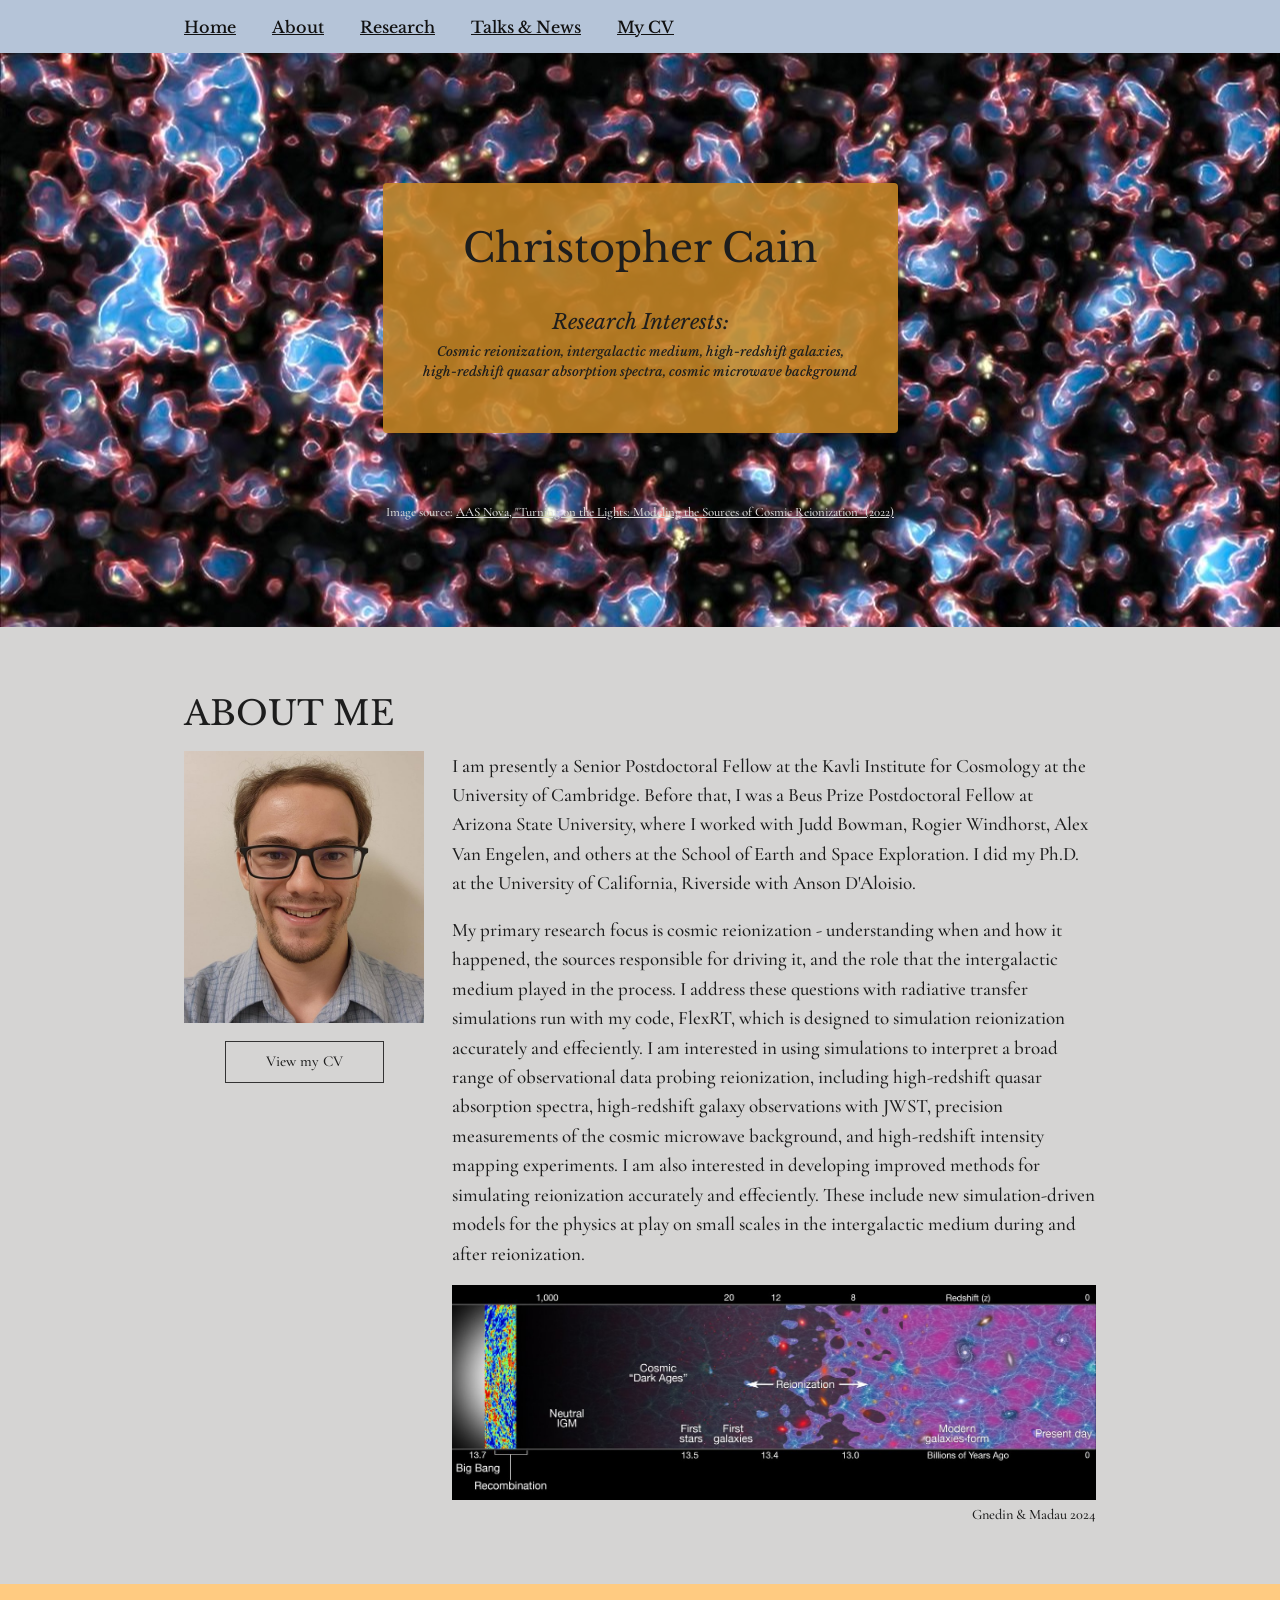
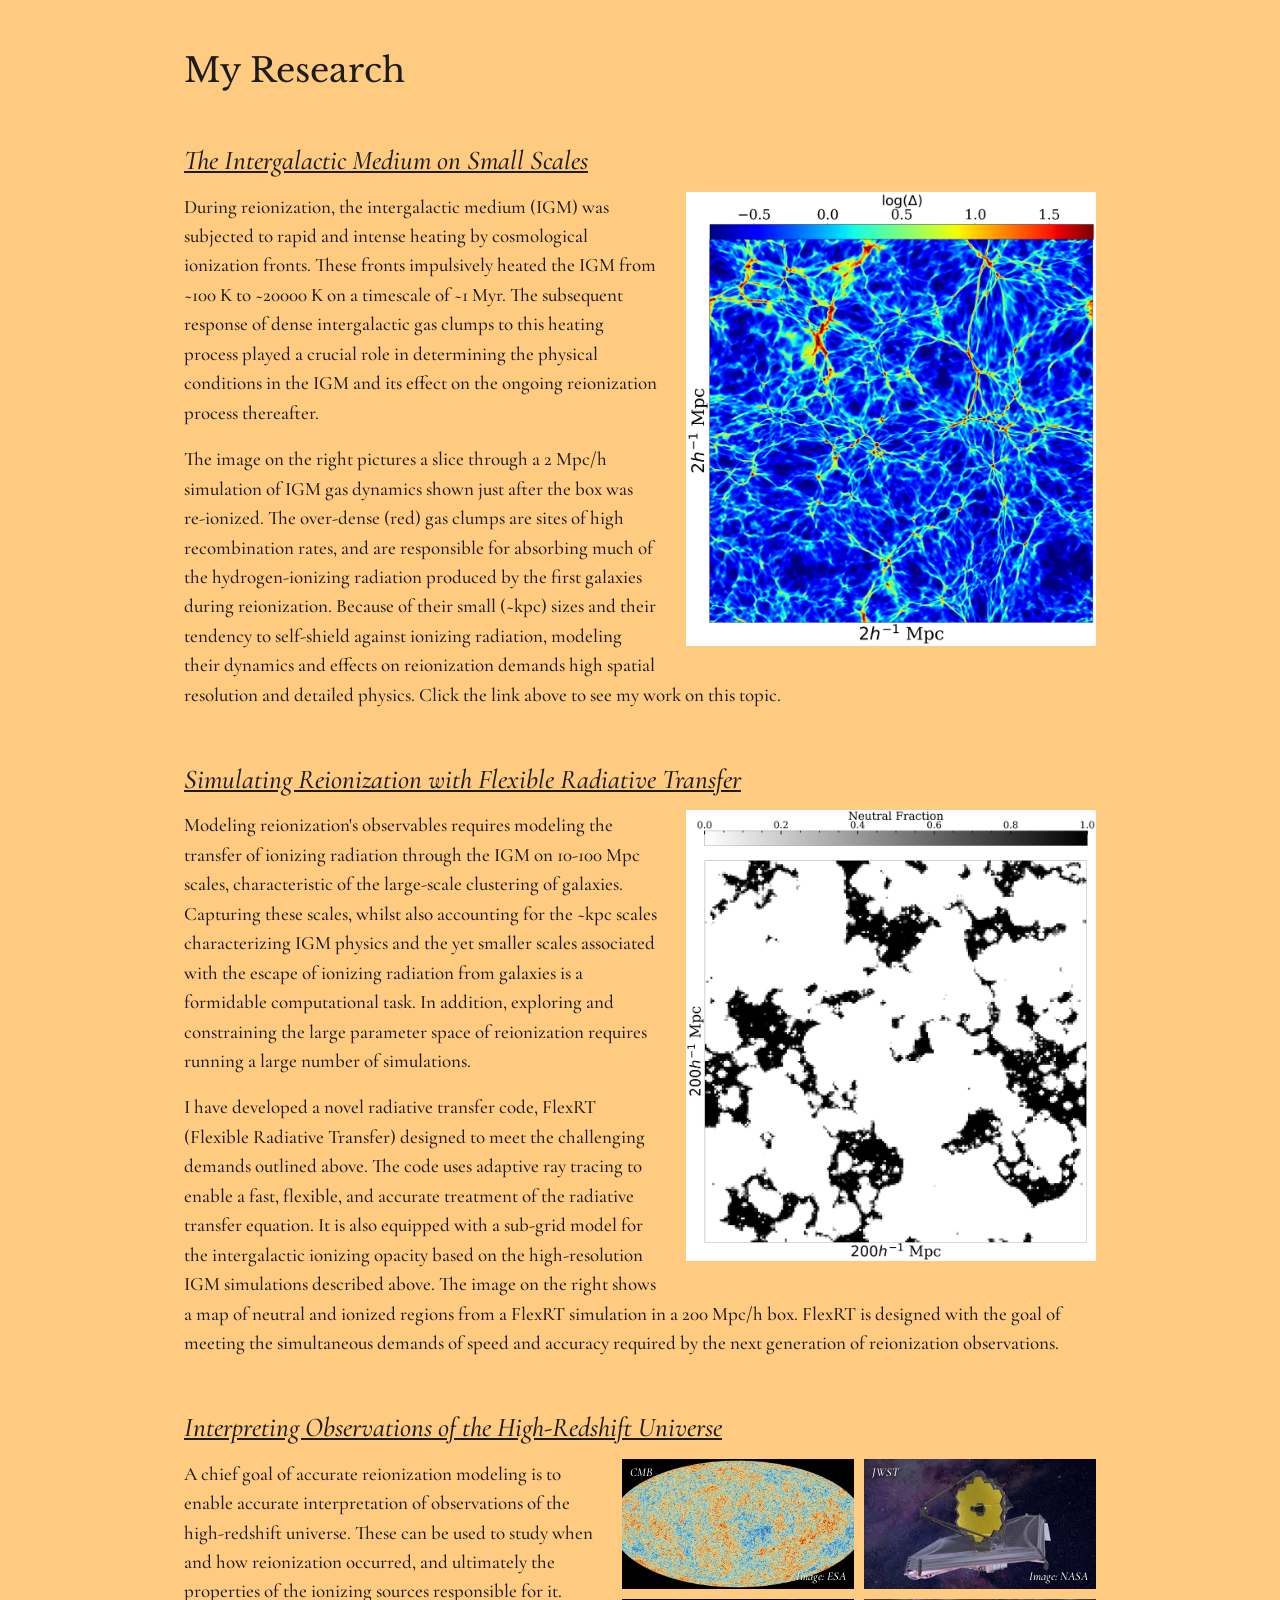
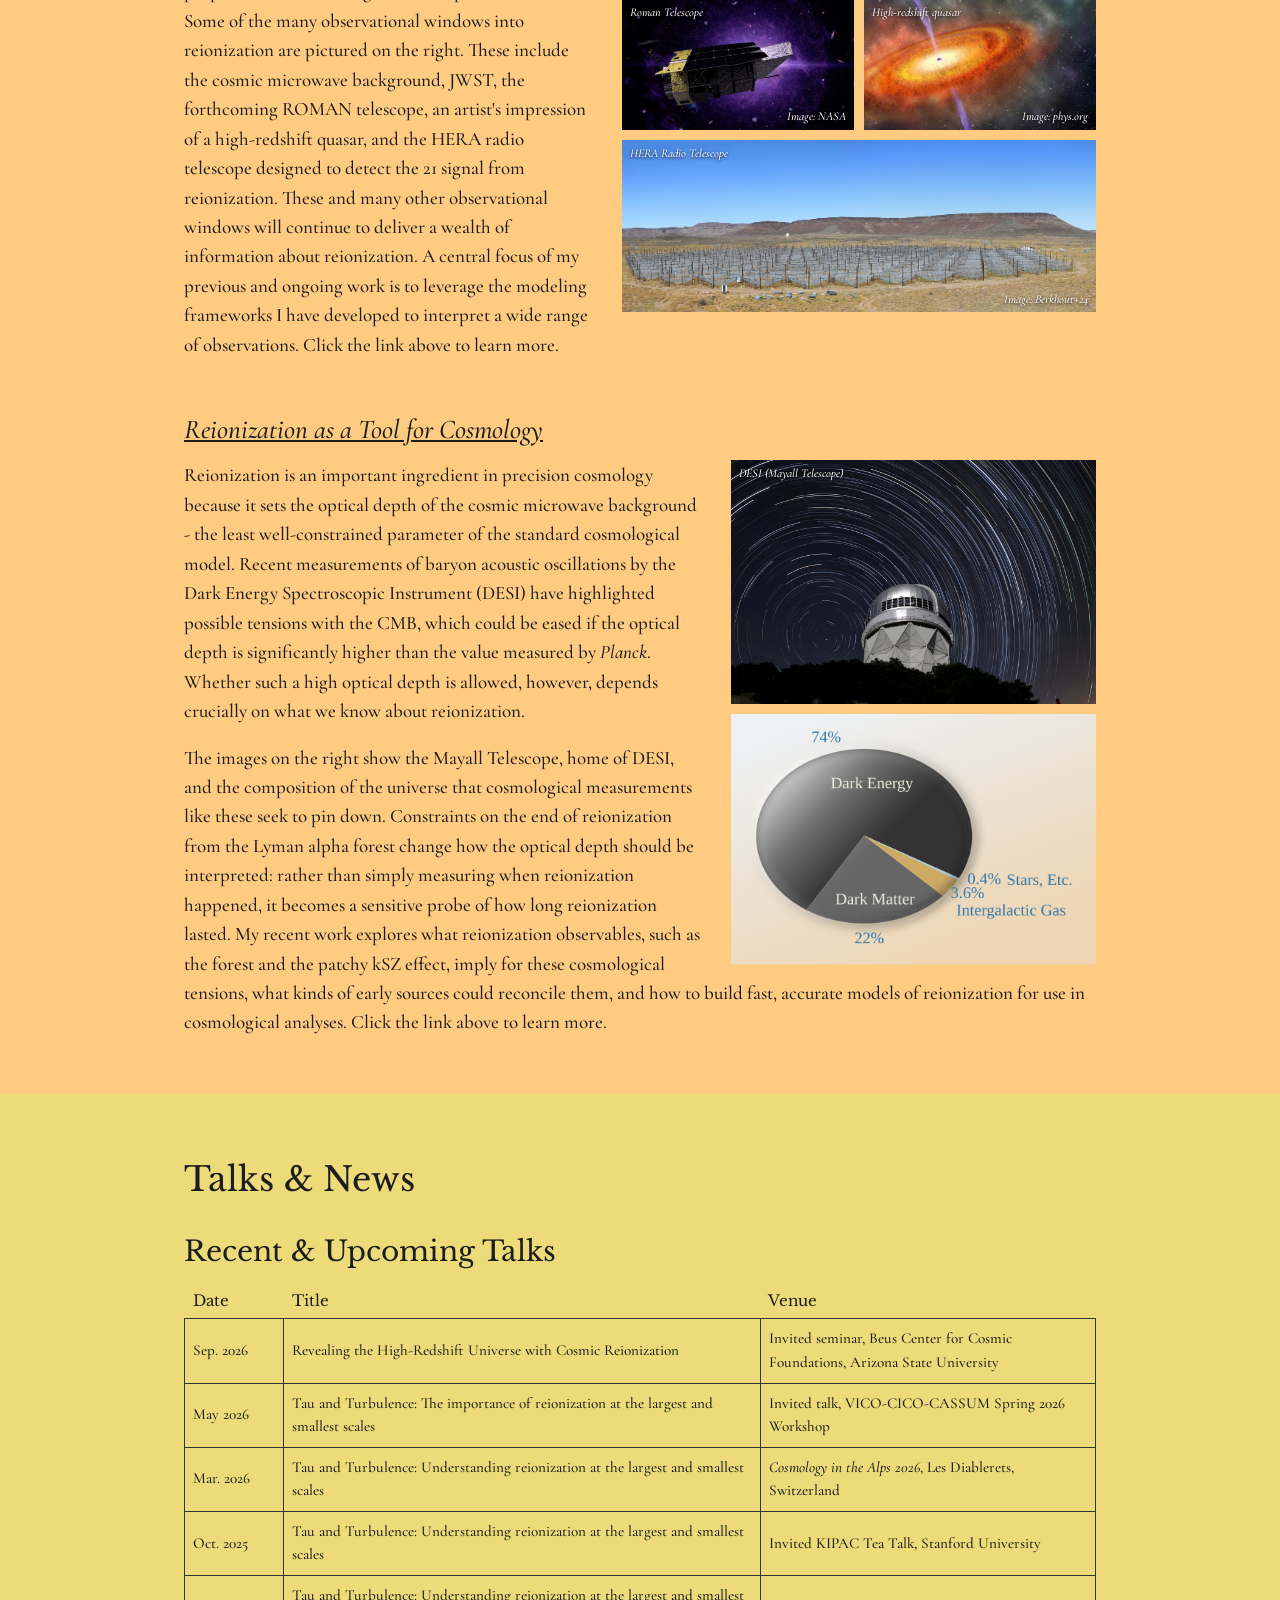
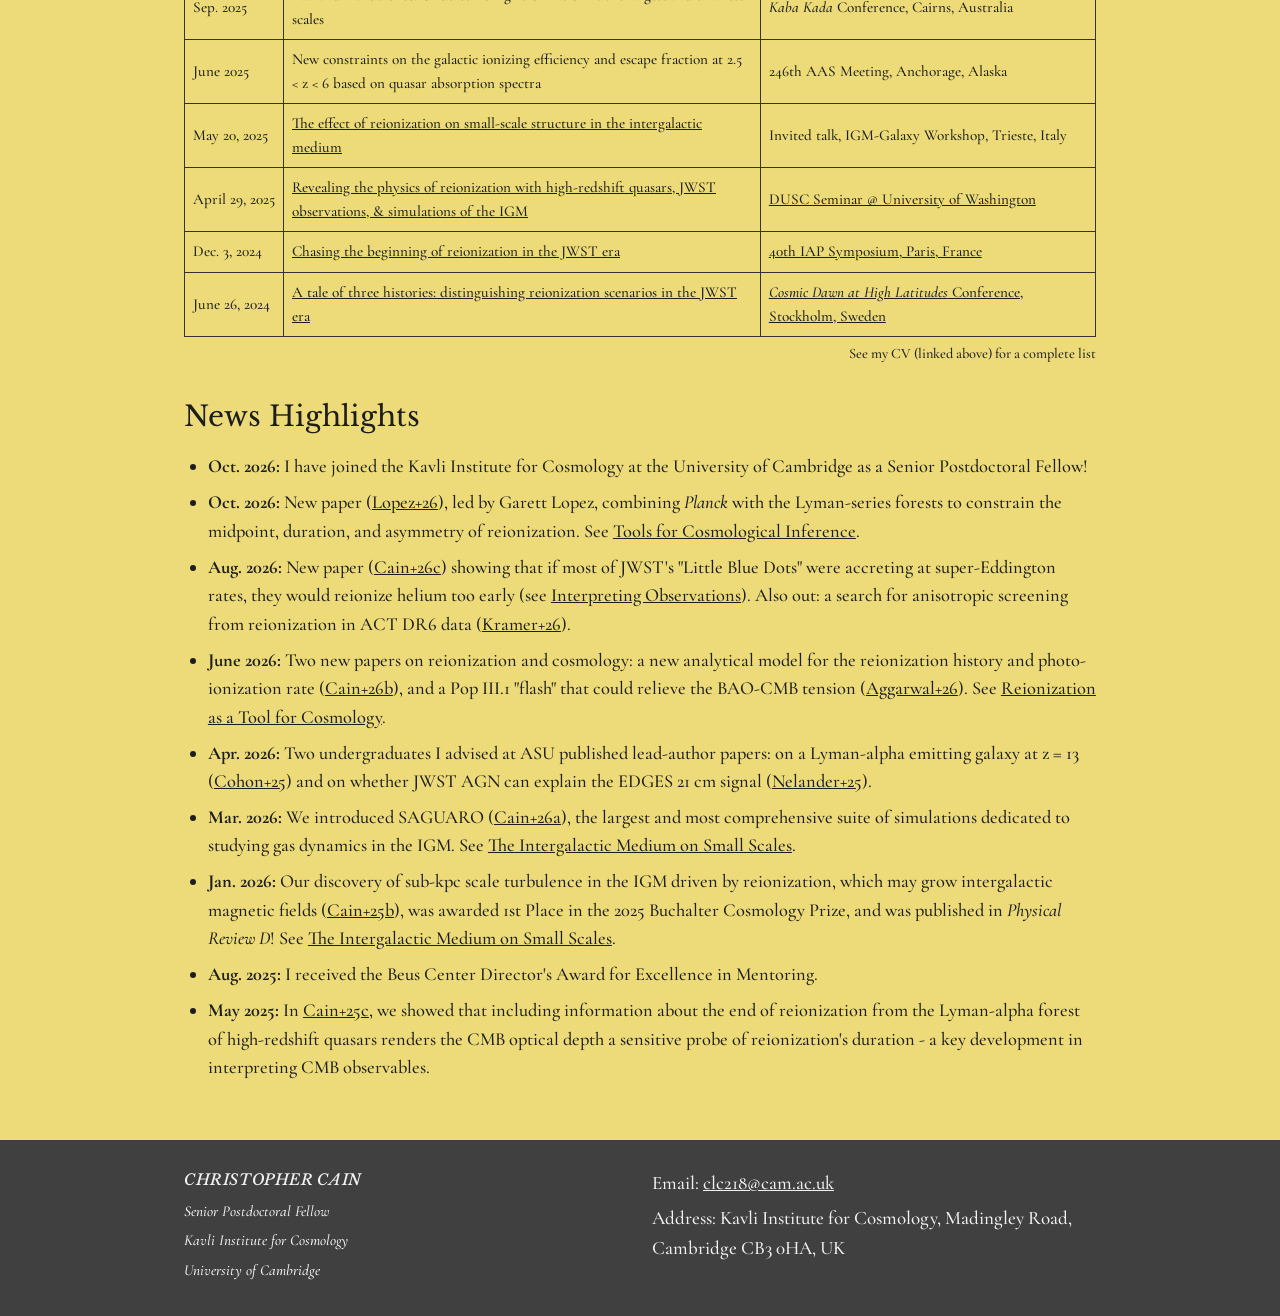
==== index.html @ e20c9944 "Add Nature of Little Dots section (Cain+26c) Co-Authored-By: Claude Opus 5.5 <noreply@anthropic.com>" ====
<!doctype html>
<html lang="en">
<head>
  <meta charset="utf-8">
  <meta name="viewport" content="width=device-width, initial-scale=1">
  <title>Christopher Cain</title>
  <meta name="description" content="Christopher Cain — Senior Postdoctoral Fellow at the Kavli Institute for Cosmology, University of Cambridge, studying cosmic reionization and the intergalactic medium.">
  <link rel="preconnect" href="https://fonts.googleapis.com">
  <link rel="preconnect" href="https://fonts.gstatic.com" crossorigin>
  <link href="https://fonts.googleapis.com/css2?family=Cormorant+Garamond:ital,wght@0,400;0,500;0,700;1,400;1,500&family=Libre+Baskerville:ital@0;1&display=swap" rel="stylesheet">
  <link rel="stylesheet" href="css/style.css">
</head>
<body>

  <!-- ===== Menu bar (same on every page; edit all four files if you change it) ===== -->
  <nav class="site-nav">
    <ul>
      <li><a href="index.html">Home</a></li>
      <li><a href="index.html#about">About</a></li>
      <li><a href="index.html#research">Research</a></li>
      <li><a href="index.html#talks">Talks &amp; News</a></li>
      <li><a href="files/CV.pdf">My CV</a></li>
    </ul>
  </nav>

  <!-- ===== Banner ===== -->
  <header class="hero">
    <div class="hero-box">
      <h1>Christopher Cain</h1>
      <h2>Research Interests:</h2>
      <p>Cosmic reionization, intergalactic medium, high-redshift galaxies, high-redshift quasar absorption spectra, cosmic microwave background</p>
    </div>
    <p class="image-credit">Image source: <a href="https://aasnova.org/2022/04/26/turning-on-the-lights-modeling-the-sources-of-cosmic-reionization/">AAS Nova, "Turning on the Lights: Modeling the Sources of Cosmic Reionization" (2022)</a></p>
  </header>

  <main>

    <!-- ===== About me ===== -->
    <section id="about" class="bg-about">
      <div class="container">
        <h1>ABOUT ME</h1>
        <div class="about-grid">
          <div class="about-photo">
            <img class="portrait" src="images/portrait.jpg" alt="Photo of Christopher Cain">
            <a class="cv-button" href="files/CV.pdf">View my CV</a>
          </div>
          <div>
            <p>I am presently a Senior Postdoctoral Fellow at the Kavli Institute for Cosmology at the University of Cambridge. Before that, I was a Beus Prize Postdoctoral Fellow at Arizona State University, where I worked with Judd Bowman, Rogier Windhorst, Alex Van Engelen, and others at the School of Earth and Space Exploration. I did my Ph.D. at the University of California, Riverside with Anson D'Aloisio.</p>
            <p>My primary research focus is cosmic reionization - understanding when and how it happened, the sources responsible for driving it, and the role that the intergalactic medium played in the process. I address these questions with radiative transfer simulations run with my code, FlexRT, which is designed to simulation reionization accurately and effeciently. I am interested in using simulations to interpret a broad range of observational data probing reionization, including high-redshift quasar absorption spectra, high-redshift galaxy observations with JWST, precision measurements of the cosmic microwave background, and high-redshift intensity mapping experiments. I am also interested in developing improved methods for simulating reionization accurately and effeciently. These include new simulation-driven models for the physics at play on small scales in the intergalactic medium during and after reionization.</p>
            <figure class="wide">
              <a href="images/cosmic-timeline-gnedin-madau-2024.jpg"><img src="images/cosmic-timeline-gnedin-madau-2024.jpg" alt="Timeline of cosmic history from the Big Bang through reionization"></a>
              <figcaption>Gnedin &amp; Madau 2024</figcaption>
            </figure>
          </div>
        </div>
      </div>
    </section>

    <!-- ===== Research ===== -->
    <section id="research" class="bg-research">
      <div class="container">
        <h1>My Research</h1>

        <div class="research-item">
          <h3><a href="igm-small-scales.html">The Intergalactic Medium on Small Scales</a></h3>
          <figure class="right">
            <a href="igm-small-scales.html"><img src="images/rho_map.png" alt="Slice through a 2 Mpc/h simulation of IGM gas density"></a>
          </figure>
          <p>During reionization, the intergalactic medium (IGM) was subjected to rapid and intense heating by cosmological ionization fronts. These fronts impulsively heated the IGM from ~100 K to ~20000 K on a timescale of ~1 Myr. The subsequent response of dense intergalactic gas clumps to this heating process played a crucial role in determining the physical conditions in the IGM and its effect on the ongoing reionization process thereafter.</p>
          <p>The image on the right pictures a slice through a 2 Mpc/h simulation of IGM gas dynamics shown just after the box was re-ionized. The over-dense (red) gas clumps are sites of high recombination rates, and are responsible for absorbing much of the hydrogen-ionizing radiation produced by the first galaxies during reionization. Because of their small (~kpc) sizes and their tendency to self-shield against ionizing radiation, modeling their dynamics and effects on reionization demands high spatial resolution and detailed physics. Click the link above to see my work on this topic.</p>
        </div>

        <div class="research-item">
          <h3><a href="flexrt.html">Simulating Reionization with Flexible Radiative Transfer</a></h3>
          <figure class="right">
            <a href="flexrt.html"><img src="images/ion_field_one_panel.png" alt="Map of neutral and ionized regions in a 200 Mpc/h FlexRT simulation"></a>
          </figure>
          <p>Modeling reionization's observables requires modeling the transfer of ionizing radiation through the IGM on 10-100 Mpc scales, characteristic of the large-scale clustering of galaxies. Capturing these scales, whilst also accounting for the ~kpc scales characterizing IGM physics and the yet smaller scales associated with the escape of ionizing radiation from galaxies is a formidable computational task. In addition, exploring and constraining the large parameter space of reionization requires running a large number of simulations.</p>
          <p>I have developed a novel radiative transfer code, FlexRT (Flexible Radiative Transfer) designed to meet the challenging demands outlined above. The code uses adaptive ray tracing to enable a fast, flexible, and accurate treatment of the radiative transfer equation. It is also equipped with a sub-grid model for the intergalactic ionizing opacity based on the high-resolution IGM simulations described above. The image on the right shows a map of neutral and ionized regions from a FlexRT simulation in a 200 Mpc/h box. FlexRT is designed with the goal of meeting the simultaneous demands of speed and accuracy required by the next generation of reionization observations.</p>
        </div>

        <div class="research-item">
          <h3><a href="interpreting-observations.html">Interpreting Observations of the High-Redshift Universe</a></h3>
          <div class="obs-grid">
            <figure>
              <img src="images/cmb_esa.jpg" alt="Map of the cosmic microwave background">
              <span class="label">CMB</span><span class="credit">Image: ESA</span>
            </figure>
            <figure>
              <img src="images/jwst.jpg" alt="The James Webb Space Telescope">
              <span class="label">JWST</span><span class="credit">Image: NASA</span>
            </figure>
            <figure>
              <img src="images/roman.jpg" alt="The Roman Space Telescope">
              <span class="label">Roman Telescope</span><span class="credit">Image: NASA</span>
            </figure>
            <figure>
              <img src="images/quasar_physorg.jpg" alt="Artist's impression of a high-redshift quasar">
              <span class="label">High-redshift quasar</span><span class="credit">Image: phys.org</span>
            </figure>
            <figure class="span2">
              <img src="images/hera_panorama.jpg" alt="The HERA radio telescope">
              <span class="label">HERA Radio Telescope</span><span class="credit">Image: Berkhout+24</span>
            </figure>
          </div>
          <p>A chief goal of accurate reionization modeling is to enable accurate interpretation of observations of the high-redshift universe. These can be used to study when and how reionization occurred, and ultimately the properties of the ionizing sources responsible for it. Some of the many observational windows into reionization are pictured on the right. These include the cosmic microwave background, JWST, the forthcoming ROMAN telescope, an artist's impression of a high-redshift quasar, and the HERA radio telescope designed to detect the 21 signal from reionization. These and many other observational windows will continue to deliver a wealth of information about reionization. A central focus of my previous and ongoing work is to leverage the modeling frameworks I have developed to interpret a wide range of observations. Click the link above to learn more.</p>
        </div>

        <div class="research-item">
          <h3><a href="cosmology.html">Reionization as a Tool for Cosmology</a></h3>
          <div class="obs-grid stack">
            <figure>
              <img src="images/desi_mayall.jpg" alt="Star trails above the Mayall Telescope at Kitt Peak, home of the Dark Energy Spectroscopic Instrument">
              <span class="label">DESI (Mayall Telescope)</span>
            </figure>
            <figure>
              <img src="images/universe_composition.png" alt="Pie chart of the composition of the universe: dark energy, dark matter, intergalactic gas, and stars">
            </figure>
          </div>
          <p>Reionization is an important ingredient in precision cosmology because it sets the optical depth of the cosmic microwave background - the least well-constrained parameter of the standard cosmological model. Recent measurements of baryon acoustic oscillations by the Dark Energy Spectroscopic Instrument (DESI) have highlighted possible tensions with the CMB, which could be eased if the optical depth is significantly higher than the value measured by <i>Planck</i>. Whether such a high optical depth is allowed, however, depends crucially on what we know about reionization.</p>
          <p>The images on the right show the Mayall Telescope, home of DESI, and the composition of the universe that cosmological measurements like these seek to pin down. Constraints on the end of reionization from the Lyman alpha forest change how the optical depth should be interpreted: rather than simply measuring when reionization happened, it becomes a sensitive probe of how long reionization lasted. My recent work explores what reionization observables, such as the forest and the patchy kSZ effect, imply for these cosmological tensions, what kinds of early sources could reconcile them, and how to build fast, accurate models of reionization for use in cosmological analyses. Click the link above to learn more.</p>
        </div>
      </div>
    </section>

    <!-- ===== Talks & News ===== -->
    <section id="talks" class="bg-talks">
      <div class="container">
        <h1>Talks &amp; News</h1>

        <h2>Recent &amp; Upcoming Talks</h2>
        <!-- To add a talk: copy one <tr>...</tr> block, paste it at the top, and edit it.
             Put slides in files/talks/ and link to them like the others. -->
        <table class="talks-table">
          <thead>
            <tr><th>Date</th><th>Title</th><th>Venue</th></tr>
          </thead>
          <tbody>
            <tr>
              <td>Sep. 2026</td>
              <td>Revealing the High-Redshift Universe with Cosmic Reionization</td>
              <td>Invited seminar, Beus Center for Cosmic Foundations, Arizona State University</td>
            </tr>
            <tr>
              <td>May 2026</td>
              <td>Tau and Turbulence: The importance of reionization at the largest and smallest scales</td>
              <td>Invited talk, VICO-CICO-CASSUM Spring 2026 Workshop</td>
            </tr>
            <tr>
              <td>Mar. 2026</td>
              <td>Tau and Turbulence: Understanding reionization at the largest and smallest scales</td>
              <td><em>Cosmology in the Alps 2026</em>, Les Diablerets, Switzerland</td>
            </tr>
            <tr>
              <td>Oct. 2025</td>
              <td>Tau and Turbulence: Understanding reionization at the largest and smallest scales</td>
              <td>Invited KIPAC Tea Talk, Stanford University</td>
            </tr>
            <tr>
              <td>Sep. 2025</td>
              <td>Tau and Turbulence: Understanding reionization at the largest and smallest scales</td>
              <td><em>Kaba Kada</em> Conference, Cairns, Australia</td>
            </tr>
            <tr>
              <td>June 2025</td>
              <td>New constraints on the galactic ionizing efficiency and escape fraction at 2.5 &lt; z &lt; 6 based on quasar absorption spectra</td>
              <td>246th AAS Meeting, Anchorage, Alaska</td>
            </tr>
            <tr>
              <td>May 20, 2025</td>
              <td><a href="files/talks/2025-05-20_Trieste_IGM-small-scale-structure.pdf">The effect of reionization on small-scale structure in the intergalactic medium</a></td>
              <td>Invited talk, IGM-Galaxy Workshop, Trieste, Italy</td>
            </tr>
            <tr>
              <td>April 29, 2025</td>
              <td><a href="files/talks/2025-04-29_UW-DUSC_reionization-physics.pdf">Revealing the physics of reionization with high-redshift quasars, JWST observations, &amp; simulations of the IGM</a></td>
              <td><a href="https://sites.google.com/uw.edu/dusc/home">DUSC Seminar @ University of Washington</a></td>
            </tr>
            <tr>
              <td>Dec. 3, 2024</td>
              <td><a href="files/talks/2024-12-03_IAP-Paris_beginning-of-reionization.pdf">Chasing the beginning of reionization in the JWST era</a></td>
              <td><a href="https://iapsymposium2024.sciencesconf.org/">40th IAP Symposium, Paris, France</a></td>
            </tr>
            <tr>
              <td>June 26, 2024</td>
              <td><a href="files/talks/2024-06-26_Stockholm_tale-of-three-histories.pdf">A tale of three histories: distinguishing reionization scenarios in the JWST era</a></td>
              <td><a href="https://indico.fysik.su.se/event/8499/"><em>Cosmic Dawn at High Latitudes</em> Conference, Stockholm, Sweden</a></td>
            </tr>
          </tbody>
        </table>
        <p class="table-note">See my CV (linked above) for a complete list</p>

        <h2>News Highlights</h2>
        <!-- To add news: copy one <li>...</li> line and paste it at the top of the list. -->
        <ul class="news-list">
          <li><strong>Oct. 2026:</strong> I have joined the Kavli Institute for Cosmology at the University of Cambridge as a Senior Postdoctoral Fellow!</li>
          <li><strong>Oct. 2026:</strong> New paper (<a href="https://arxiv.org/abs/2610.28765">Lopez+26</a>), led by Garett Lopez, combining <i>Planck</i> with the Lyman-series forests to constrain the midpoint, duration, and asymmetry of reionization. See <a href="cosmology.html#inference">Tools for Cosmological Inference</a>.</li>
          <li><strong>Aug. 2026:</strong> New paper (<a href="https://arxiv.org/abs/2608.28745">Cain+26c</a>) showing that if most of JWST's "Little Blue Dots" were accreting at super-Eddington rates, they would reionize helium too early (see <a href="interpreting-observations.html">Interpreting Observations</a>). Also out: a search for anisotropic screening from reionization in ACT DR6 data (<a href="https://arxiv.org/abs/2608.27458">Kramer+26</a>).</li>
          <li><strong>June 2026:</strong> Two new papers on reionization and cosmology: a new analytical model for the reionization history and photo-ionization rate (<a href="https://arxiv.org/abs/2606.19449">Cain+26b</a>), and a Pop III.1 "flash" that could relieve the BAO-CMB tension (<a href="https://arxiv.org/abs/2606.19459">Aggarwal+26</a>). See <a href="cosmology.html">Reionization as a Tool for Cosmology</a>.</li>
          <li><strong>Apr. 2026:</strong> Two undergraduates I advised at ASU published lead-author papers: on a Lyman-alpha emitting galaxy at z = 13 (<a href="https://arxiv.org/abs/2508.05739">Cohon+25</a>) and on whether JWST AGN can explain the EDGES 21 cm signal (<a href="https://arxiv.org/abs/2507.21230">Nelander+25</a>).</li>
          <li><strong>Mar. 2026:</strong> We introduced SAGUARO (<a href="https://arxiv.org/abs/2603.25788">Cain+26a</a>), the largest and most comprehensive suite of simulations dedicated to studying gas dynamics in the IGM. See <a href="igm-small-scales.html">The Intergalactic Medium on Small Scales</a>.</li>
          <li><strong>Jan. 2026:</strong> Our discovery of sub-kpc scale turbulence in the IGM driven by reionization, which may grow intergalactic magnetic fields (<a href="https://arxiv.org/abs/2504.21082">Cain+25b</a>), was awarded 1st Place in the 2025 Buchalter Cosmology Prize, and was published in <i>Physical Review D</i>! See <a href="igm-small-scales.html">The Intergalactic Medium on Small Scales</a>.</li>
          <li><strong>Aug. 2025:</strong> I received the Beus Center Director's Award for Excellence in Mentoring.</li>
          <li><strong>May 2025:</strong> In <a href="https://arxiv.org/abs/2505.15899">Cain+25c</a>, we showed that including information about the end of reionization from the Lyman-alpha forest of high-redshift quasars renders the CMB optical depth a sensitive probe of reionization's duration - a key development in interpreting CMB observables.</li>
        </ul>
      </div>
    </section>

  </main>

  <!-- ===== Footer (same on every page) ===== -->
  <footer class="site-footer">
    <div class="container">
      <div class="affil">
        <p class="name">CHRISTOPHER CAIN</p>
        <p>Senior Postdoctoral Fellow</p>
        <p>Kavli Institute for Cosmology</p>
        <p>University of Cambridge</p>
      </div>
      <div>
        <p>Email: <a href="mailto:clc218@cam.ac.uk">clc218@cam.ac.uk</a></p>
        <p>Address: Kavli Institute for Cosmology, Madingley Road, Cambridge CB3 0HA, UK</p>
      </div>
    </div>
  </footer>

</body>
</html>
---- css/style.css ----
/* ==========================================================================
   Christopher Cain — personal website stylesheet
   Colors and fonts approximate the earlier Wix site.
   To change a page's background color, edit the variables just below.
   ========================================================================== */

:root {
  --nav-bg:        #b5c4d8;  /* light blue menu bar */
  --hero-box:      rgba(198, 135, 38, 0.88); /* gold box on home banner */
  --about-bg:      #d5d4d3;  /* grey */
  --research-bg:   #ffcb81;  /* orange */
  --talks-bg:      #ecdb78;  /* yellow */
  --footer-bg:     #404040;  /* dark grey */
  --flexrt-bg:     #cecece;
  --igm-bg:        #e9c58c;
  --obs-bg:        #c8e5f0;
  --cosmo-bg:      #ddd5ee;  /* lavender */

  --text:          #1d1d1d;
  --footer-text:   #f2f2f2;
  --link:          #1d1d1d;
  --link-hover:    #7a3e00;

  --serif-body:    "Cormorant Garamond", Garamond, "Times New Roman", serif;
  --serif-head:    "Libre Baskerville", Baskerville, Georgia, serif;

  --content-width: 960px;
}

* { box-sizing: border-box; }

html { scroll-behavior: smooth; scroll-padding-top: 60px; }

body {
  margin: 0;
  background: #ffffff;
  color: var(--text);
  font-family: var(--serif-body);
  font-size: 19px;
  font-weight: 500;
  line-height: 1.55;
}

img { max-width: 100%; height: auto; display: block; }

a { color: var(--link); }
a:hover { color: var(--link-hover); }

h1, h2, h3, h4 {
  font-family: var(--serif-head);
  font-weight: 400;
  line-height: 1.25;
  margin: 1.2em 0 0.5em;
}
h1 { font-size: 2.1rem; }
h2 { font-size: 1.75rem; }
h3 { font-size: 1.3rem; }

p { margin: 0 0 0.9em; }

/* Centered column that holds the content of every section */
.container {
  max-width: var(--content-width);
  margin: 0 auto;
  padding: 0 24px;
}

section { padding: 24px 0 40px; }
section::after { content: ""; display: table; clear: both; }  /* contain floated figures */

/* ---------- Navigation bar ---------- */
.site-nav {
  position: sticky;
  top: 0;
  z-index: 10;
  background: var(--nav-bg);
}
.site-nav ul {
  list-style: none;
  margin: 0 auto;
  padding: 12px 24px;
  max-width: var(--content-width);
  display: flex;
  flex-wrap: wrap;
  gap: 8px 36px;
}
.site-nav a {
  font-family: var(--serif-head);
  font-size: 1rem;
  color: #111;
}

/* ---------- Home-page banner ---------- */
.hero {
  position: relative;
  min-height: 574px;
  background: #000 url("../images/hero-reionization.jpg") center / cover no-repeat;
  padding: 130px 24px 40px;
  text-align: center;
}
.hero-box {
  max-width: 515px;
  margin: 0 auto;
  padding: 40px 40px 50px;
  border-radius: 4px;
  background: var(--hero-box);
}
.hero-box h1 { margin: 0 0 0.9em; font-size: 2.5rem; }
.hero-box h2 {
  margin: 0 0 0.3em;
  font-size: 1.3rem;
  font-style: italic;
}
.hero-box p {
  margin: 0;
  font-family: var(--serif-head);
  font-style: italic;
  font-size: 0.8rem;
  line-height: 1.6;
}
.image-credit {
  margin: 70px auto 0;
  max-width: 520px;
  font-size: 0.8rem;
  color: #ddd;
}
.image-credit a { color: #ddd; }

/* ---------- Page banners on the research pages ---------- */
/* Heights and title sizes match the Wix banners at a 1400px-wide window.
   Line breaks in the titles are set with <br> in each page's HTML. */
.banner {
  display: flex;
  align-items: center;
  background-color: #000;
  background-position: center;
  background-size: cover;
}
.banner > .container { width: 100%; }
.banner h1 {
  margin: 0;
  padding: 30px 0 30px 82px;
  font-size: 3.5rem;
  line-height: 1.4;
}
.banner.light h1 { color: #111; text-shadow: 0 0 6px #fff, 0 0 16px rgba(255, 255, 255, 0.9); }
.banner.dark h1  { color: #fff; text-shadow: 0 2px 8px rgba(0, 0, 0, 0.6); }

.banner-flexrt {
  min-height: 395px;
  background-color: #fff;
  background-image: url("../images/banner-flexrt.png");
  background-size: auto;  /* full size and centered, as on Wix */
}
.banner-igm {
  min-height: 299px;
  background-image: url("../images/banner-igm.jpg");
  background-size: auto;  /* shown at full size, like Wix, so the filaments look zoomed in */
  text-align: center;
}
.banner-igm h1 { padding-left: 0; line-height: 1.15; margin: 0 auto; }
.banner-obs {
  min-height: 388px;
  background-image: linear-gradient(rgba(0, 0, 0, 0.25), rgba(0, 0, 0, 0.25)), url("../images/jwst.jpg");
}
.banner-obs h1 { padding-left: 118px; }
.banner-cosmo {
  min-height: 388px;
  background-image: linear-gradient(rgba(0, 0, 0, 0.35), rgba(0, 0, 0, 0.35)), url("../images/banner-cosmology.jpg");
}
.banner-cosmo h1 { padding-left: 118px; }

/* ---------- Section background colors ---------- */
.bg-about    { background: var(--about-bg); }
.bg-research { background: var(--research-bg); }
.bg-talks    { background: var(--talks-bg); }
.bg-flexrt   { background: var(--flexrt-bg); }
.bg-igm      { background: var(--igm-bg); }
.bg-obs      { background: var(--obs-bg); }
.bg-cosmo    { background: var(--cosmo-bg); }

/* ---------- About me ---------- */
.about-grid {
  display: grid;
  grid-template-columns: 240px 1fr;
  gap: 28px;
  align-items: start;
}
.about-grid .portrait { width: 240px; }
.about-photo { text-align: center; }
.cv-button {
  display: inline-block;
  margin-top: 18px;
  padding: 8px 40px;
  border: 1px solid #333;
  text-decoration: none;
  font-size: 0.95rem;
}
.cv-button:hover { background: rgba(0, 0, 0, 0.06); }

/* ---------- Figures (float right/left with text wrapping) ---------- */
figure { margin: 0 0 18px; }
figure.right { float: right; width: 45%; margin-left: 28px; }
figure.left  { float: left;  width: 45%; margin-right: 28px; }
figure.wide  { width: 100%; clear: both; }
figure.small { width: 36%; }
.figure-stack { float: left; width: 45%; margin-right: 28px; }
figcaption {
  text-align: right;
  font-size: 0.9rem;
  margin-top: 4px;
}
figure a img { cursor: zoom-in; }

/* Grid of observatory pictures on the home page */
.obs-grid {
  float: right;
  width: 52%;
  margin-left: 28px;
  display: grid;
  grid-template-columns: 1fr 1fr;
  gap: 10px;
}
.obs-grid figure { position: relative; margin: 0; }
.obs-grid figure.span2 { grid-column: span 2; }
.obs-grid img { width: 100%; aspect-ratio: 16 / 9; object-fit: cover; }
.obs-grid figure.span2 img { aspect-ratio: 2.75 / 1; }
/* Single-column variant: images stacked at their natural shapes */
.obs-grid.stack { width: 40%; grid-template-columns: 1fr; }
.obs-grid.stack img { aspect-ratio: auto; object-fit: initial; }
.obs-grid .label,
.obs-grid .credit {
  position: absolute;
  color: #fff;
  font-style: italic;
  font-size: 0.75rem;
  text-shadow: 0 1px 3px #000;
}
.obs-grid .label  { top: 4px; left: 8px; }
.obs-grid .credit { bottom: 4px; right: 8px; }

/* Research blurbs on the home page */
.research-item { clear: both; padding-top: 4px; }
.research-item h3 { font-style: italic; font-family: var(--serif-body); font-size: 1.7rem; font-weight: 500; }

/* ---------- Talks table ---------- */
.talks-table {
  width: 100%;
  border-collapse: collapse;
  font-size: 0.95rem;
}
.talks-table th {
  text-align: left;
  font-family: var(--serif-head);
  font-weight: 400;
  padding: 6px 8px;
}
.talks-table td {
  border: 1px solid #333;
  padding: 8px;
  vertical-align: middle;
}
.talks-table td:first-child { white-space: nowrap; }
.table-note { text-align: right; font-size: 0.9rem; margin-top: 6px; }

.news-list { padding-left: 1.3em; font-size: 1.15rem; }
.news-list li { margin-bottom: 0.4em; }

/* ---------- Footer ---------- */
.site-footer {
  background: var(--footer-bg);
  color: var(--footer-text);
  padding: 28px 0;
}
.site-footer .container {
  display: grid;
  grid-template-columns: 1fr 1fr;
  gap: 24px;
}
.site-footer a { color: var(--footer-text); }
.site-footer .name {
  font-family: var(--serif-head);
  font-style: italic;
  letter-spacing: 0.04em;
  margin: 0 0 8px;
}
.site-footer p { margin: 0 0 6px; }
.site-footer .affil p { font-style: italic; font-size: 0.95rem; }

/* ---------- Phones and narrow screens ---------- */
@media (max-width: 720px) {
  body { font-size: 18px; }
  .site-nav ul { gap: 6px 20px; justify-content: center; }
  .hero { min-height: 0; padding-top: 50px; }
  .hero-box { padding: 28px 24px 32px; }
  .hero-box h1 { font-size: 2.2rem; }
  .image-credit { margin-top: 40px; }
  .banner-flexrt, .banner-igm, .banner-obs, .banner-cosmo { min-height: 220px; }
  .banner h1, .banner-obs h1, .banner-cosmo h1 { font-size: 2rem; padding-left: 0; }
  .about-grid { grid-template-columns: 1fr; }
  .about-grid .portrait { margin: 0 auto; }
  figure.right, figure.left, figure.small, .figure-stack, .obs-grid, .obs-grid.stack {
    float: none;
    width: 100%;
    margin-left: 0;
    margin-right: 0;
  }
  .obs-grid { margin-bottom: 18px; }
  .talks-table, .talks-table tbody, .talks-table tr, .talks-table td { display: block; width: 100%; }
  .talks-table thead { display: none; }
  .talks-table tr { border: 1px solid #333; margin-bottom: 10px; }
  .talks-table td { border: none; padding: 4px 10px; }
  .talks-table td:first-child { font-weight: 700; padding-top: 8px; }
  .site-footer .container { grid-template-columns: 1fr; }
}
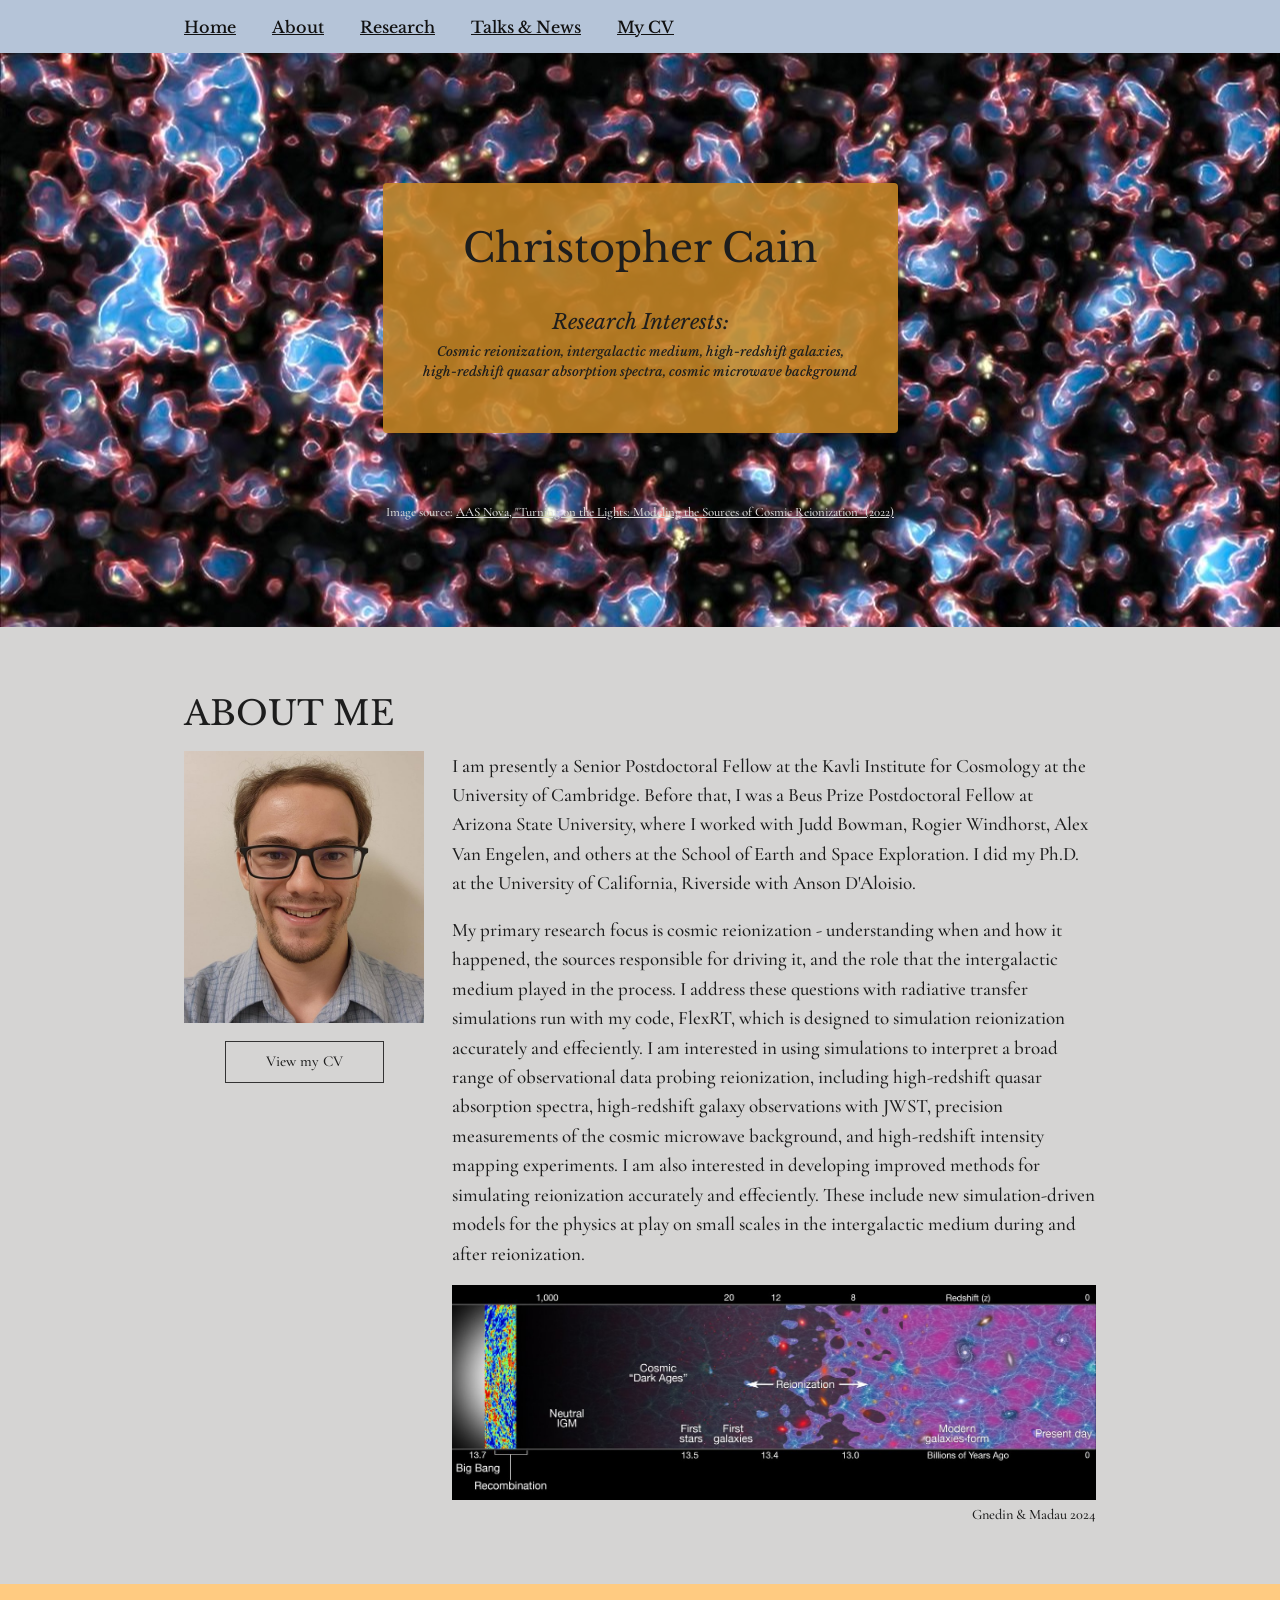
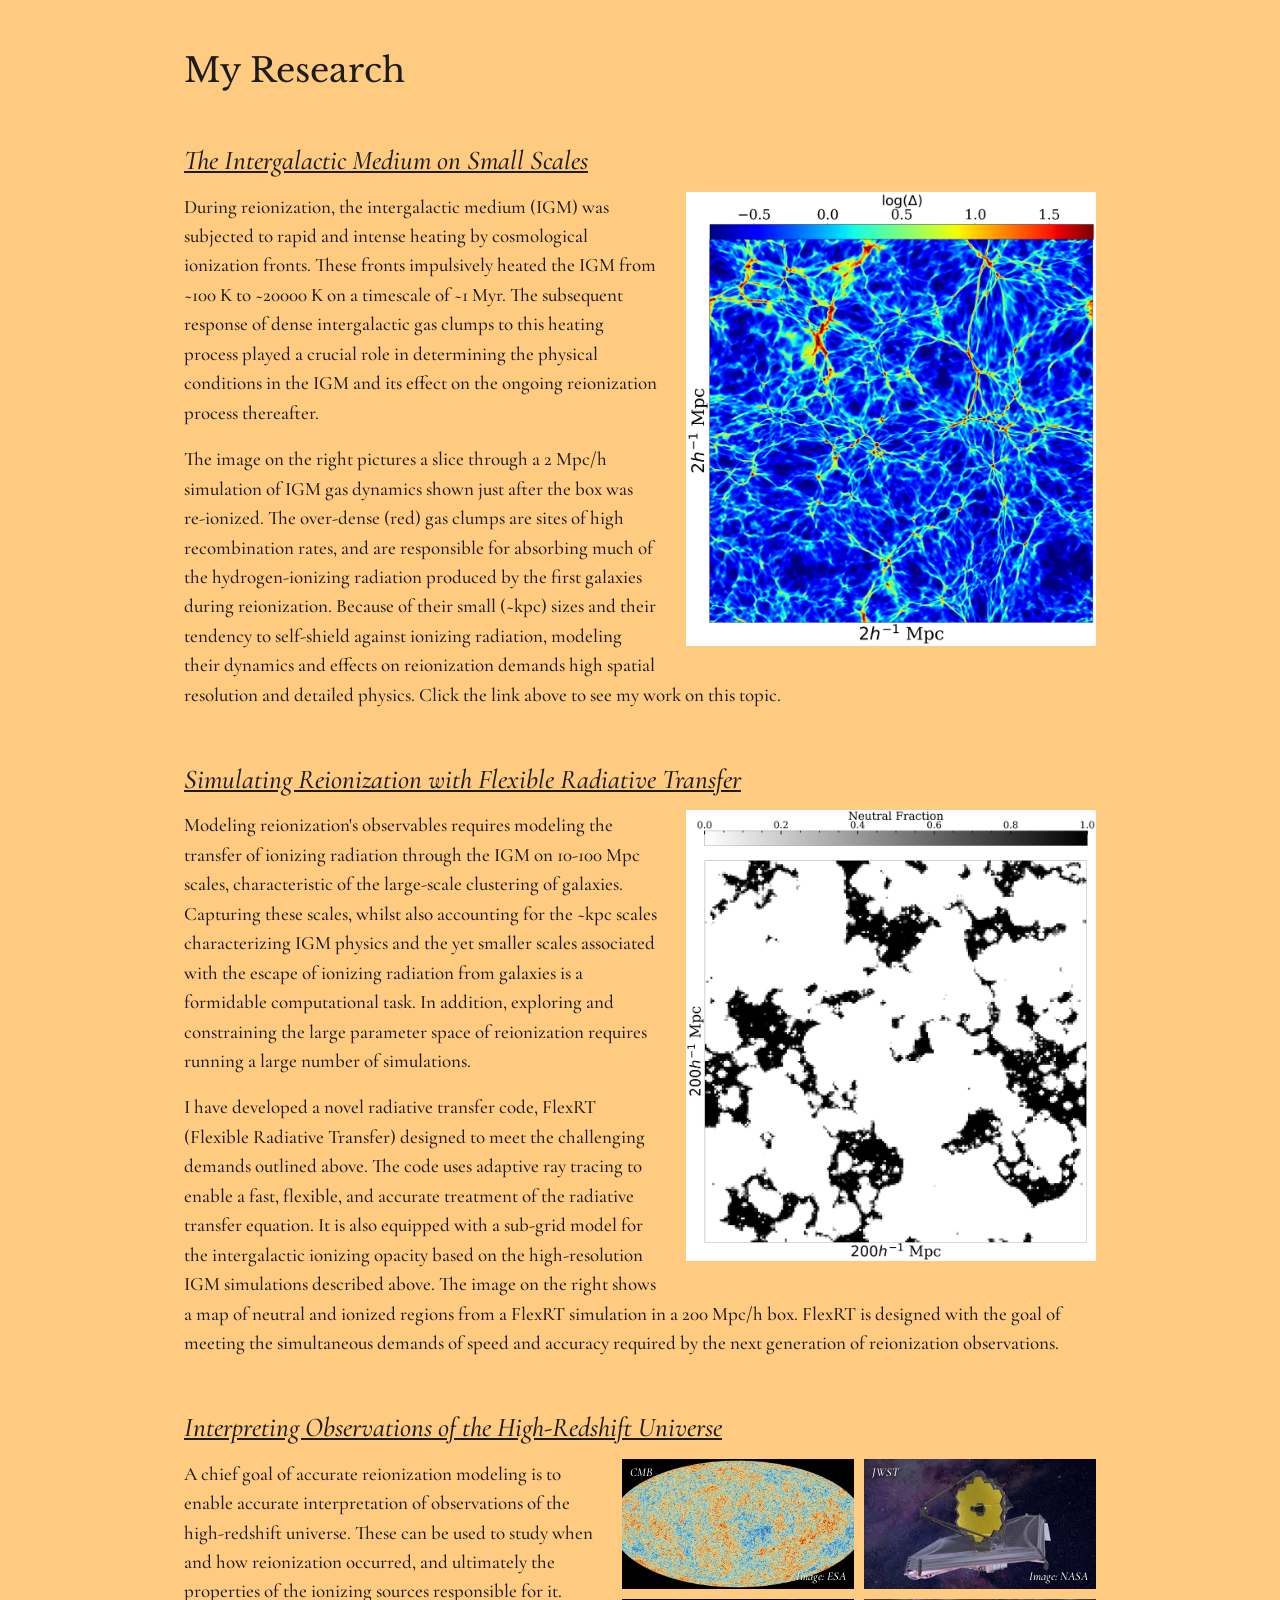
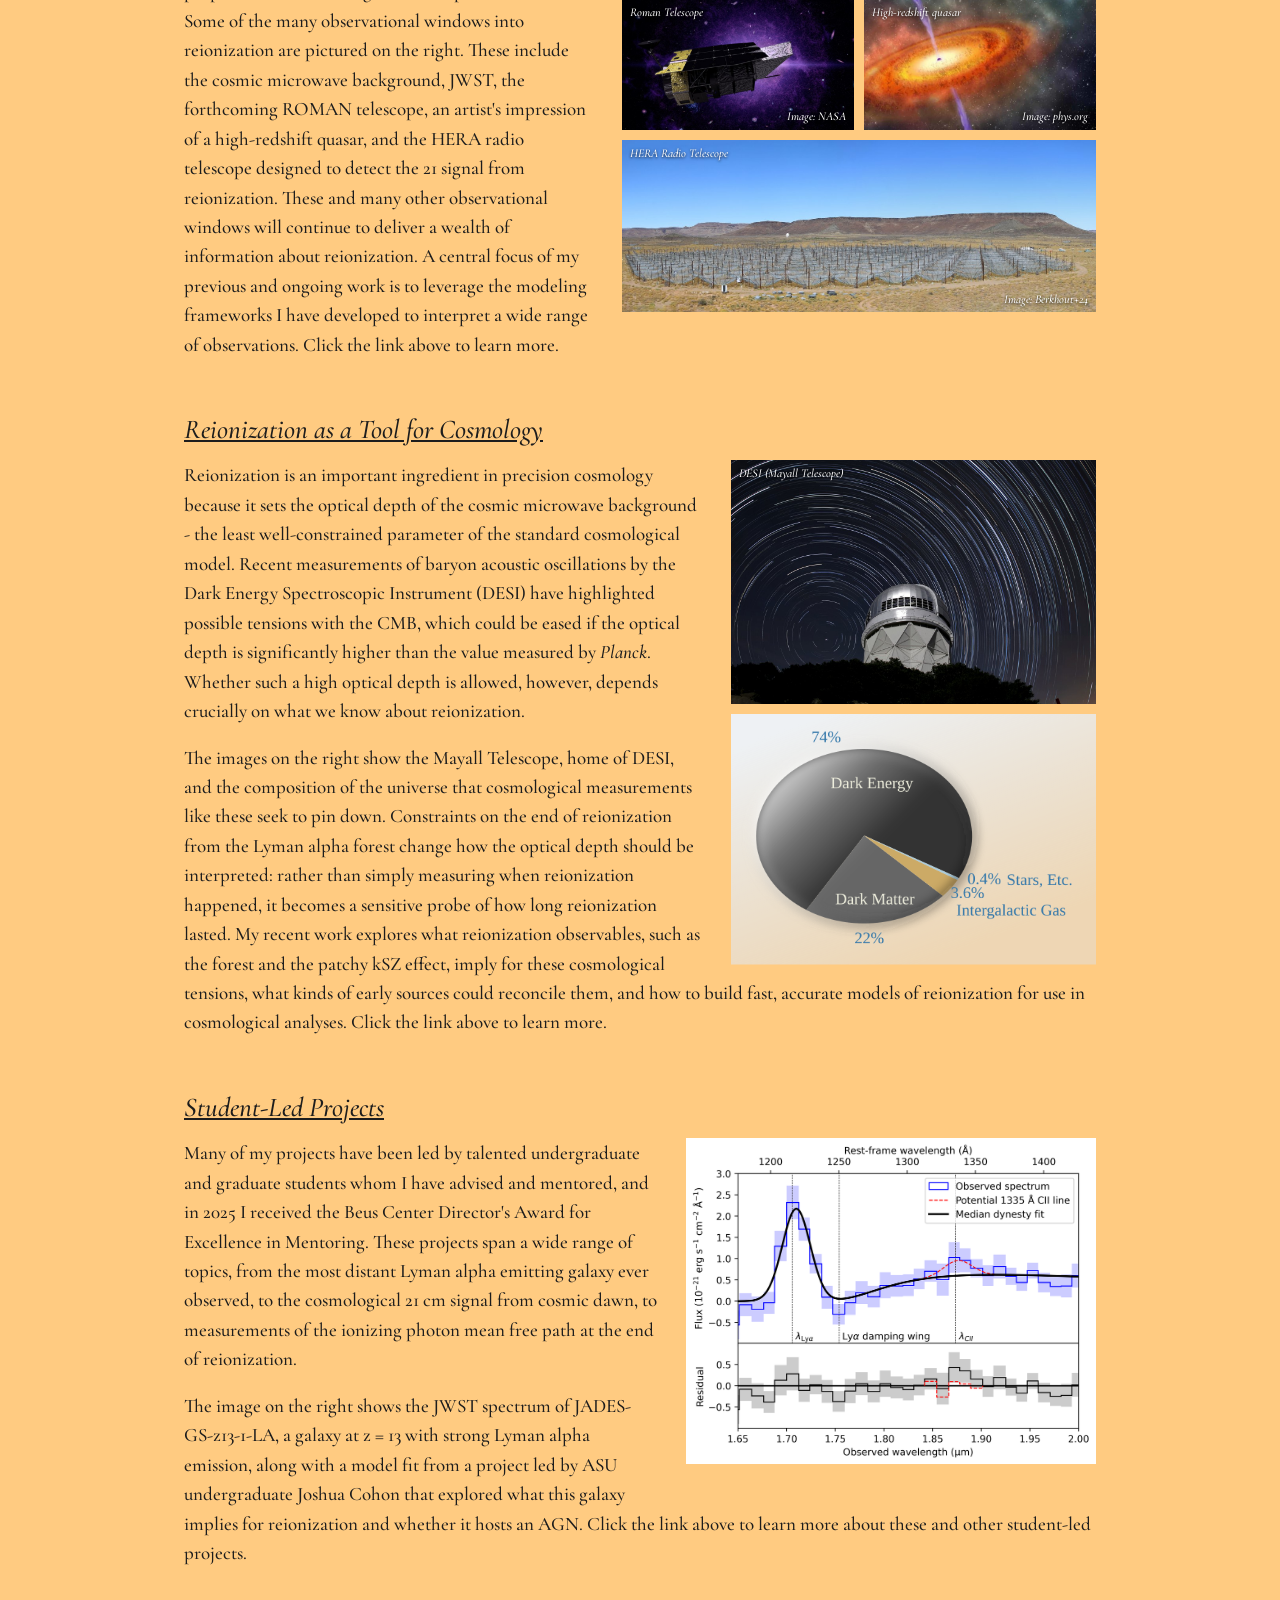
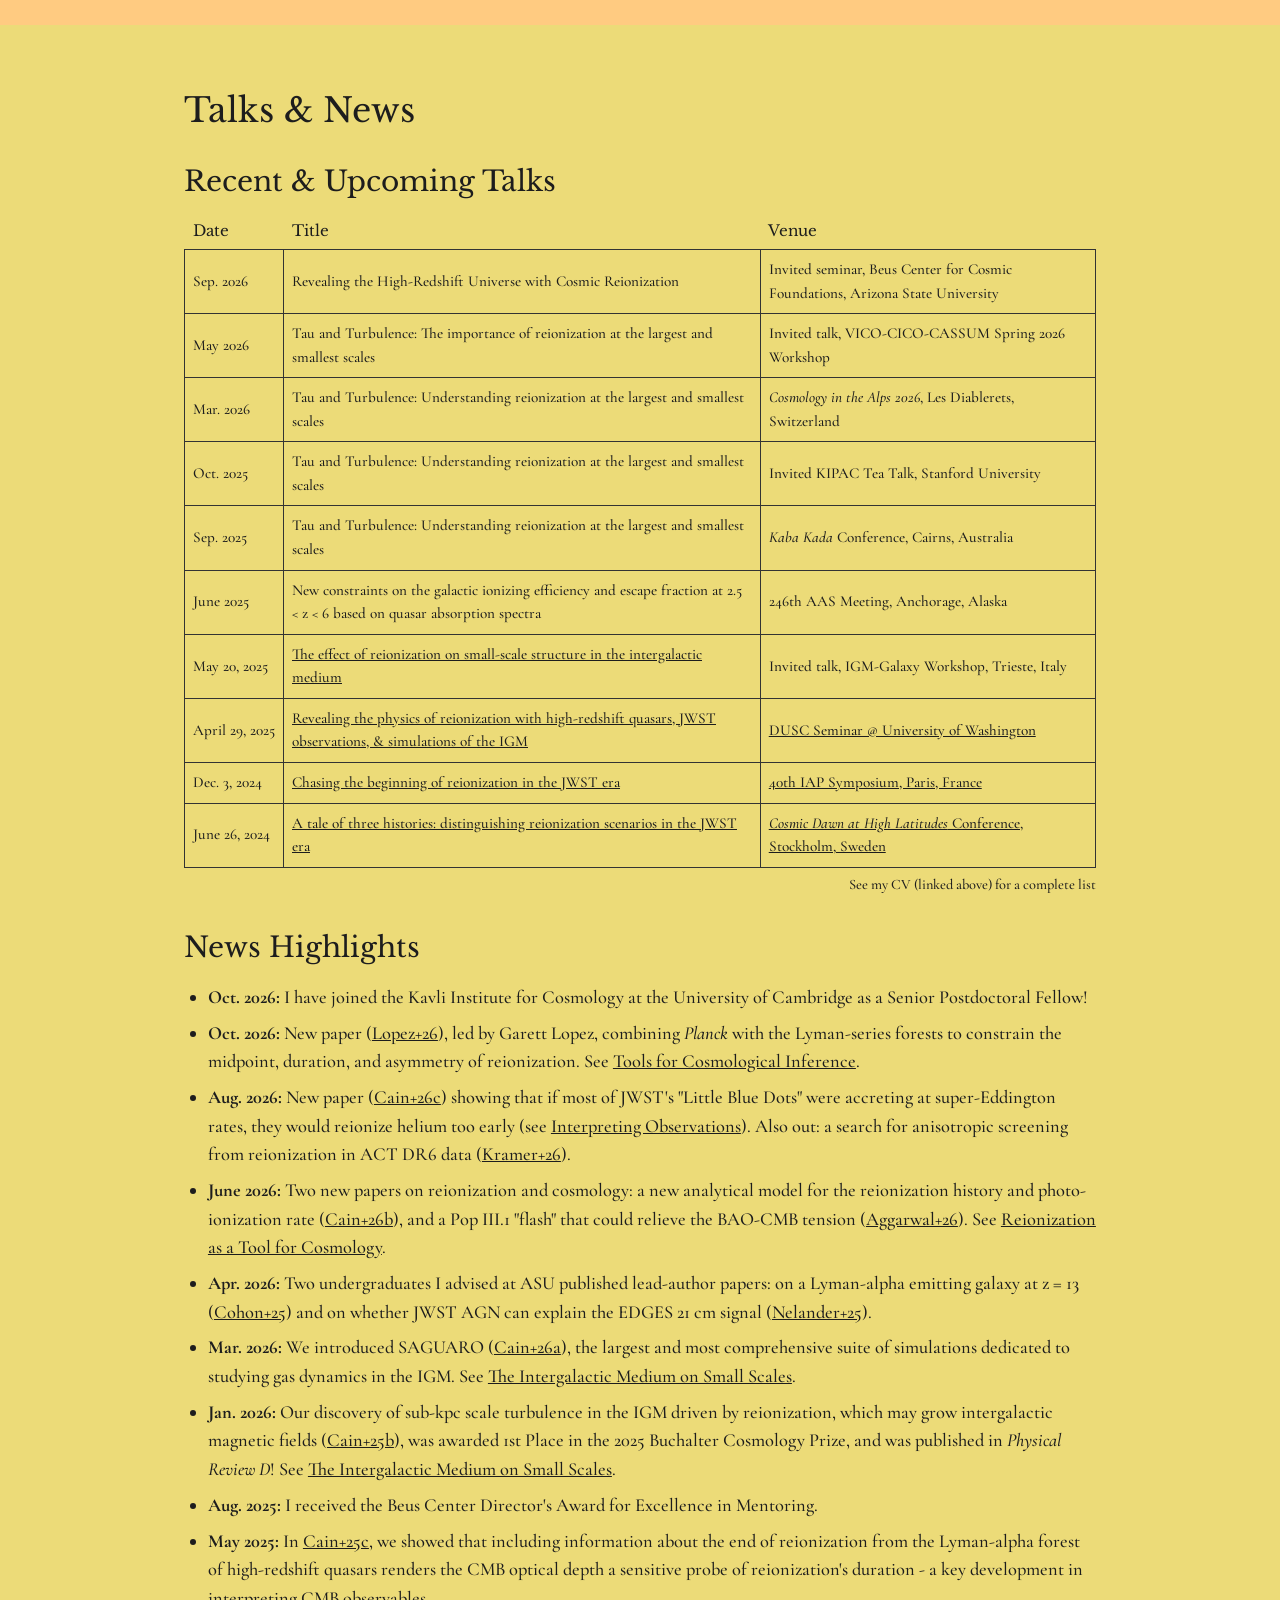
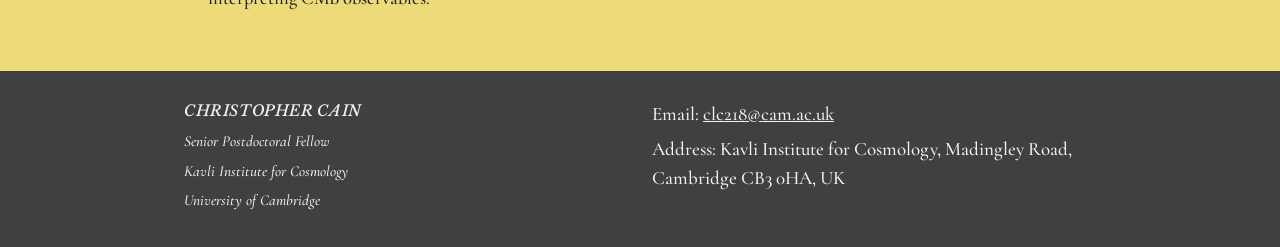
==== commit 926fc2c1: "Add Student-Led Projects page New research page with sections for Cohon+25, Nelander+25, and Roth+24" ====
--- a/index.html
+++ b/index.html
@@ -120,6 +120,15 @@
           <p>Reionization is an important ingredient in precision cosmology because it sets the optical depth of the cosmic microwave background - the least well-constrained parameter of the standard cosmological model. Recent measurements of baryon acoustic oscillations by the Dark Energy Spectroscopic Instrument (DESI) have highlighted possible tensions with the CMB, which could be eased if the optical depth is significantly higher than the value measured by <i>Planck</i>. Whether such a high optical depth is allowed, however, depends crucially on what we know about reionization.</p>
           <p>The images on the right show the Mayall Telescope, home of DESI, and the composition of the universe that cosmological measurements like these seek to pin down. Constraints on the end of reionization from the Lyman alpha forest change how the optical depth should be interpreted: rather than simply measuring when reionization happened, it becomes a sensitive probe of how long reionization lasted. My recent work explores what reionization observables, such as the forest and the patchy kSZ effect, imply for these cosmological tensions, what kinds of early sources could reconcile them, and how to build fast, accurate models of reionization for use in cosmological analyses. Click the link above to learn more.</p>
         </div>
+
+        <div class="research-item">
+          <h3><a href="student-projects.html">Student-Led Projects</a></h3>
+          <figure class="right">
+            <a href="student-projects.html"><img src="images/z13_lae_spectrum_cohon25.png" alt="JWST spectrum of JADES-GS-z13-1-LA, a Lyman alpha emitting galaxy at z = 13, with a model fit"></a>
+          </figure>
+          <p>Many of my projects have been led by talented undergraduate and graduate students whom I have advised and mentored, and in 2025 I received the Beus Center Director's Award for Excellence in Mentoring. These projects span a wide range of topics, from the most distant Lyman alpha emitting galaxy ever observed, to the cosmological 21 cm signal from cosmic dawn, to measurements of the ionizing photon mean free path at the end of reionization.</p>
+          <p>The image on the right shows the JWST spectrum of JADES-GS-z13-1-LA, a galaxy at z = 13 with strong Lyman alpha emission, along with a model fit from a project led by ASU undergraduate Joshua Cohon that explored what this galaxy implies for reionization and whether it hosts an AGN. Click the link above to learn more about these and other student-led projects.</p>
+        </div>
       </div>
     </section>
 
--- a/css/style.css
+++ b/css/style.css
@@ -15,6 +15,7 @@
   --igm-bg:        #e9c58c;
   --obs-bg:        #c8e5f0;
   --cosmo-bg:      #ddd5ee;  /* lavender */
+  --students-bg:   #d5e8cf;  /* light green */
 
   --text:          #1d1d1d;
   --footer-text:   #f2f2f2;
@@ -169,6 +170,15 @@
   background-image: linear-gradient(rgba(0, 0, 0, 0.35), rgba(0, 0, 0, 0.35)), url("../images/banner-cosmology.jpg");
 }
 .banner-cosmo h1 { padding-left: 118px; }
+.banner-students {
+  min-height: 388px;
+  background-image: linear-gradient(rgba(0, 0, 0, 0.3), rgba(0, 0, 0, 0.3)), url("../images/banner-students.jpg");
+}
+.banner-students h1 { padding-left: 118px; }
+
+/* Student-led projects: who led the work, and (optionally) their photo */
+.student-note { font-style: italic; }
+.student-photo { float: right; width: 160px; margin: 0 0 12px 24px; border-radius: 4px; }
 
 /* ---------- Section background colors ---------- */
 .bg-about    { background: var(--about-bg); }
@@ -178,6 +188,7 @@
 .bg-igm      { background: var(--igm-bg); }
 .bg-obs      { background: var(--obs-bg); }
 .bg-cosmo    { background: var(--cosmo-bg); }
+.bg-students { background: var(--students-bg); }
 
 /* ---------- About me ---------- */
 .about-grid {
@@ -295,8 +306,8 @@
   .hero-box { padding: 28px 24px 32px; }
   .hero-box h1 { font-size: 2.2rem; }
   .image-credit { margin-top: 40px; }
-  .banner-flexrt, .banner-igm, .banner-obs, .banner-cosmo { min-height: 220px; }
-  .banner h1, .banner-obs h1, .banner-cosmo h1 { font-size: 2rem; padding-left: 0; }
+  .banner-flexrt, .banner-igm, .banner-obs, .banner-cosmo, .banner-students { min-height: 220px; }
+  .banner h1, .banner-obs h1, .banner-cosmo h1, .banner-students h1 { font-size: 2rem; padding-left: 0; }
   .about-grid { grid-template-columns: 1fr; }
   .about-grid .portrait { margin: 0 auto; }
   figure.right, figure.left, figure.small, .figure-stack, .obs-grid, .obs-grid.stack {
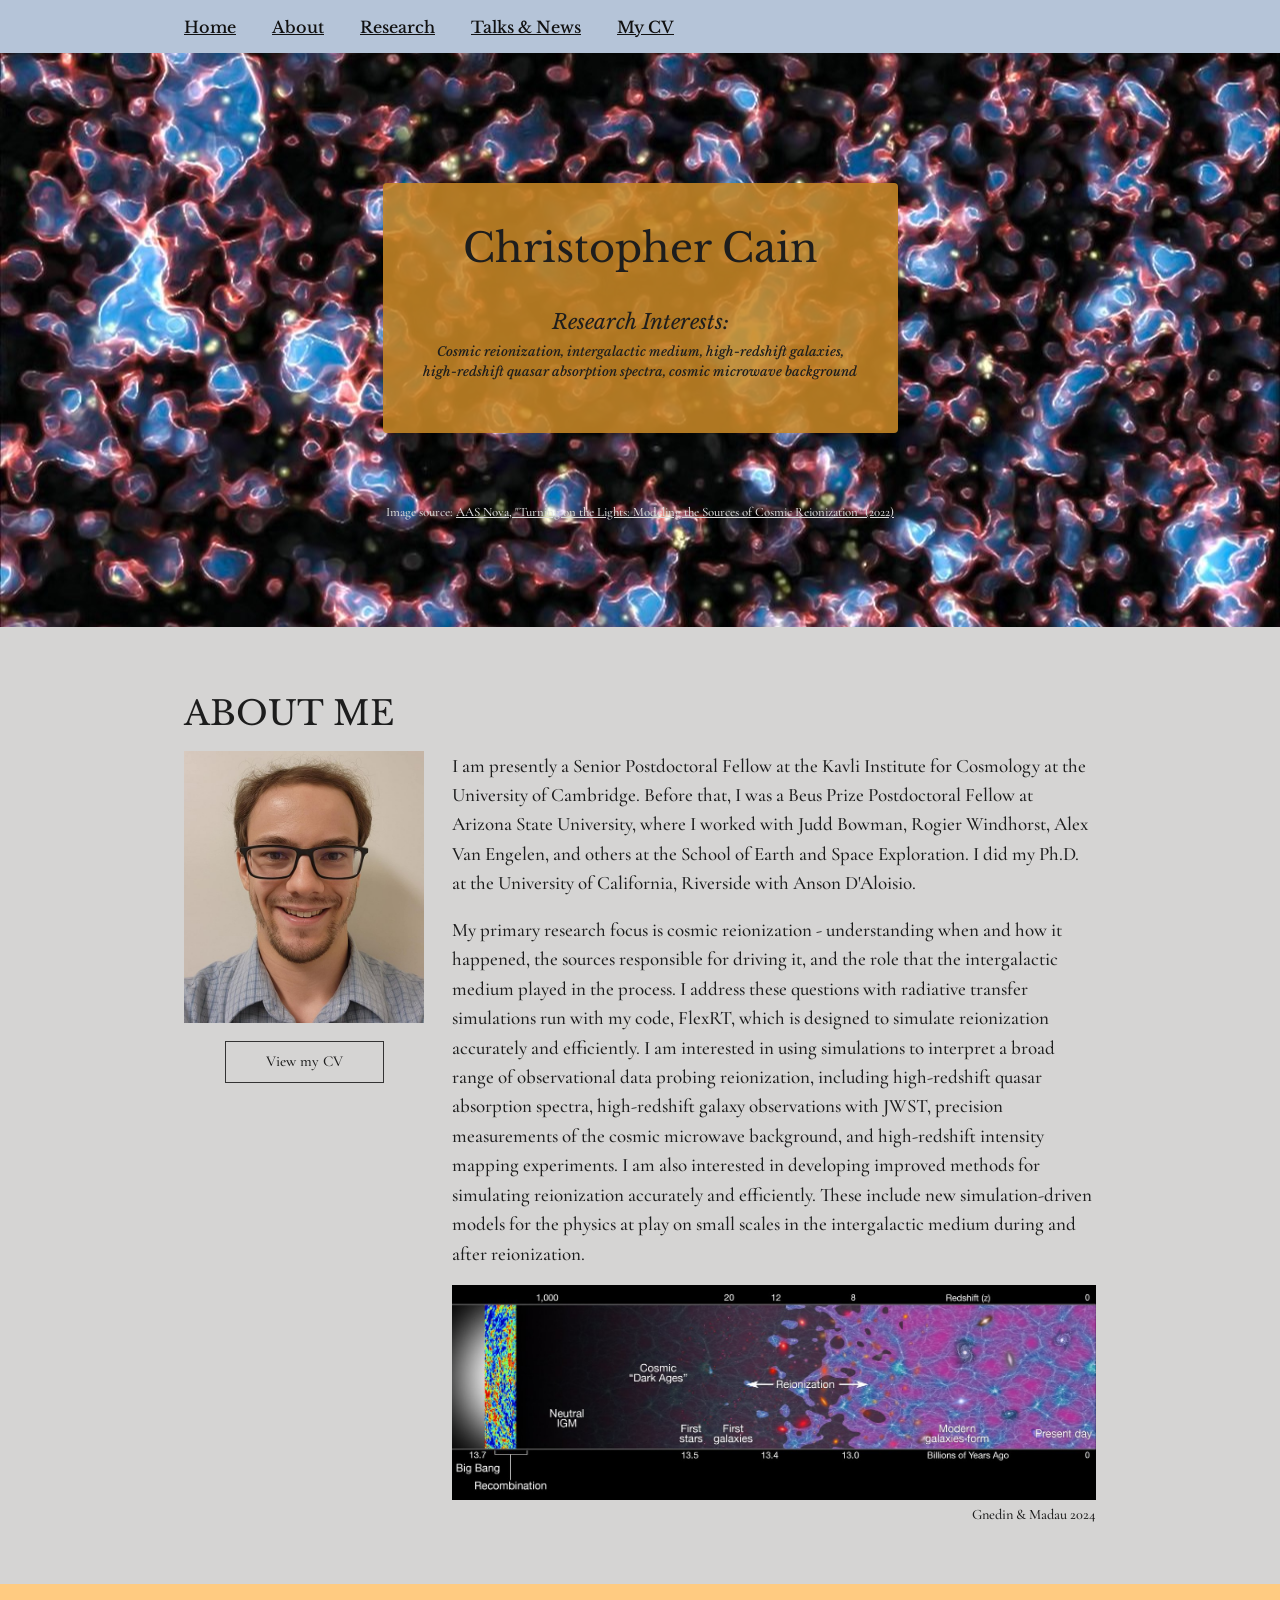
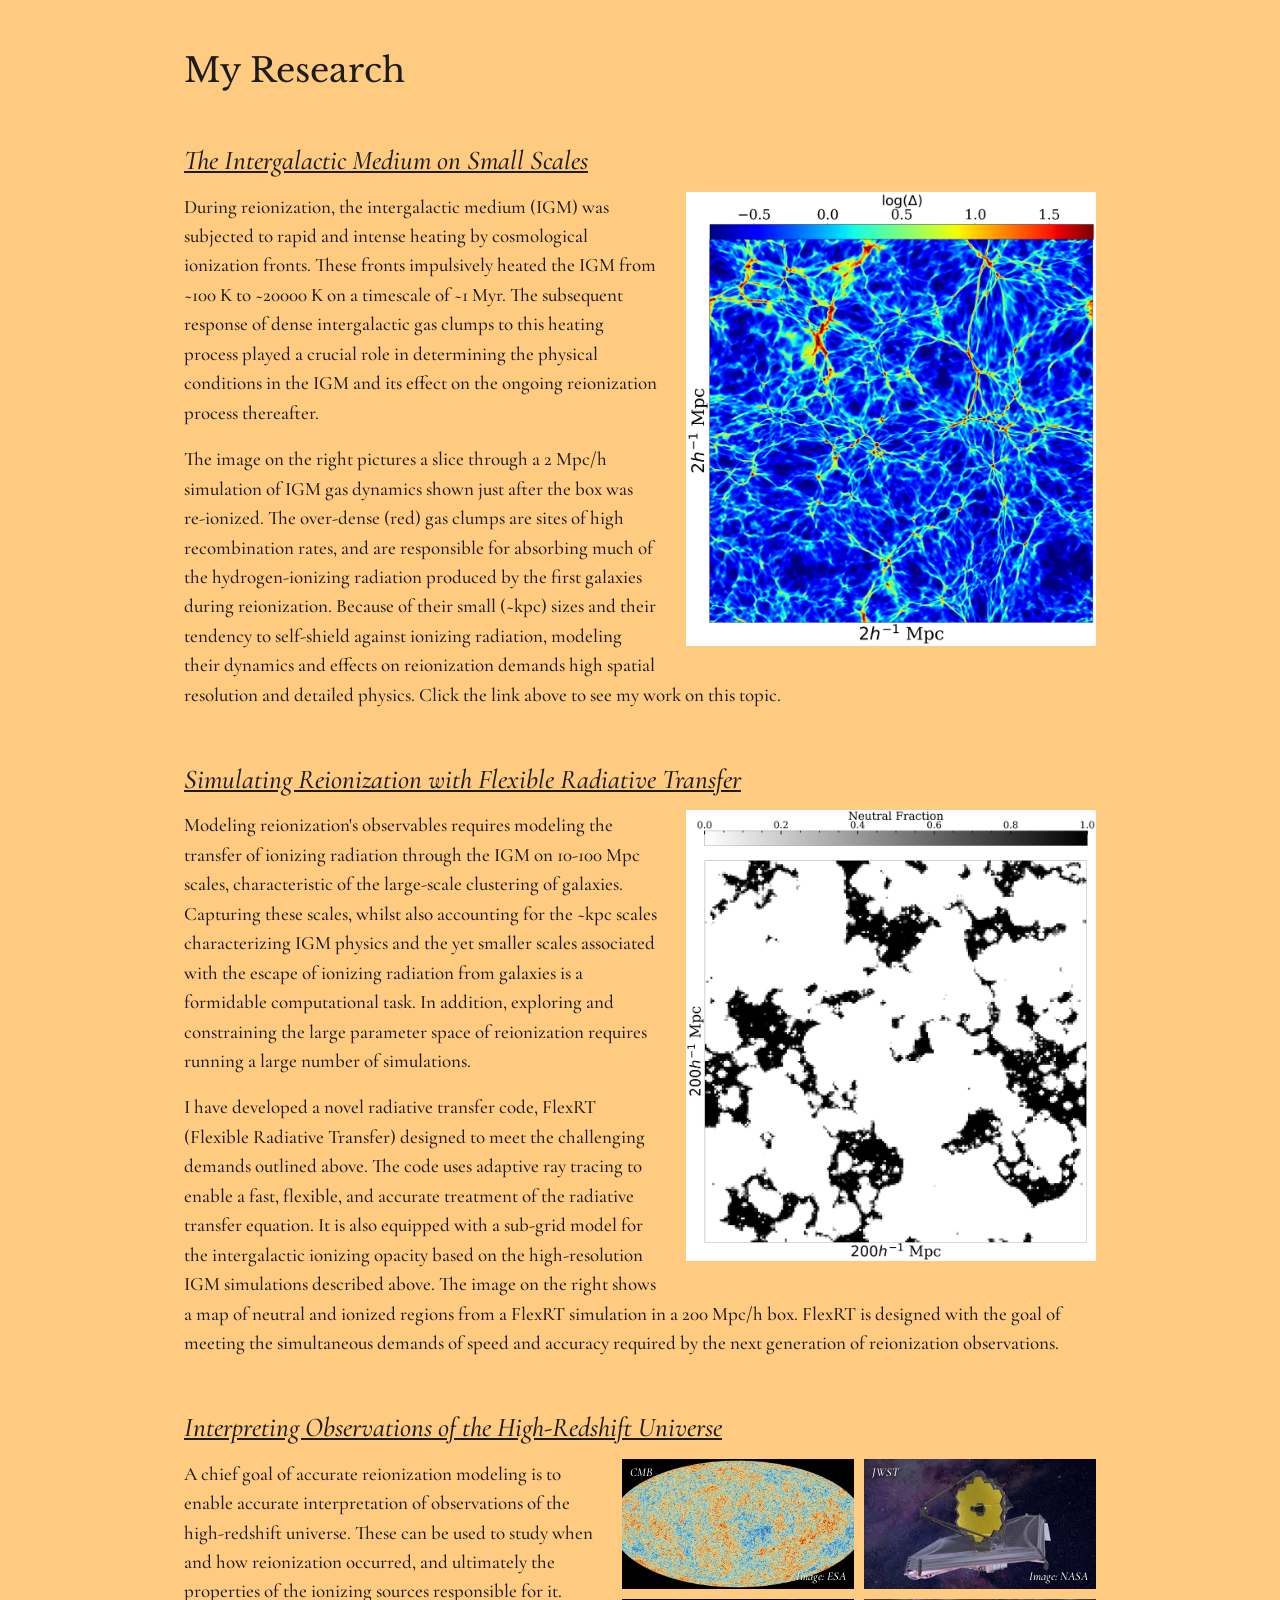
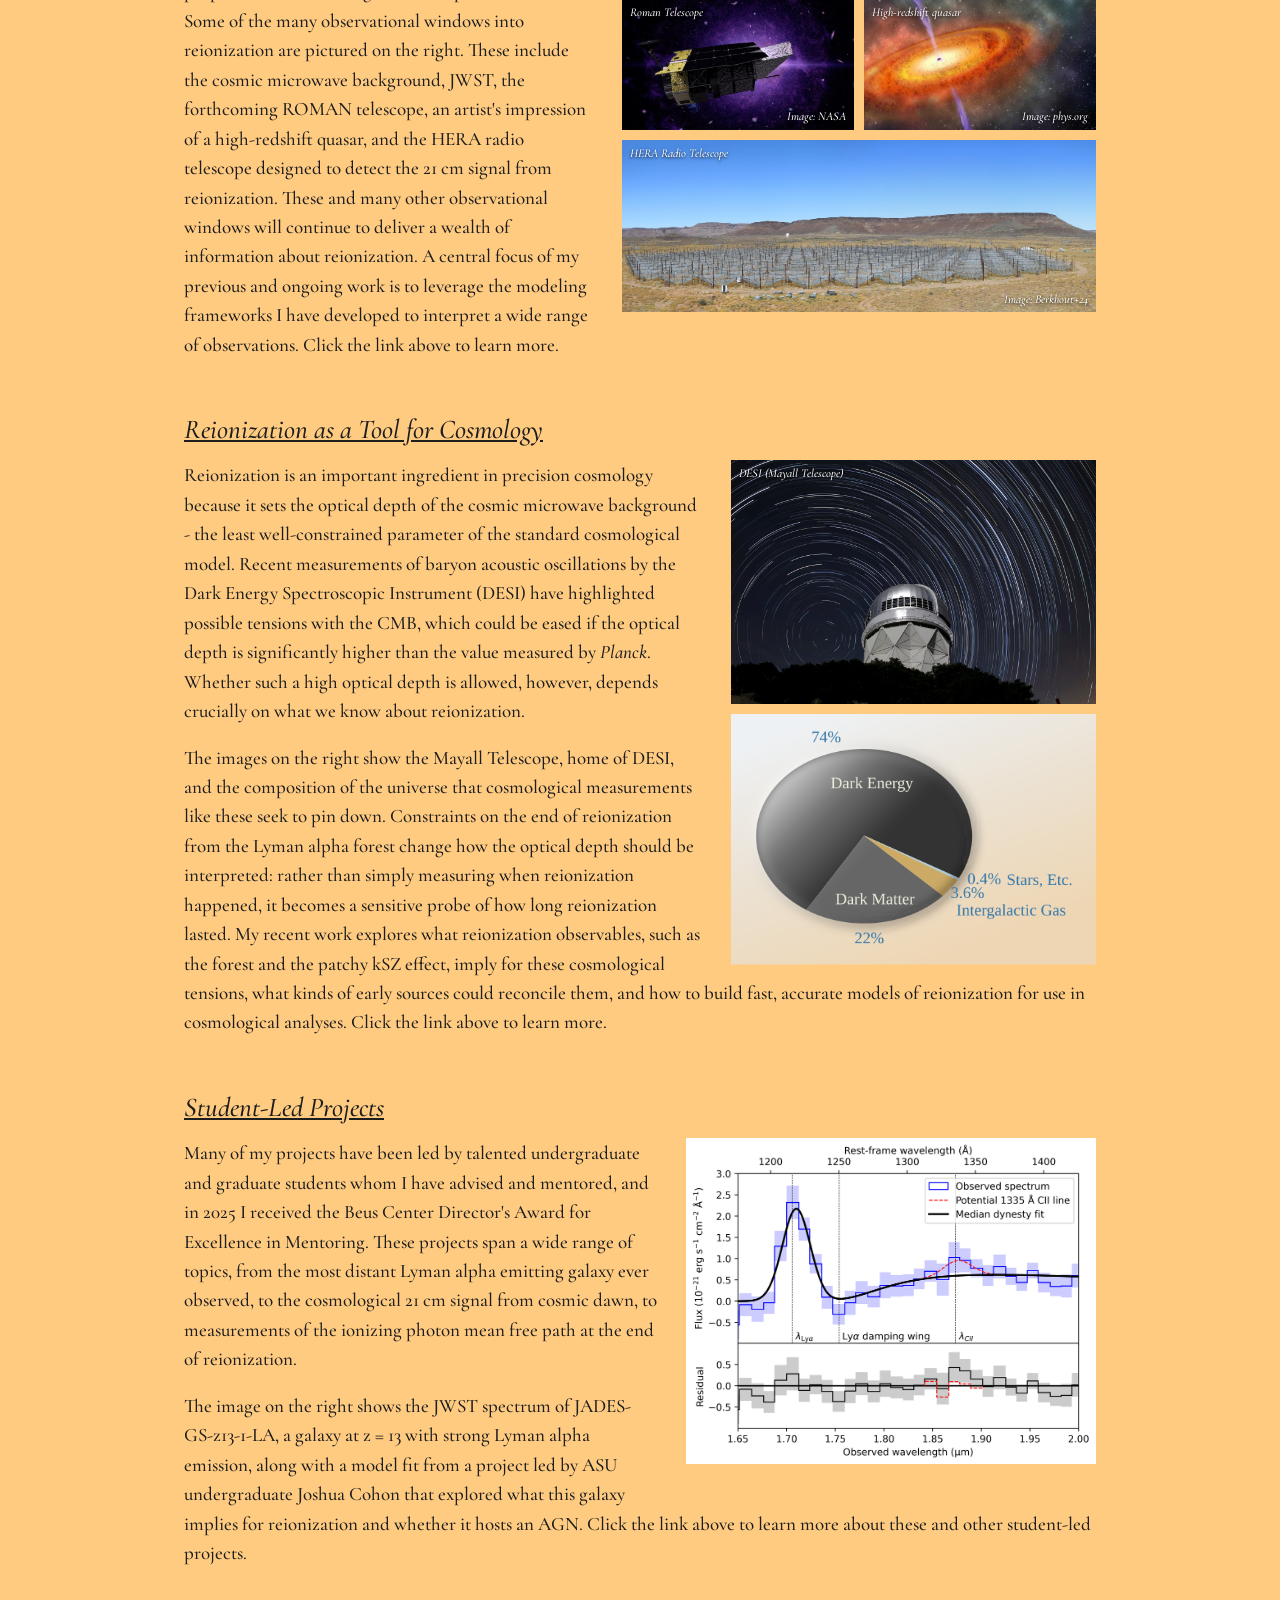
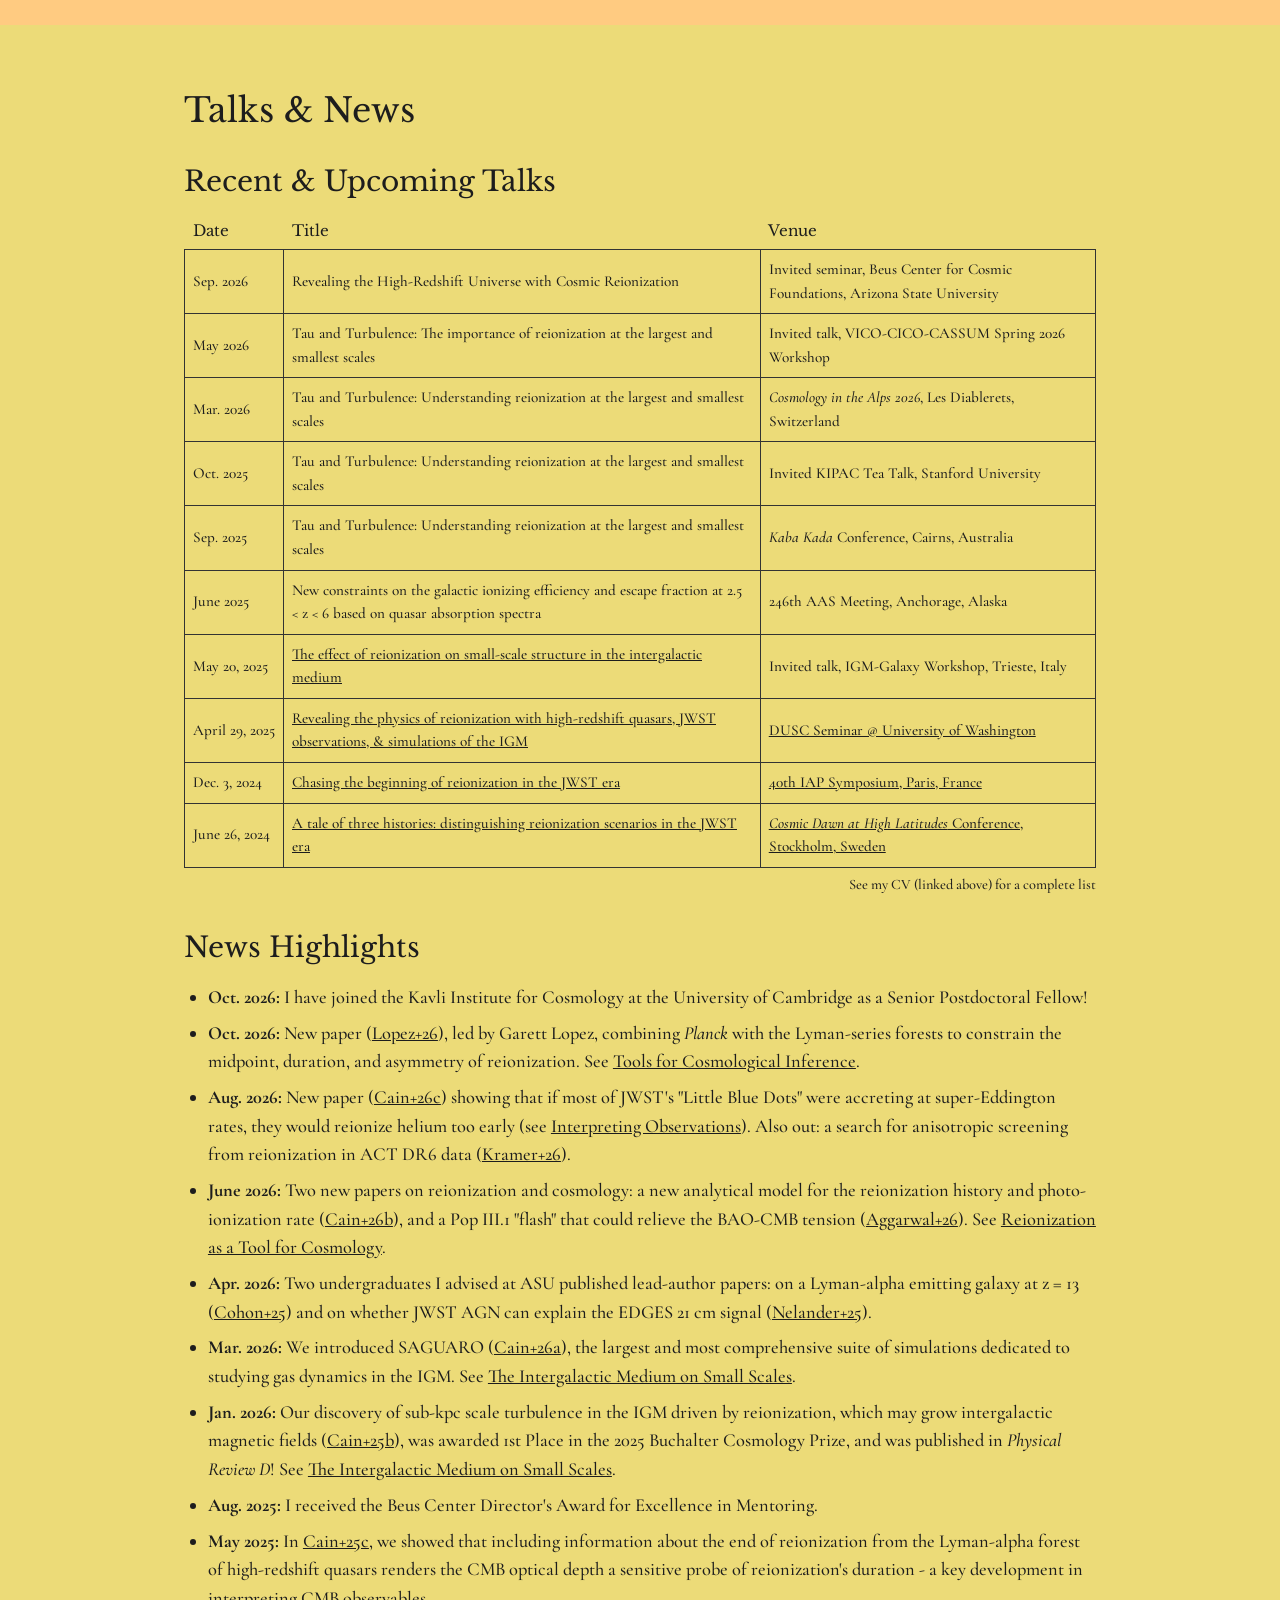
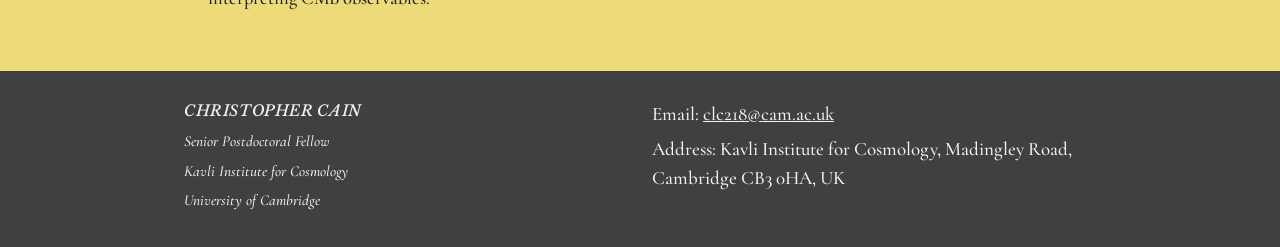
==== commit af7a2994: "Fix typos across the site Spelling (efficiently, efficiency, acoustic) and clear word-level slips (s" ====
--- a/index.html
+++ b/index.html
@@ -46,7 +46,7 @@
           </div>
           <div>
             <p>I am presently a Senior Postdoctoral Fellow at the Kavli Institute for Cosmology at the University of Cambridge. Before that, I was a Beus Prize Postdoctoral Fellow at Arizona State University, where I worked with Judd Bowman, Rogier Windhorst, Alex Van Engelen, and others at the School of Earth and Space Exploration. I did my Ph.D. at the University of California, Riverside with Anson D'Aloisio.</p>
-            <p>My primary research focus is cosmic reionization - understanding when and how it happened, the sources responsible for driving it, and the role that the intergalactic medium played in the process. I address these questions with radiative transfer simulations run with my code, FlexRT, which is designed to simulation reionization accurately and effeciently. I am interested in using simulations to interpret a broad range of observational data probing reionization, including high-redshift quasar absorption spectra, high-redshift galaxy observations with JWST, precision measurements of the cosmic microwave background, and high-redshift intensity mapping experiments. I am also interested in developing improved methods for simulating reionization accurately and effeciently. These include new simulation-driven models for the physics at play on small scales in the intergalactic medium during and after reionization.</p>
+            <p>My primary research focus is cosmic reionization - understanding when and how it happened, the sources responsible for driving it, and the role that the intergalactic medium played in the process. I address these questions with radiative transfer simulations run with my code, FlexRT, which is designed to simulate reionization accurately and efficiently. I am interested in using simulations to interpret a broad range of observational data probing reionization, including high-redshift quasar absorption spectra, high-redshift galaxy observations with JWST, precision measurements of the cosmic microwave background, and high-redshift intensity mapping experiments. I am also interested in developing improved methods for simulating reionization accurately and efficiently. These include new simulation-driven models for the physics at play on small scales in the intergalactic medium during and after reionization.</p>
             <figure class="wide">
               <a href="images/cosmic-timeline-gnedin-madau-2024.jpg"><img src="images/cosmic-timeline-gnedin-madau-2024.jpg" alt="Timeline of cosmic history from the Big Bang through reionization"></a>
               <figcaption>Gnedin &amp; Madau 2024</figcaption>
@@ -103,7 +103,7 @@
               <span class="label">HERA Radio Telescope</span><span class="credit">Image: Berkhout+24</span>
             </figure>
           </div>
-          <p>A chief goal of accurate reionization modeling is to enable accurate interpretation of observations of the high-redshift universe. These can be used to study when and how reionization occurred, and ultimately the properties of the ionizing sources responsible for it. Some of the many observational windows into reionization are pictured on the right. These include the cosmic microwave background, JWST, the forthcoming ROMAN telescope, an artist's impression of a high-redshift quasar, and the HERA radio telescope designed to detect the 21 signal from reionization. These and many other observational windows will continue to deliver a wealth of information about reionization. A central focus of my previous and ongoing work is to leverage the modeling frameworks I have developed to interpret a wide range of observations. Click the link above to learn more.</p>
+          <p>A chief goal of accurate reionization modeling is to enable accurate interpretation of observations of the high-redshift universe. These can be used to study when and how reionization occurred, and ultimately the properties of the ionizing sources responsible for it. Some of the many observational windows into reionization are pictured on the right. These include the cosmic microwave background, JWST, the forthcoming ROMAN telescope, an artist's impression of a high-redshift quasar, and the HERA radio telescope designed to detect the 21 cm signal from reionization. These and many other observational windows will continue to deliver a wealth of information about reionization. A central focus of my previous and ongoing work is to leverage the modeling frameworks I have developed to interpret a wide range of observations. Click the link above to learn more.</p>
         </div>
 
         <div class="research-item">
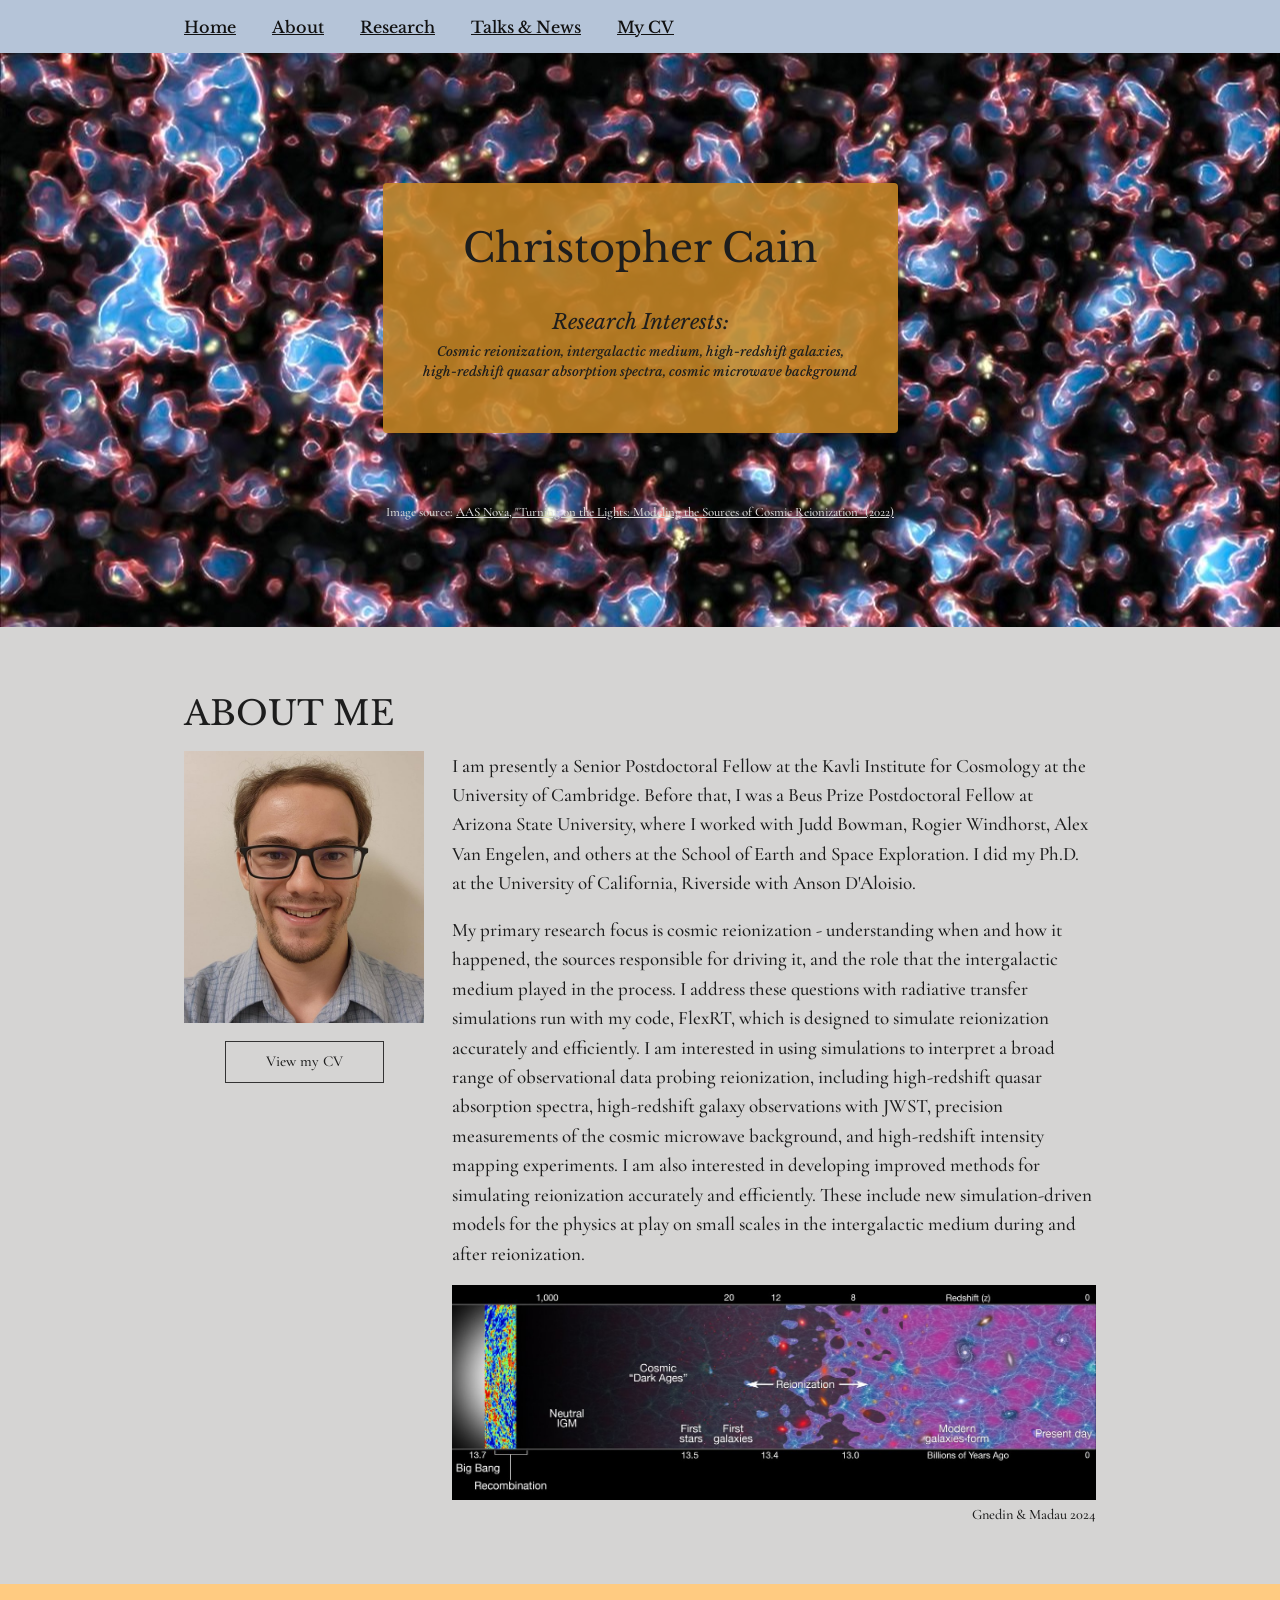
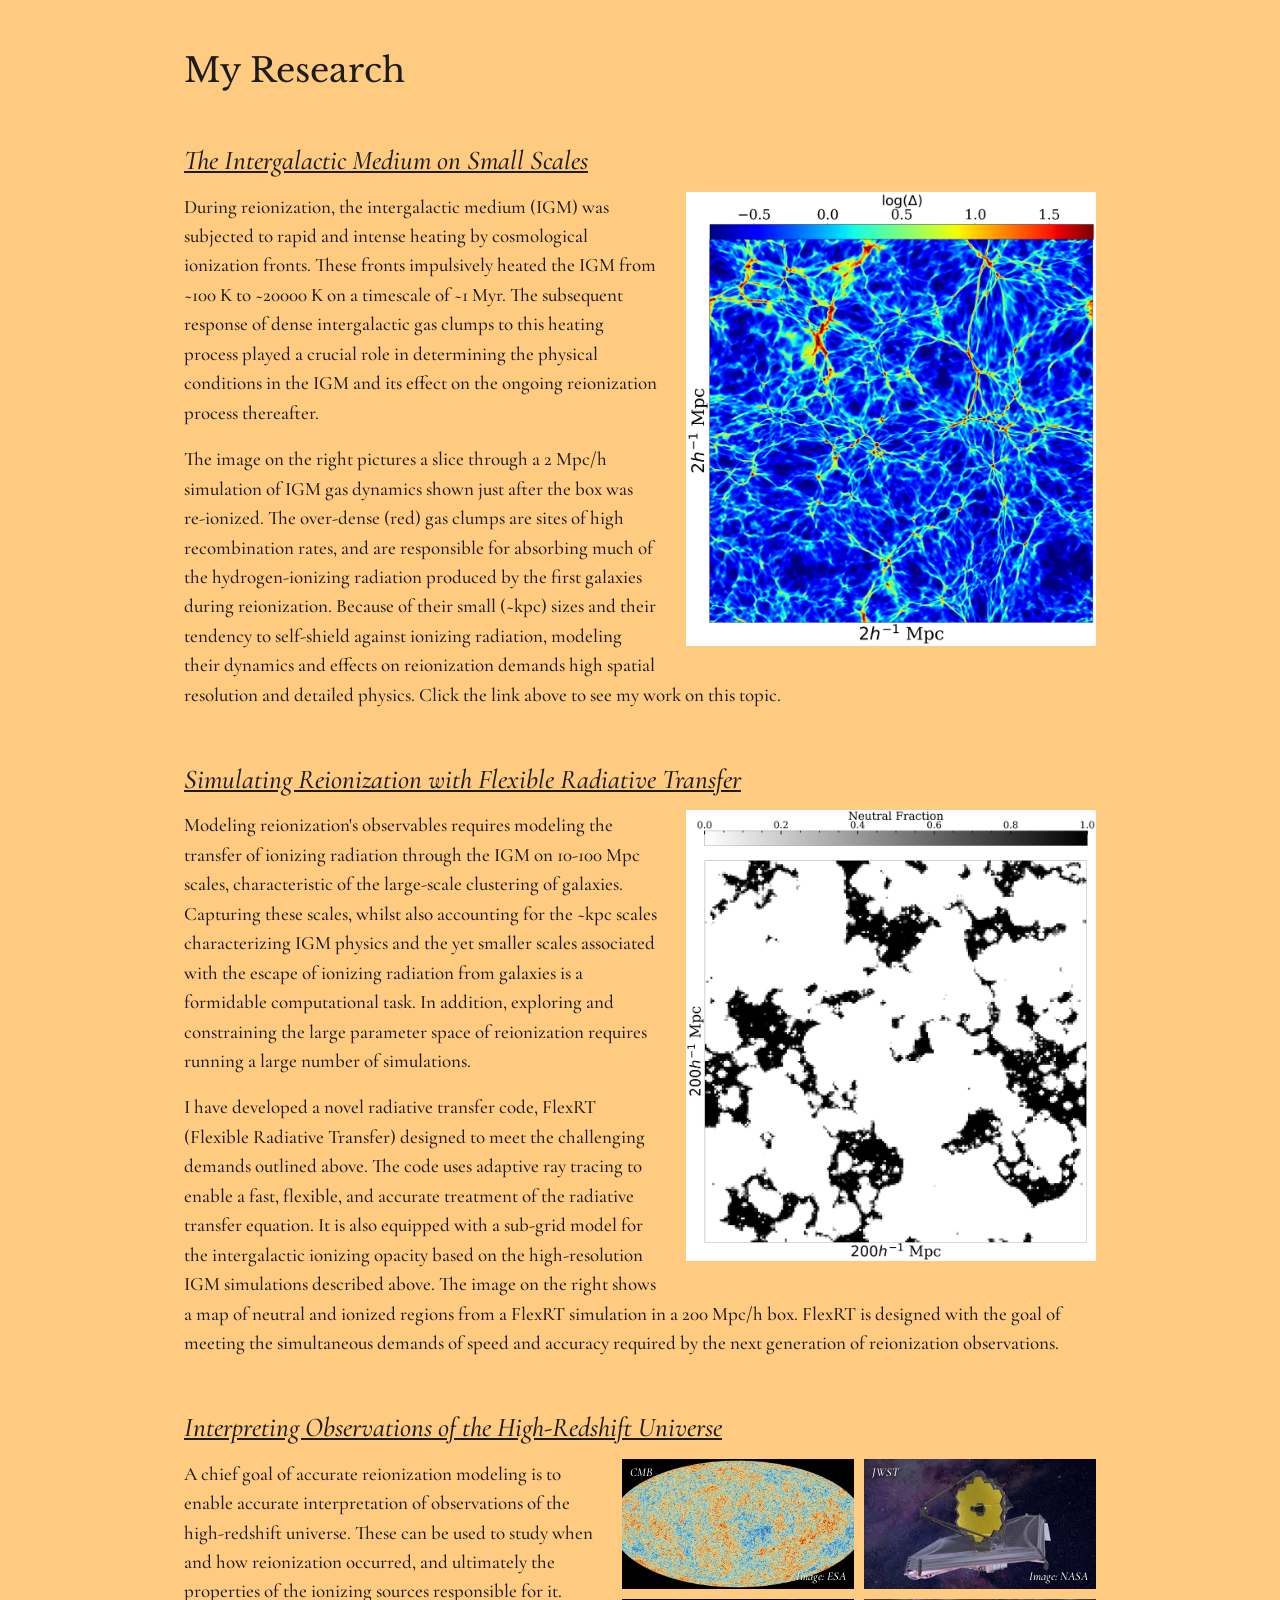
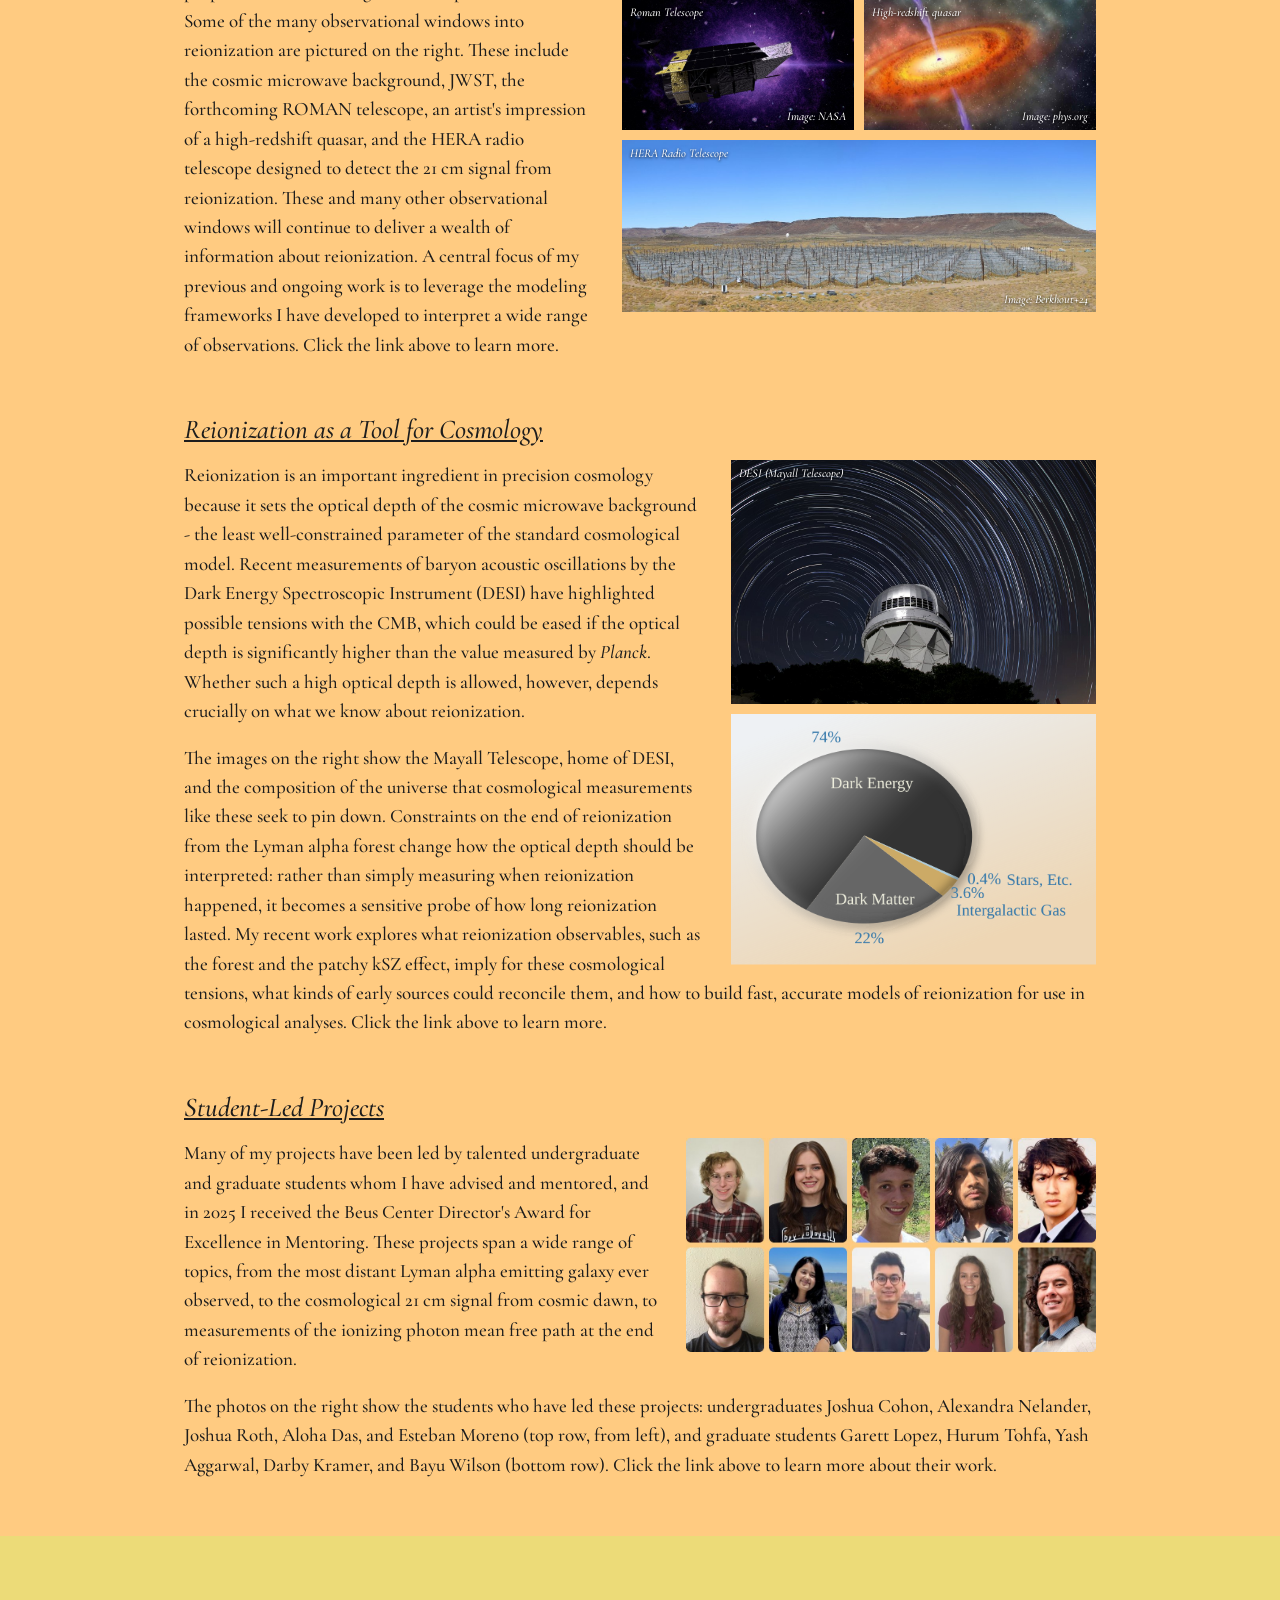
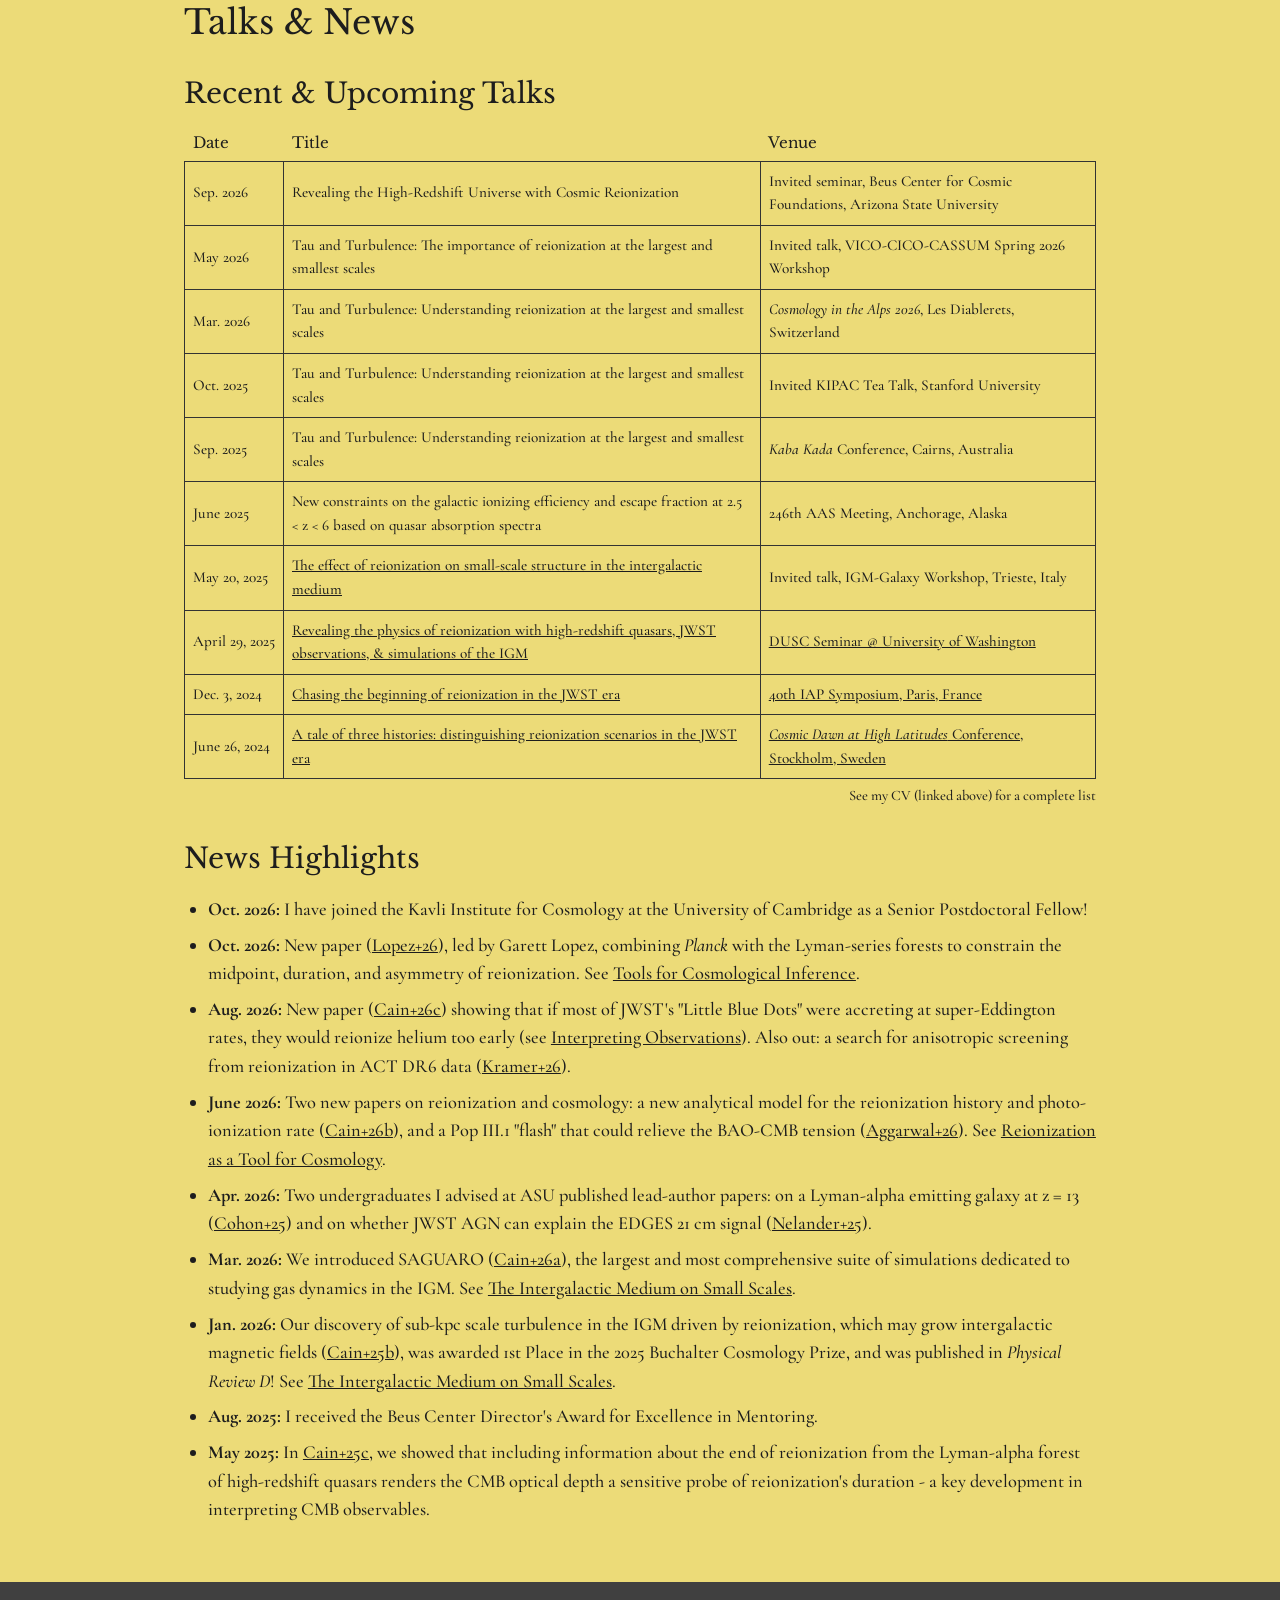
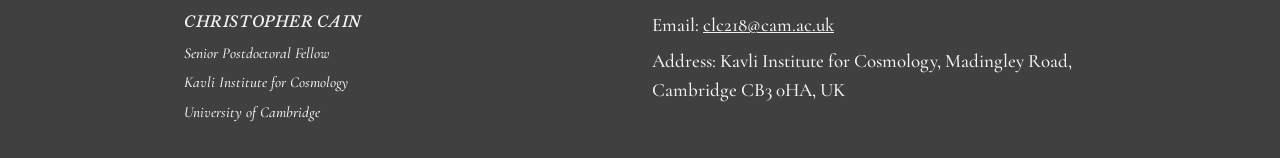
==== commit e209ca0d: "Home page: student photo grid replaces Cohon+25 spectrum; restore student page banner image Co-Autho" ====
--- a/index.html
+++ b/index.html
@@ -124,10 +124,10 @@
         <div class="research-item">
           <h3><a href="student-projects.html">Student-Led Projects</a></h3>
           <figure class="right">
-            <a href="student-projects.html"><img src="images/z13_lae_spectrum_cohon25.png" alt="JWST spectrum of JADES-GS-z13-1-LA, a Lyman alpha emitting galaxy at z = 13, with a model fit"></a>
+            <a href="student-projects.html"><img src="images/student_photos_grid.jpg" alt="Photos of ten undergraduate and graduate students who have led projects with me"></a>
           </figure>
           <p>Many of my projects have been led by talented undergraduate and graduate students whom I have advised and mentored, and in 2025 I received the Beus Center Director's Award for Excellence in Mentoring. These projects span a wide range of topics, from the most distant Lyman alpha emitting galaxy ever observed, to the cosmological 21 cm signal from cosmic dawn, to measurements of the ionizing photon mean free path at the end of reionization.</p>
-          <p>The image on the right shows the JWST spectrum of JADES-GS-z13-1-LA, a galaxy at z = 13 with strong Lyman alpha emission, along with a model fit from a project led by ASU undergraduate Joshua Cohon that explored what this galaxy implies for reionization and whether it hosts an AGN. Click the link above to learn more about these and other student-led projects.</p>
+          <p>The photos on the right show the students who have led these projects: undergraduates Joshua Cohon, Alexandra Nelander, Joshua Roth, Aloha Das, and Esteban Moreno (top row, from left), and graduate students Garett Lopez, Hurum Tohfa, Yash Aggarwal, Darby Kramer, and Bayu Wilson (bottom row). Click the link above to learn more about their work.</p>
         </div>
       </div>
     </section>
--- a/css/style.css
+++ b/css/style.css
@@ -317,6 +317,7 @@
     margin-right: 0;
   }
   .obs-grid { margin-bottom: 18px; }
+  .student-photo { width: 110px; margin-left: 16px; }
   .talks-table, .talks-table tbody, .talks-table tr, .talks-table td { display: block; width: 100%; }
   .talks-table thead { display: none; }
   .talks-table tr { border: 1px solid #333; margin-bottom: 10px; }
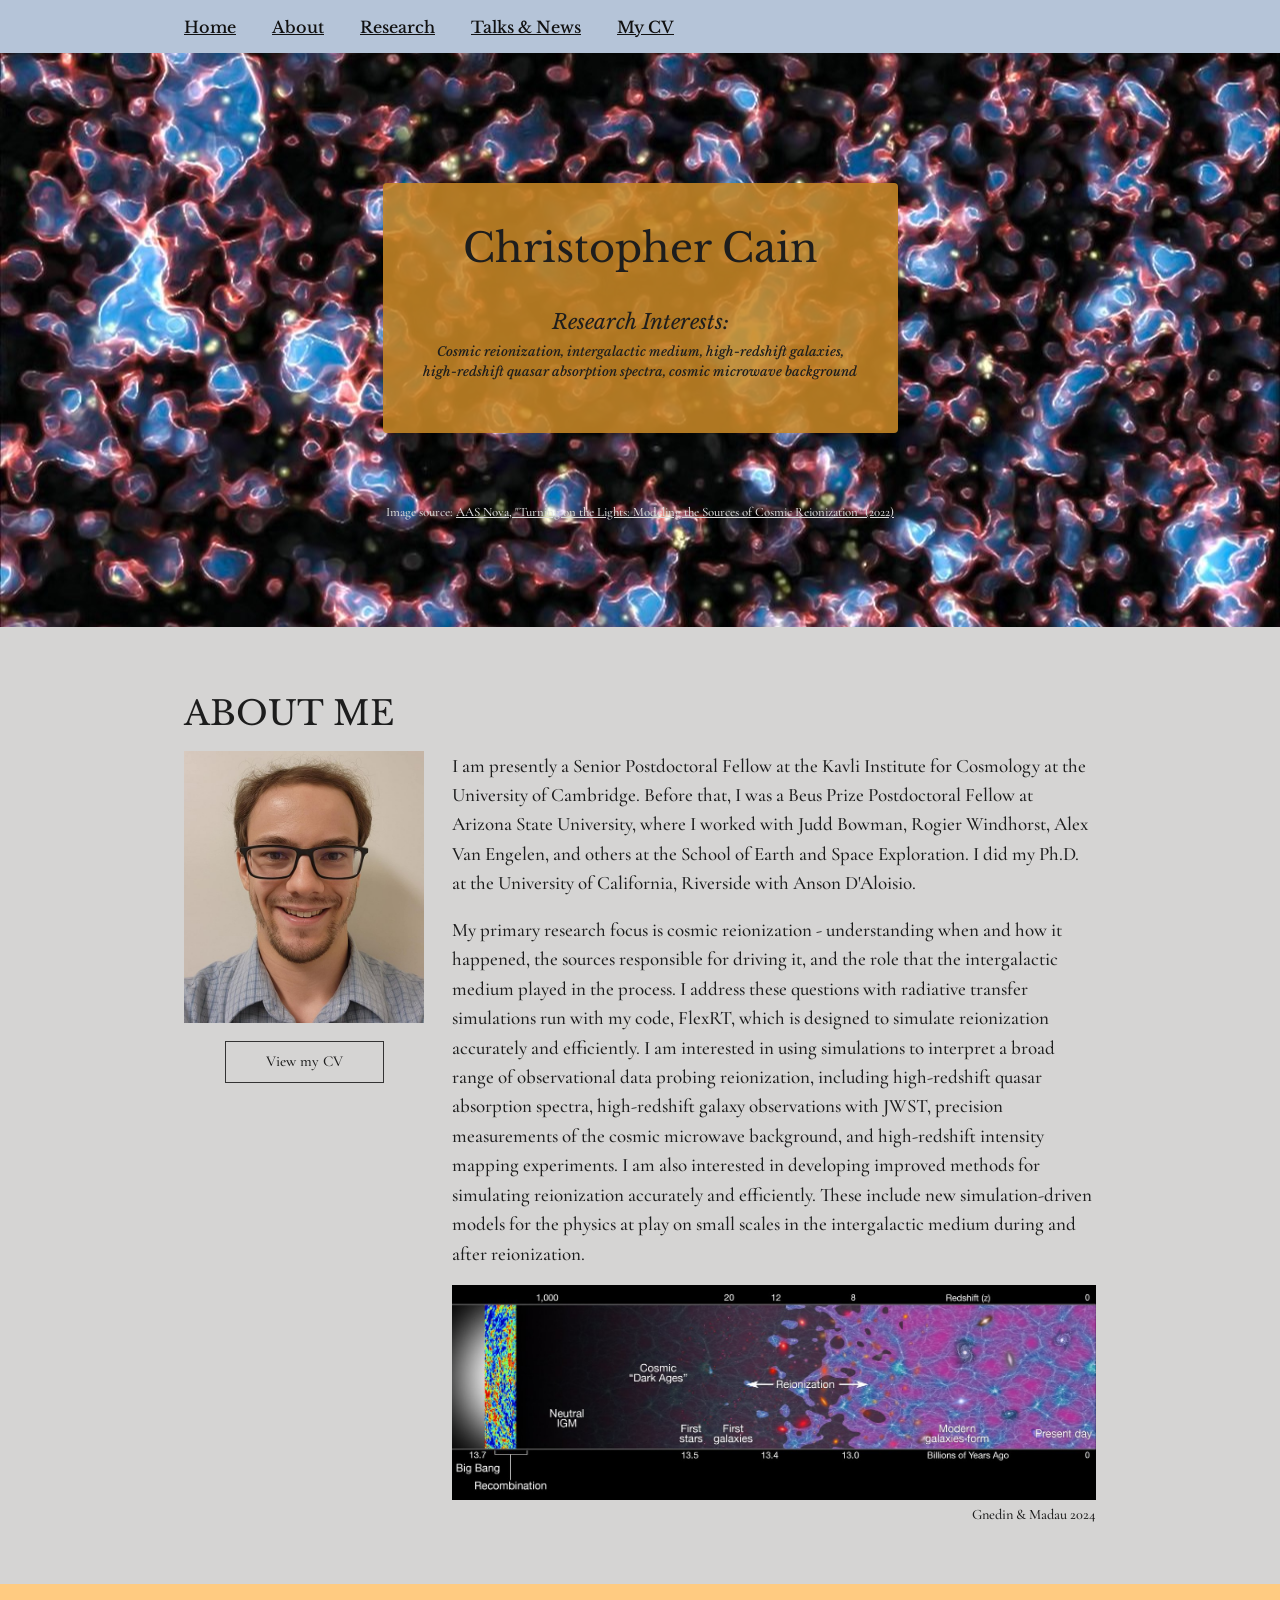
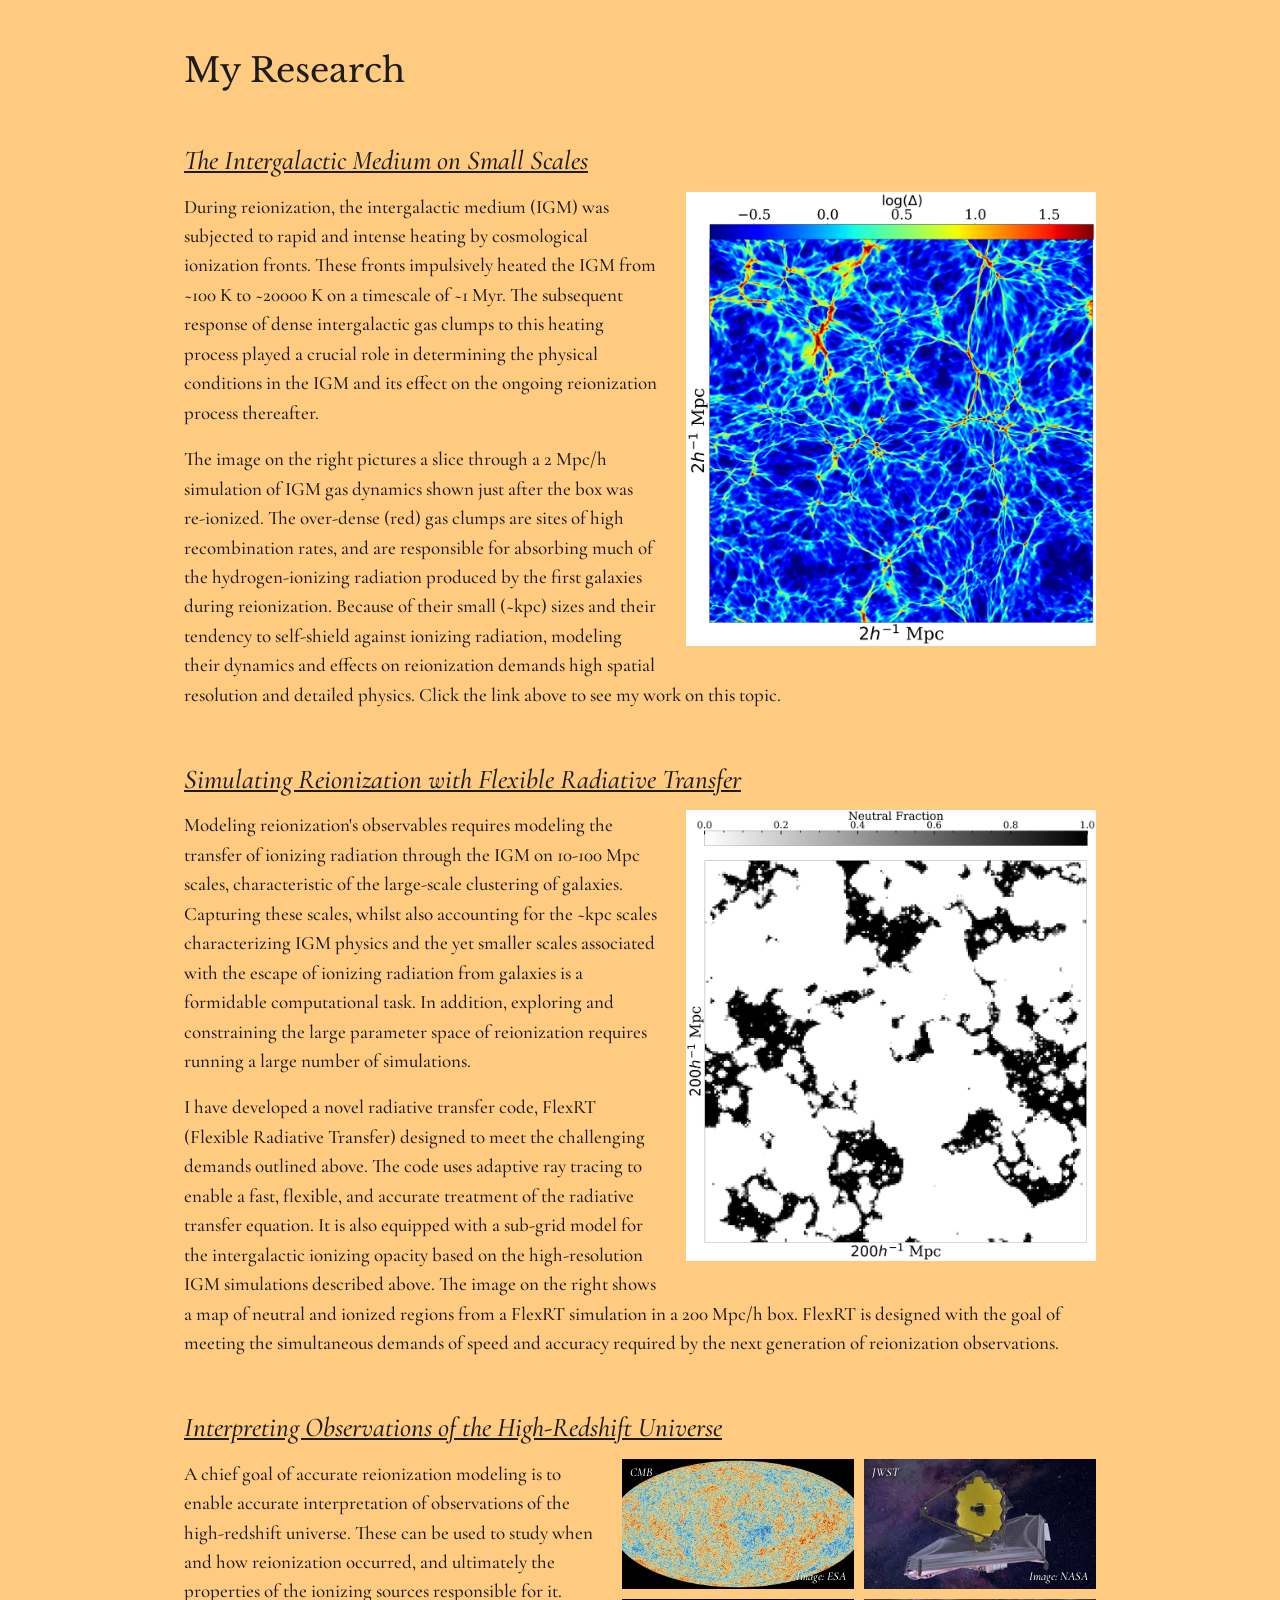
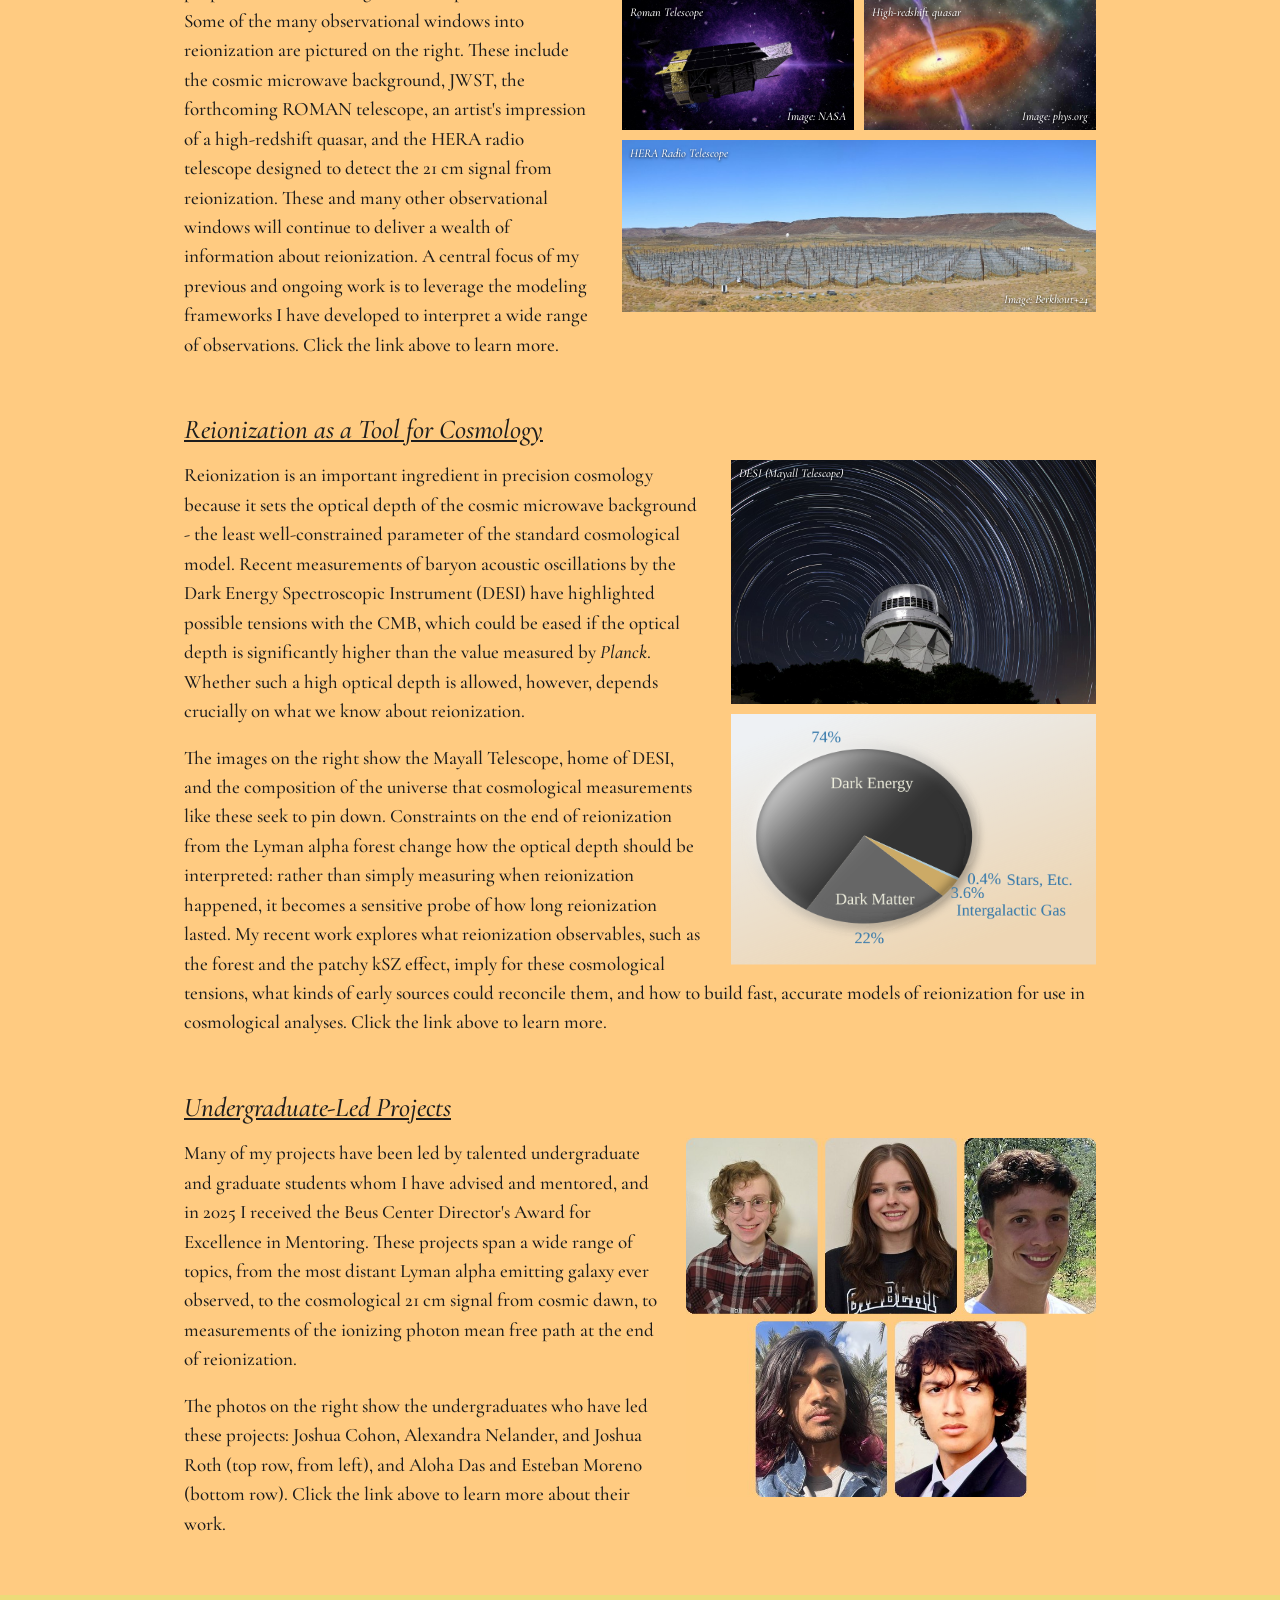
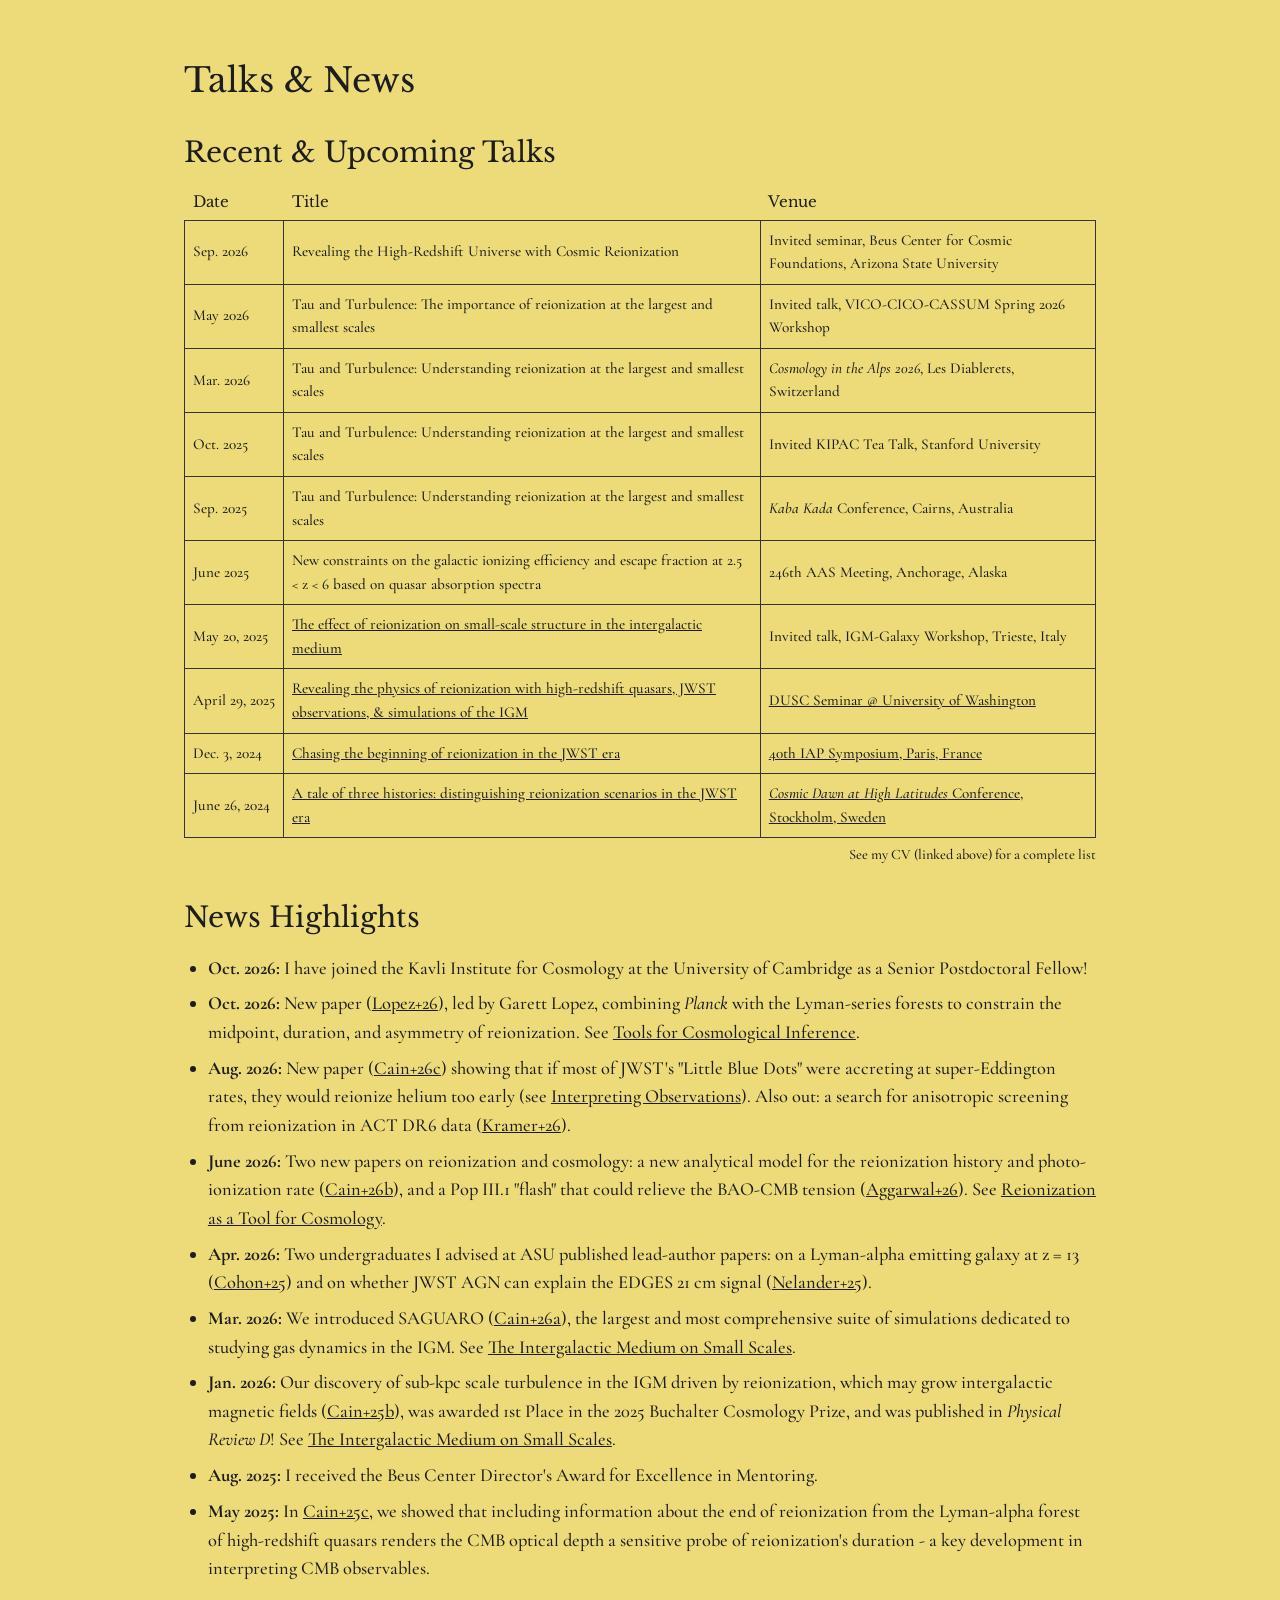
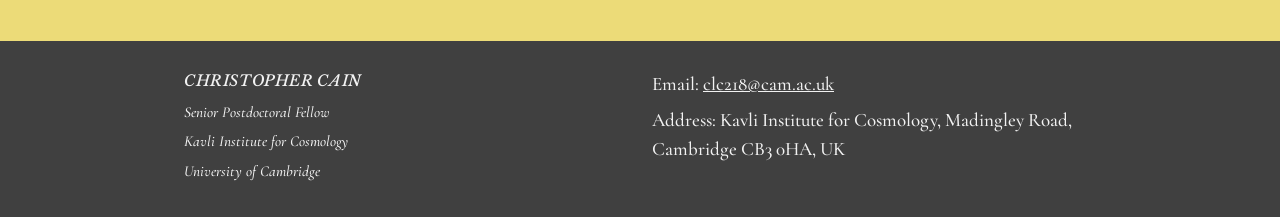
==== commit ff18505d: "Home page: Undergraduate-Led Projects, photo grid of five undergraduate leads Co-Authored-By: Claude" ====
--- a/index.html
+++ b/index.html
@@ -122,12 +122,12 @@
         </div>
 
         <div class="research-item">
-          <h3><a href="student-projects.html">Student-Led Projects</a></h3>
+          <h3><a href="student-projects.html">Undergraduate-Led Projects</a></h3>
           <figure class="right">
-            <a href="student-projects.html"><img src="images/student_photos_grid.jpg" alt="Photos of ten undergraduate and graduate students who have led projects with me"></a>
+            <a href="student-projects.html"><img src="images/student_photos_grid.jpg" alt="Photos of five undergraduate students who have led projects with me"></a>
           </figure>
           <p>Many of my projects have been led by talented undergraduate and graduate students whom I have advised and mentored, and in 2025 I received the Beus Center Director's Award for Excellence in Mentoring. These projects span a wide range of topics, from the most distant Lyman alpha emitting galaxy ever observed, to the cosmological 21 cm signal from cosmic dawn, to measurements of the ionizing photon mean free path at the end of reionization.</p>
-          <p>The photos on the right show the students who have led these projects: undergraduates Joshua Cohon, Alexandra Nelander, Joshua Roth, Aloha Das, and Esteban Moreno (top row, from left), and graduate students Garett Lopez, Hurum Tohfa, Yash Aggarwal, Darby Kramer, and Bayu Wilson (bottom row). Click the link above to learn more about their work.</p>
+          <p>The photos on the right show the undergraduates who have led these projects: Joshua Cohon, Alexandra Nelander, and Joshua Roth (top row, from left), and Aloha Das and Esteban Moreno (bottom row). Click the link above to learn more about their work.</p>
         </div>
       </div>
     </section>
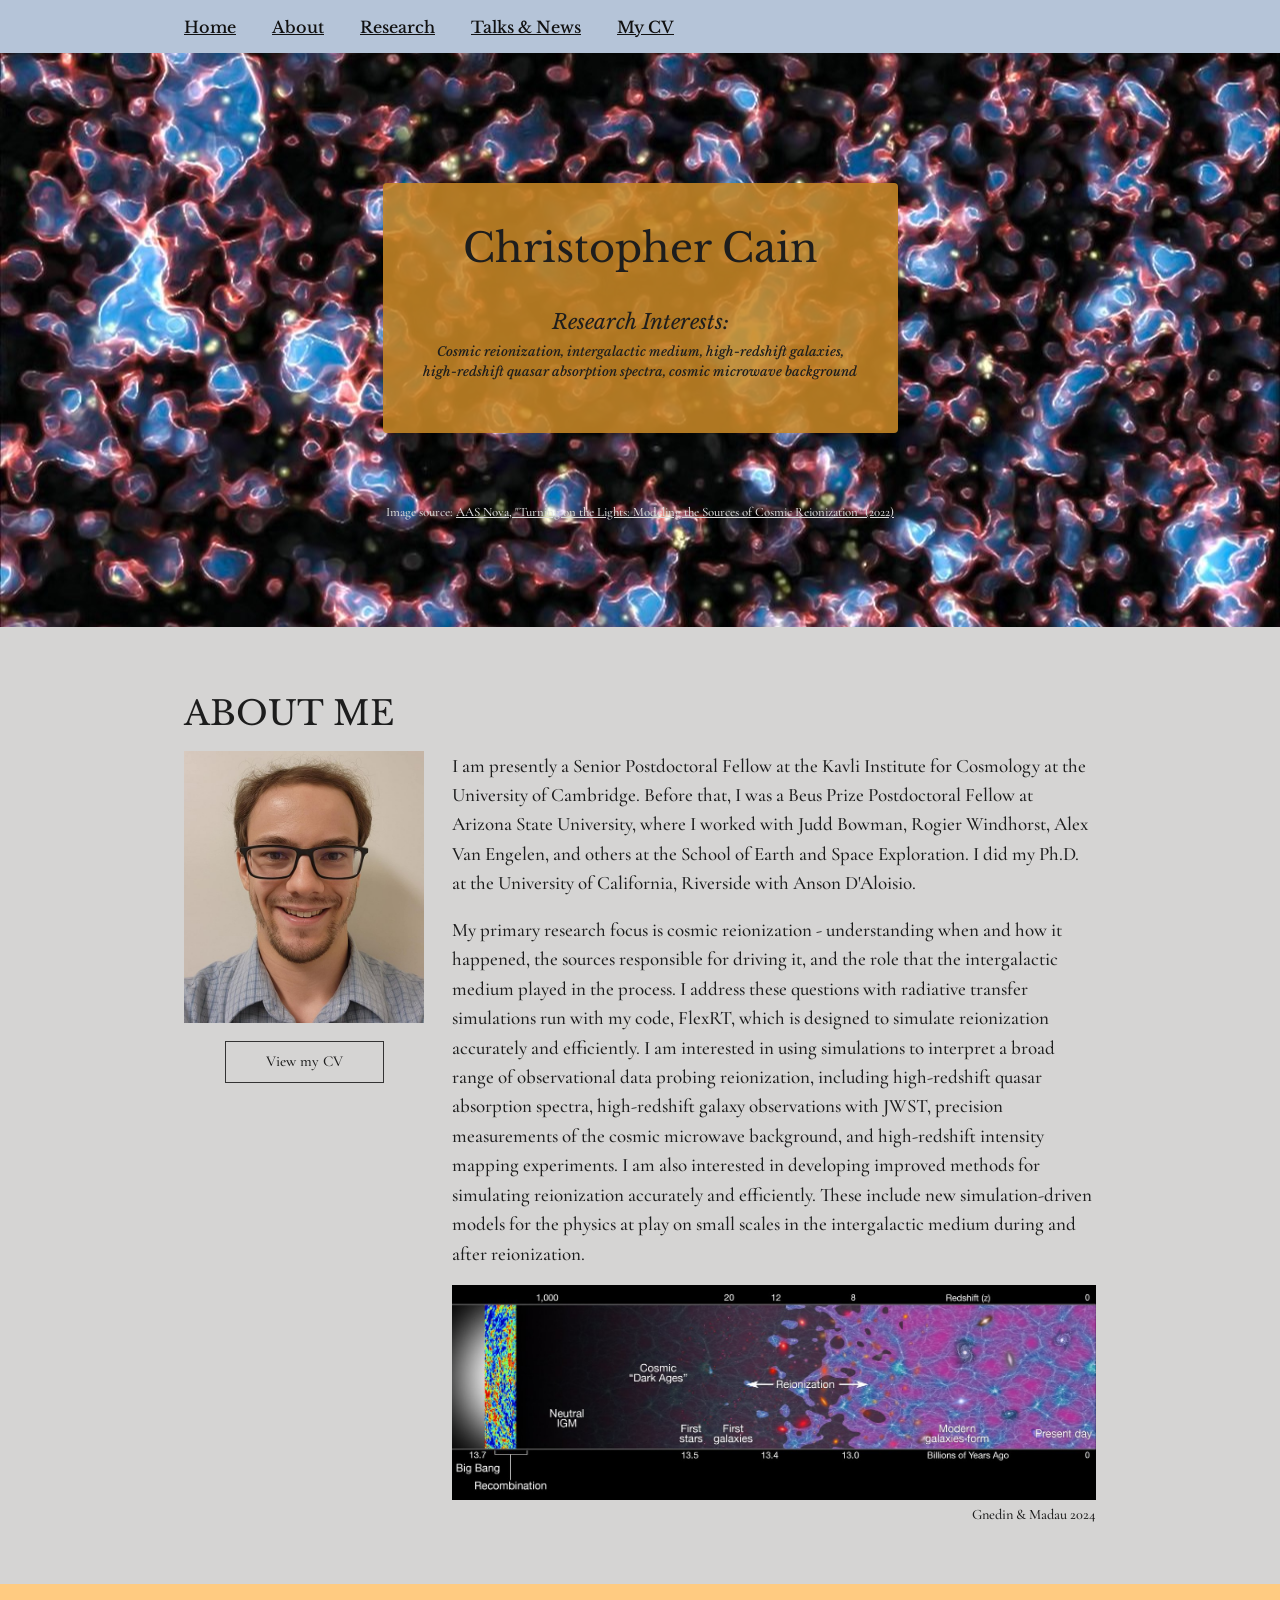
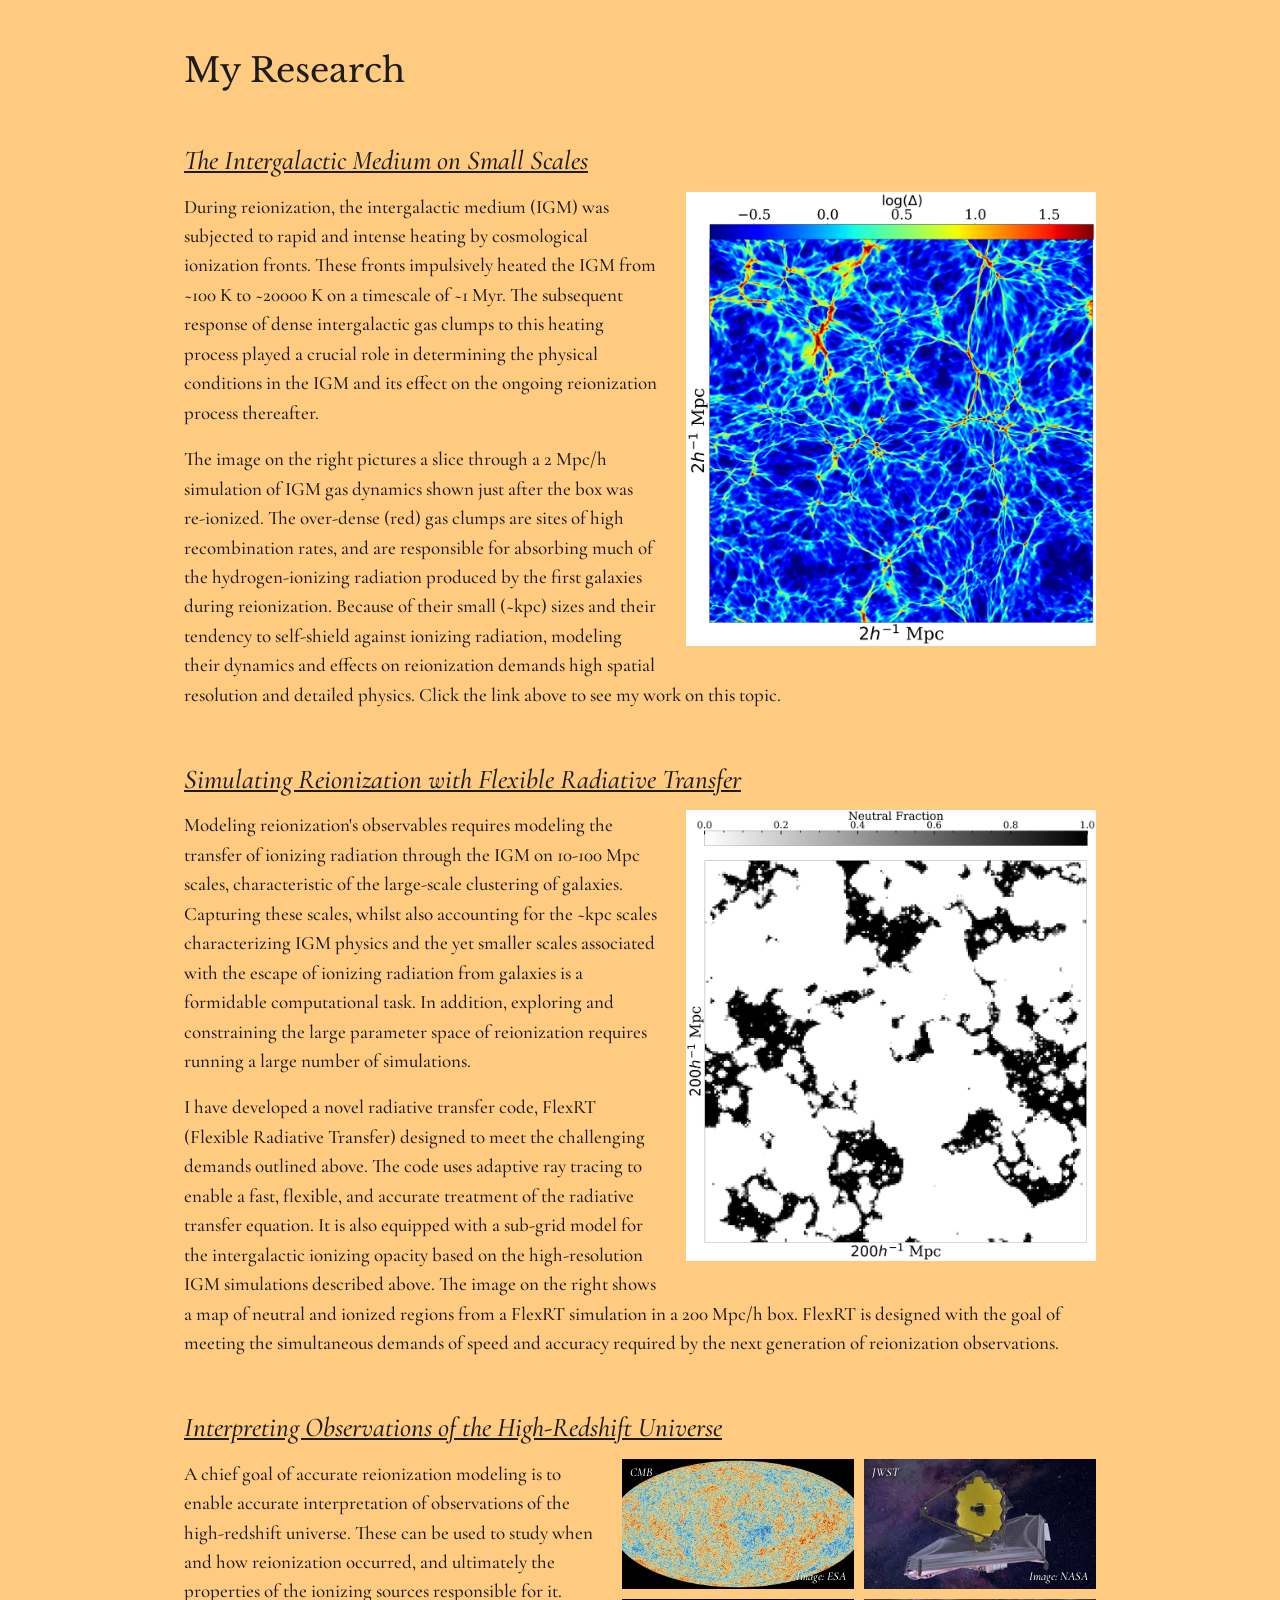
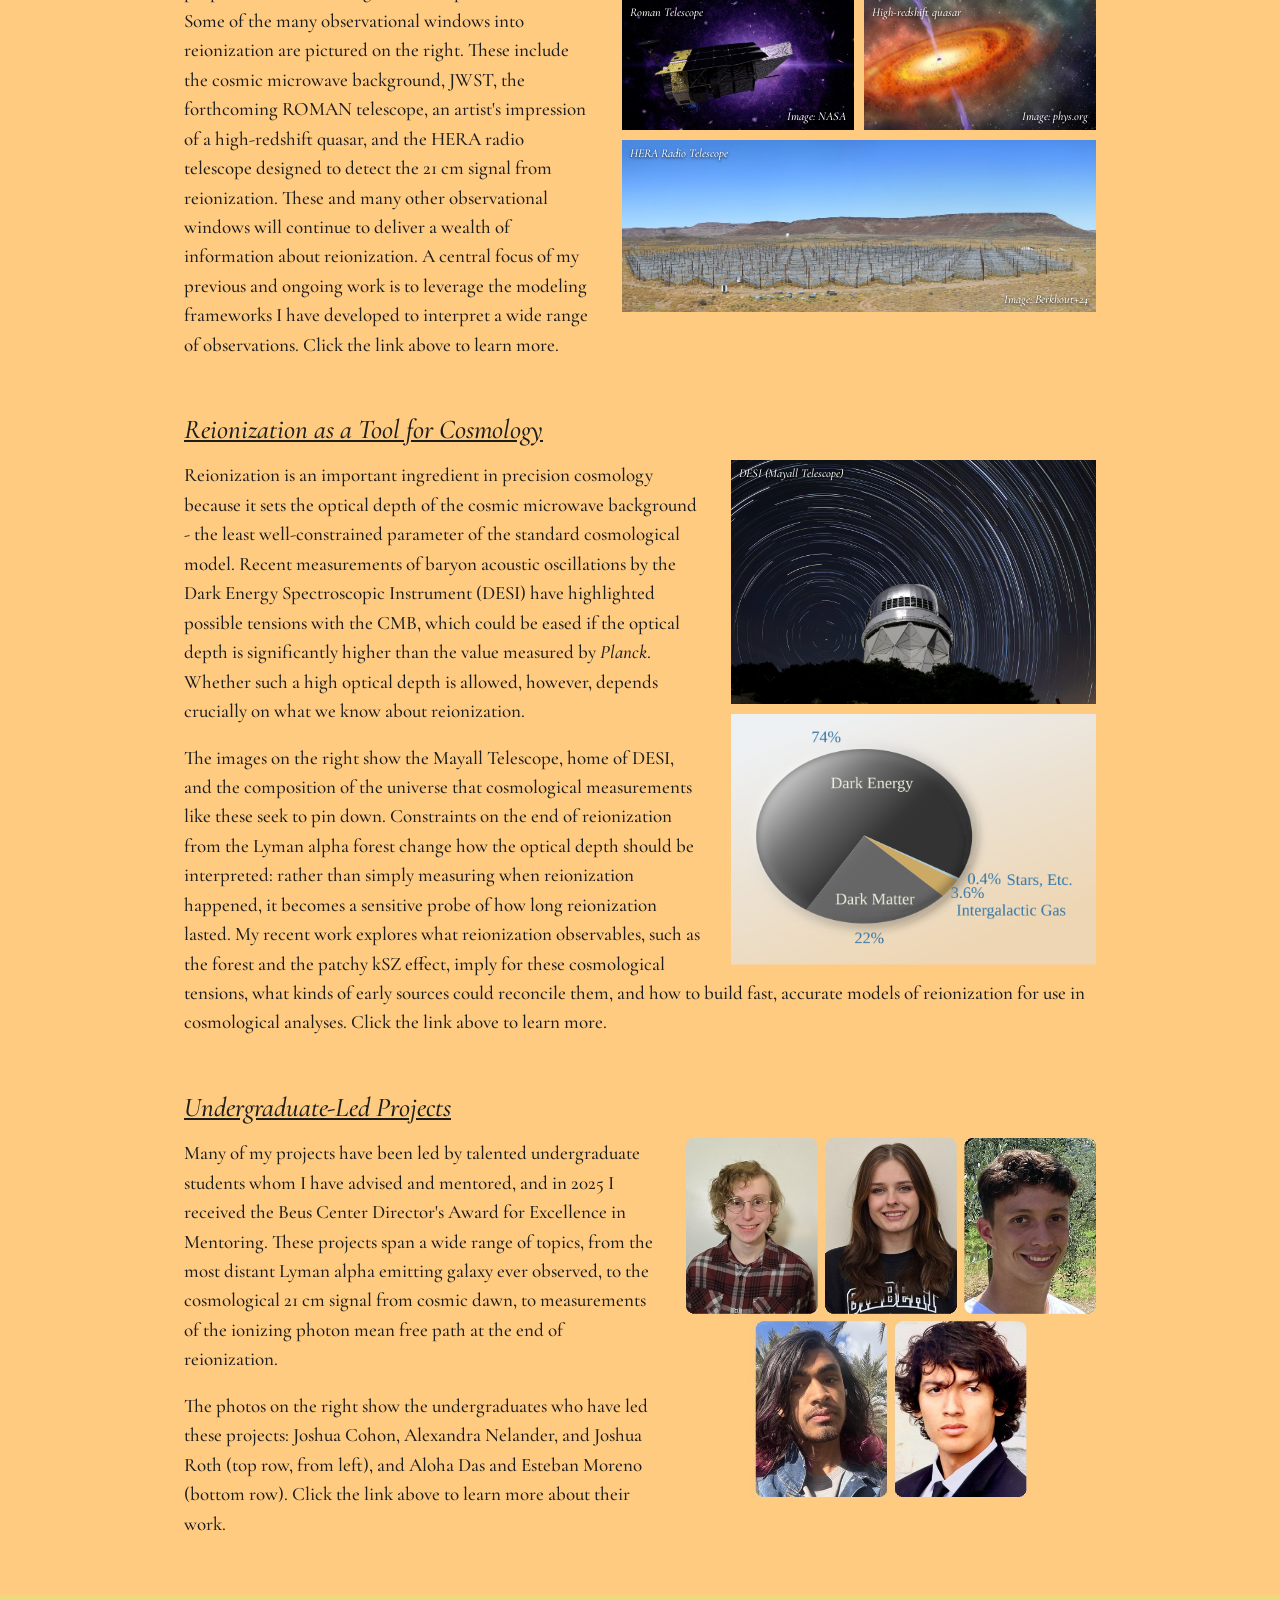
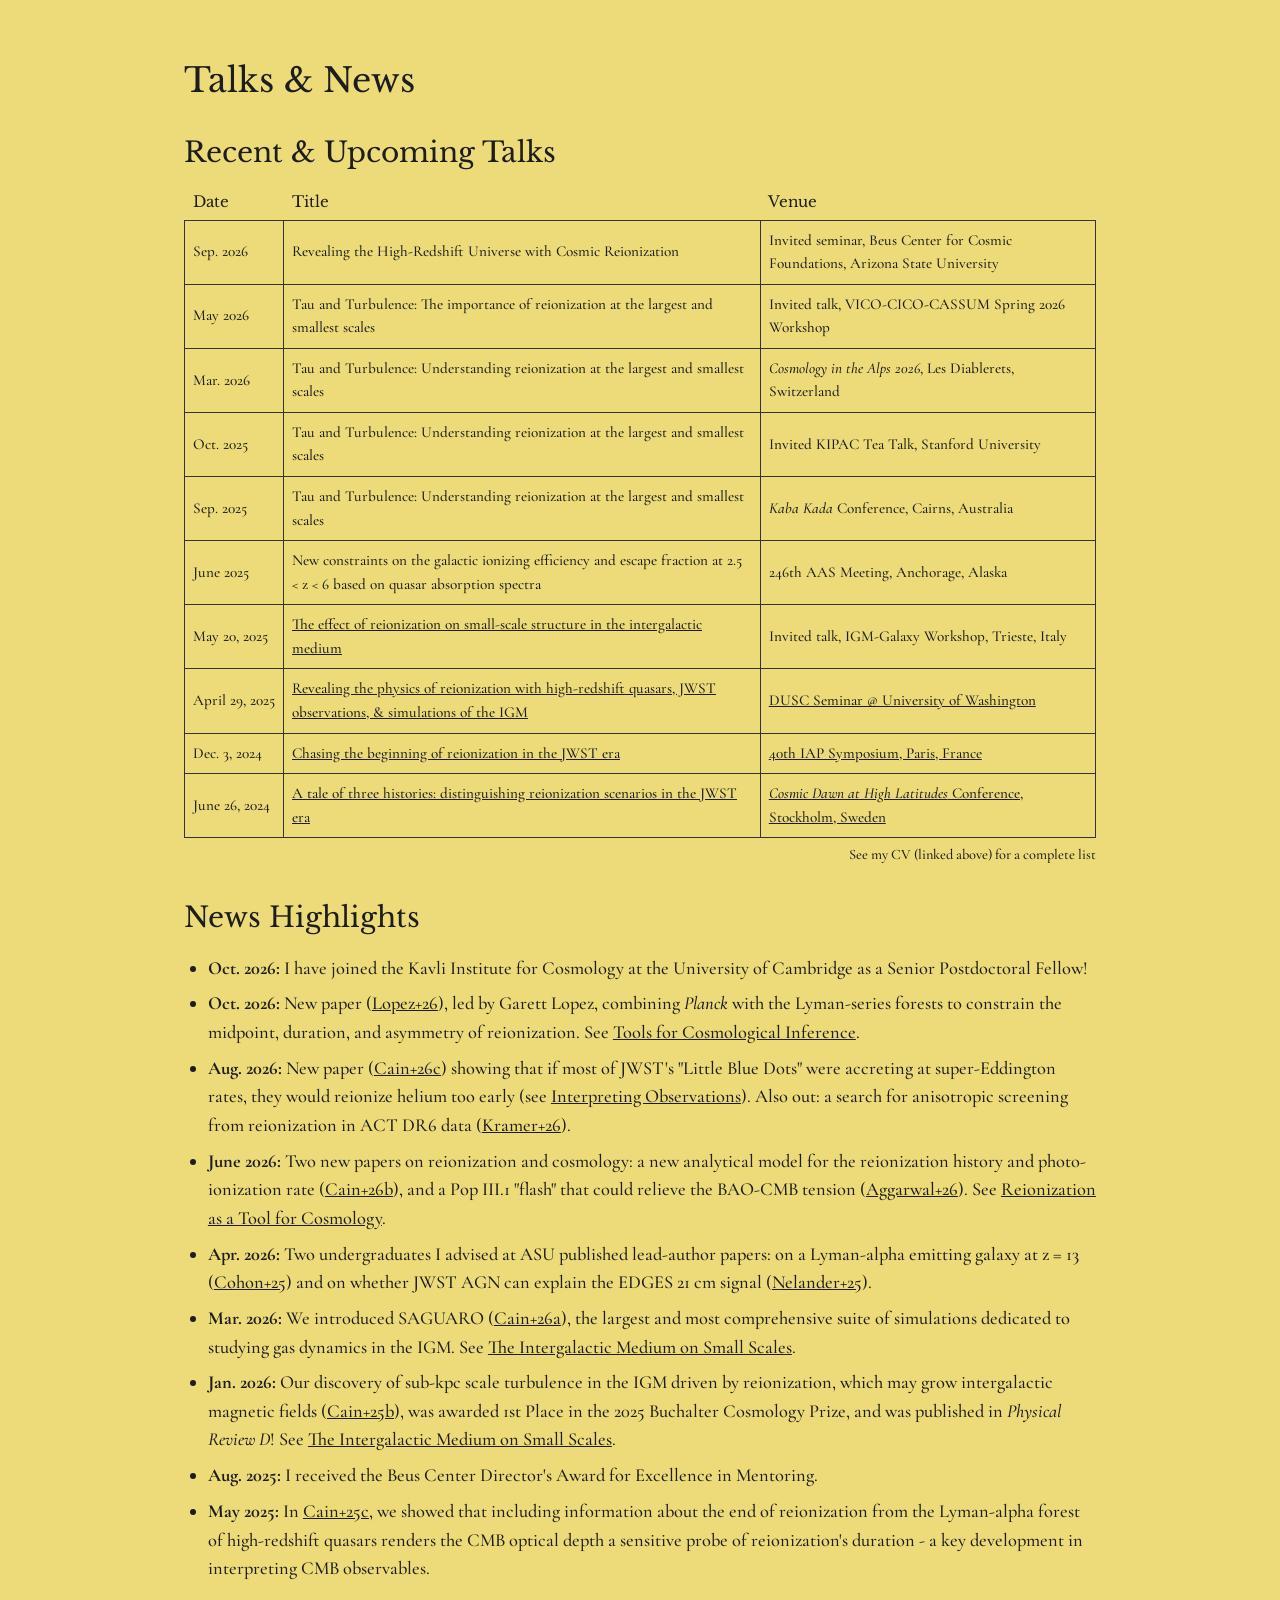
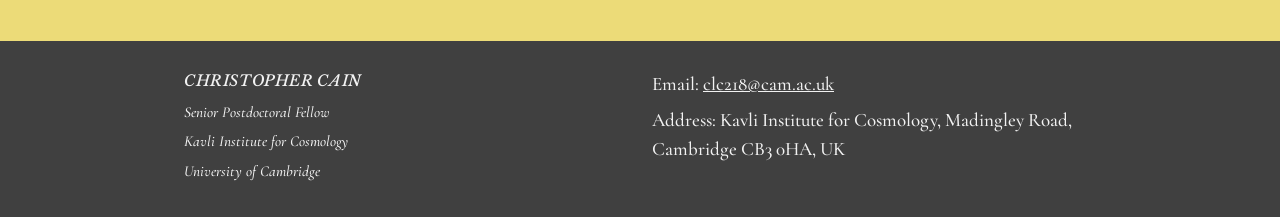
==== commit 503764dd: "Say undergraduate in home teaser text and student page title Co-Authored-By: Claude Opus 5.5 <norepl" ====
--- a/index.html
+++ b/index.html
@@ -126,7 +126,7 @@
           <figure class="right">
             <a href="student-projects.html"><img src="images/student_photos_grid.jpg" alt="Photos of five undergraduate students who have led projects with me"></a>
           </figure>
-          <p>Many of my projects have been led by talented undergraduate and graduate students whom I have advised and mentored, and in 2025 I received the Beus Center Director's Award for Excellence in Mentoring. These projects span a wide range of topics, from the most distant Lyman alpha emitting galaxy ever observed, to the cosmological 21 cm signal from cosmic dawn, to measurements of the ionizing photon mean free path at the end of reionization.</p>
+          <p>Many of my projects have been led by talented undergraduate students whom I have advised and mentored, and in 2025 I received the Beus Center Director's Award for Excellence in Mentoring. These projects span a wide range of topics, from the most distant Lyman alpha emitting galaxy ever observed, to the cosmological 21 cm signal from cosmic dawn, to measurements of the ionizing photon mean free path at the end of reionization.</p>
           <p>The photos on the right show the undergraduates who have led these projects: Joshua Cohon, Alexandra Nelander, and Joshua Roth (top row, from left), and Aloha Das and Esteban Moreno (bottom row). Click the link above to learn more about their work.</p>
         </div>
       </div>
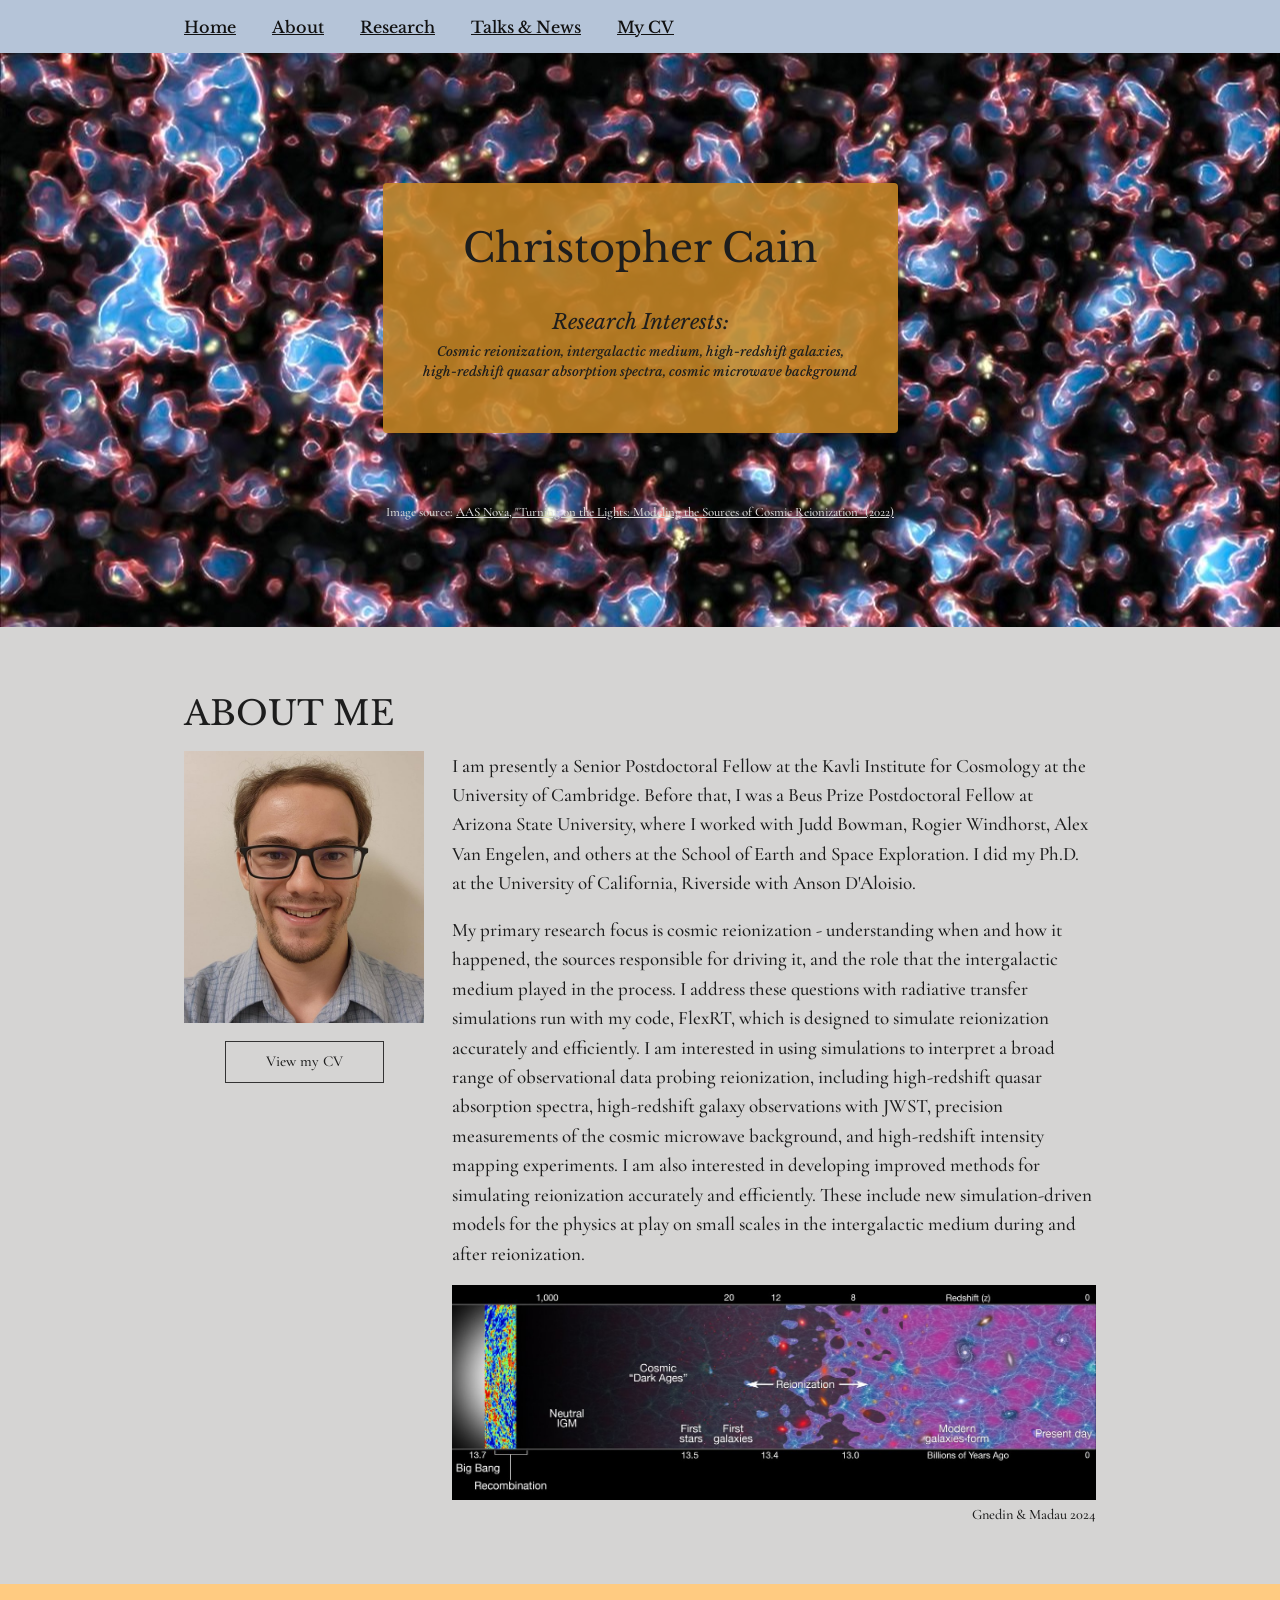
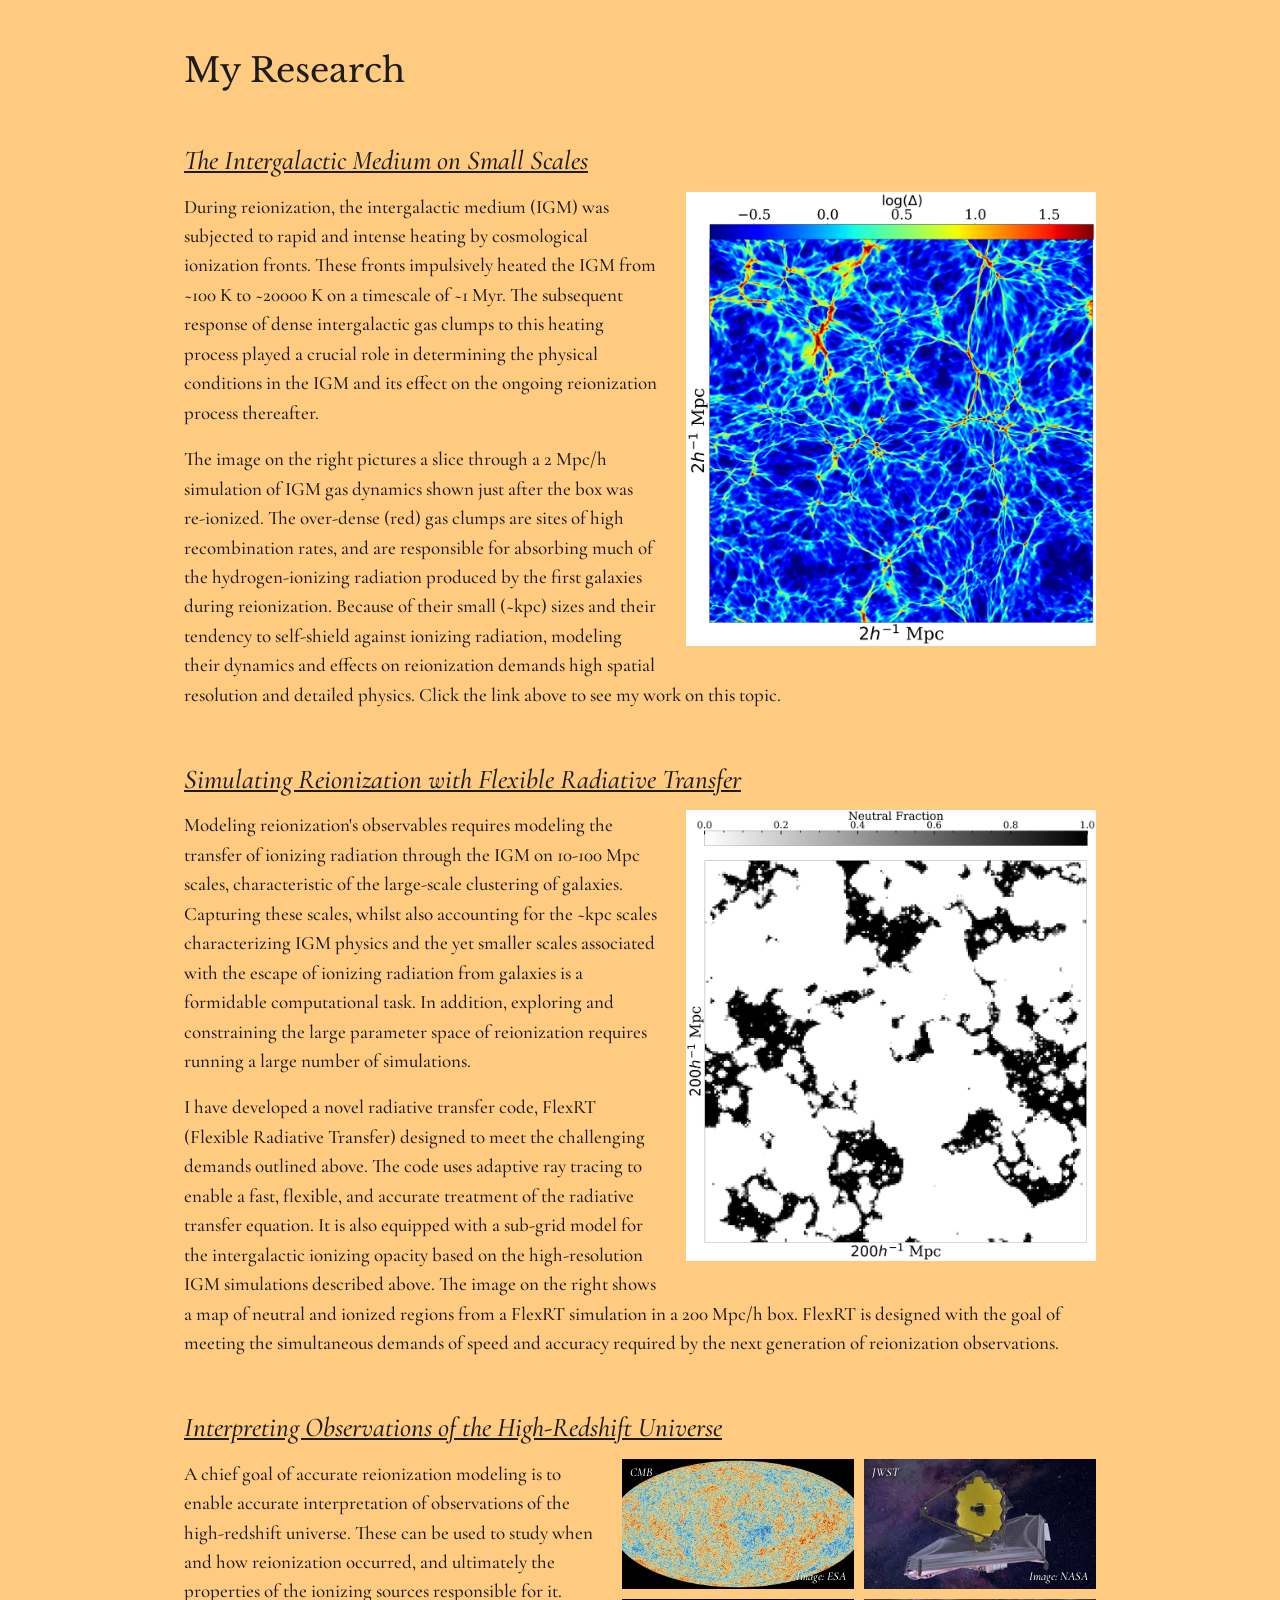
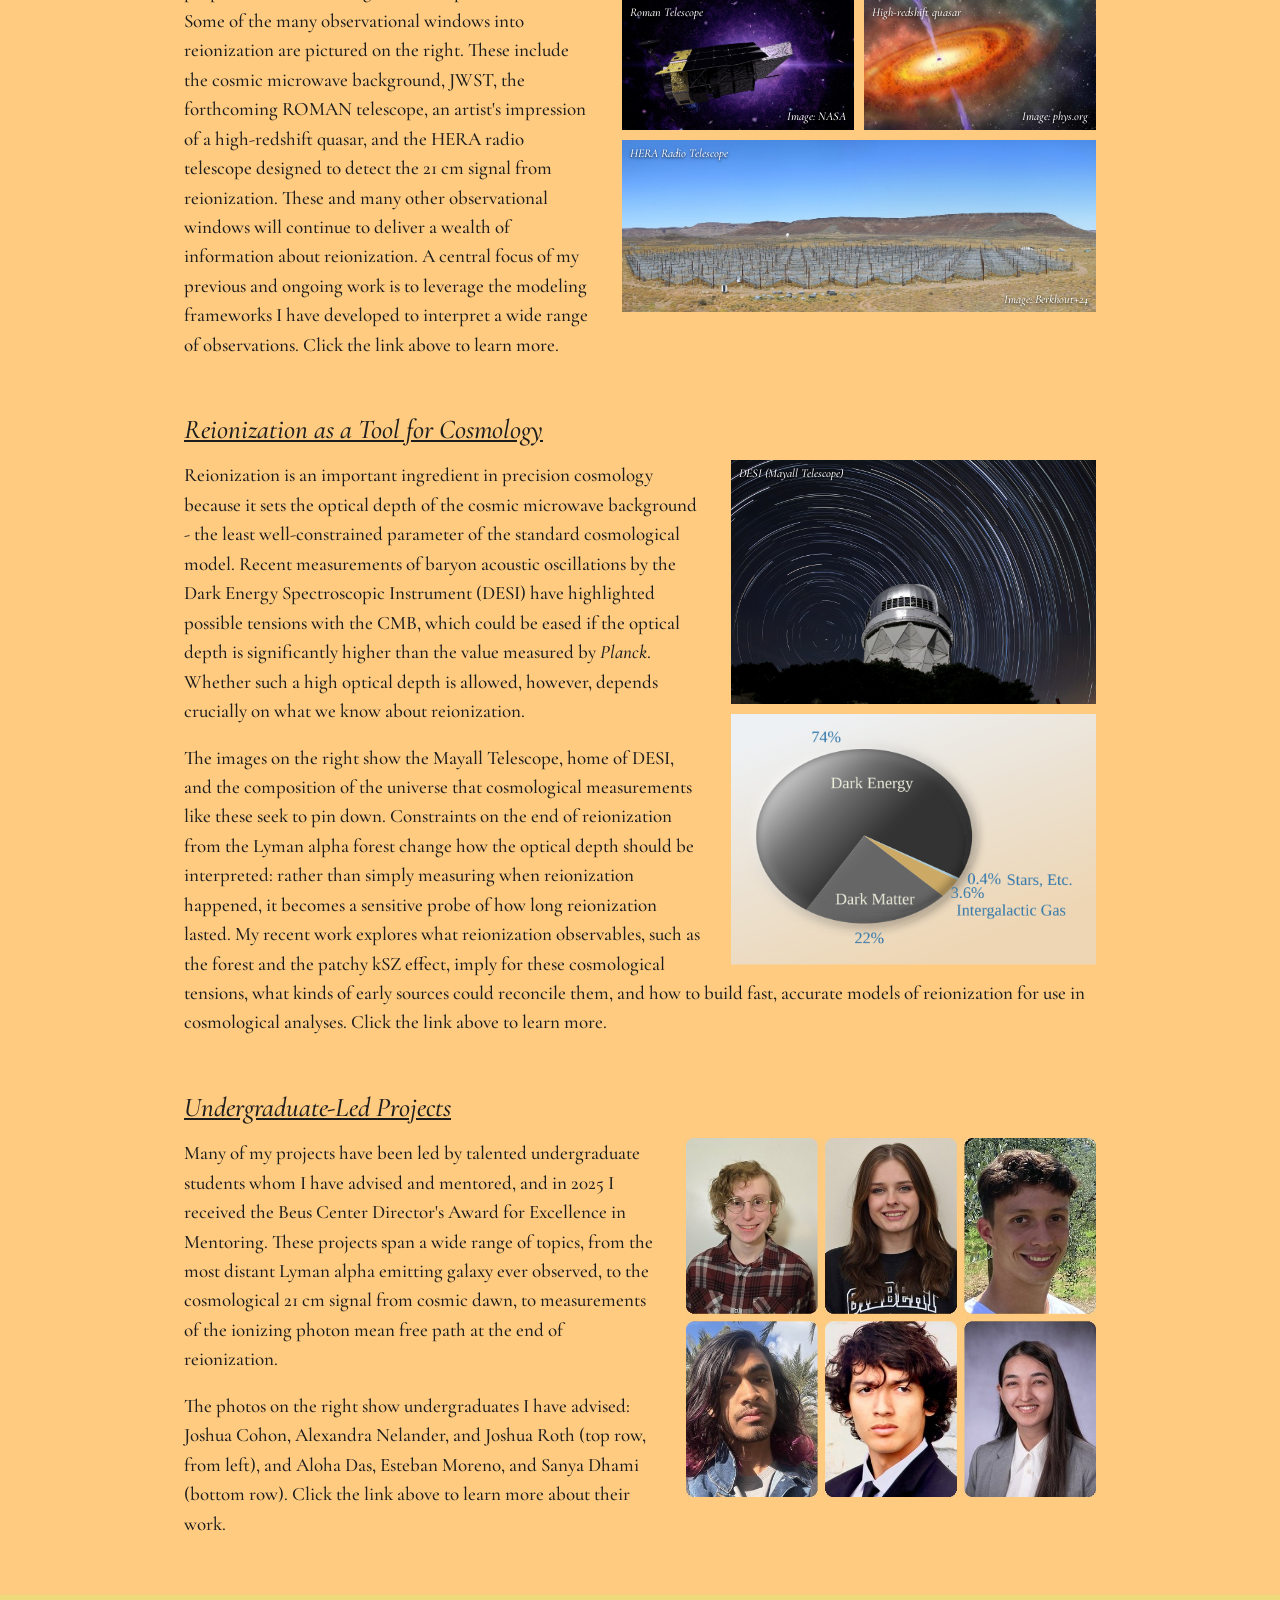
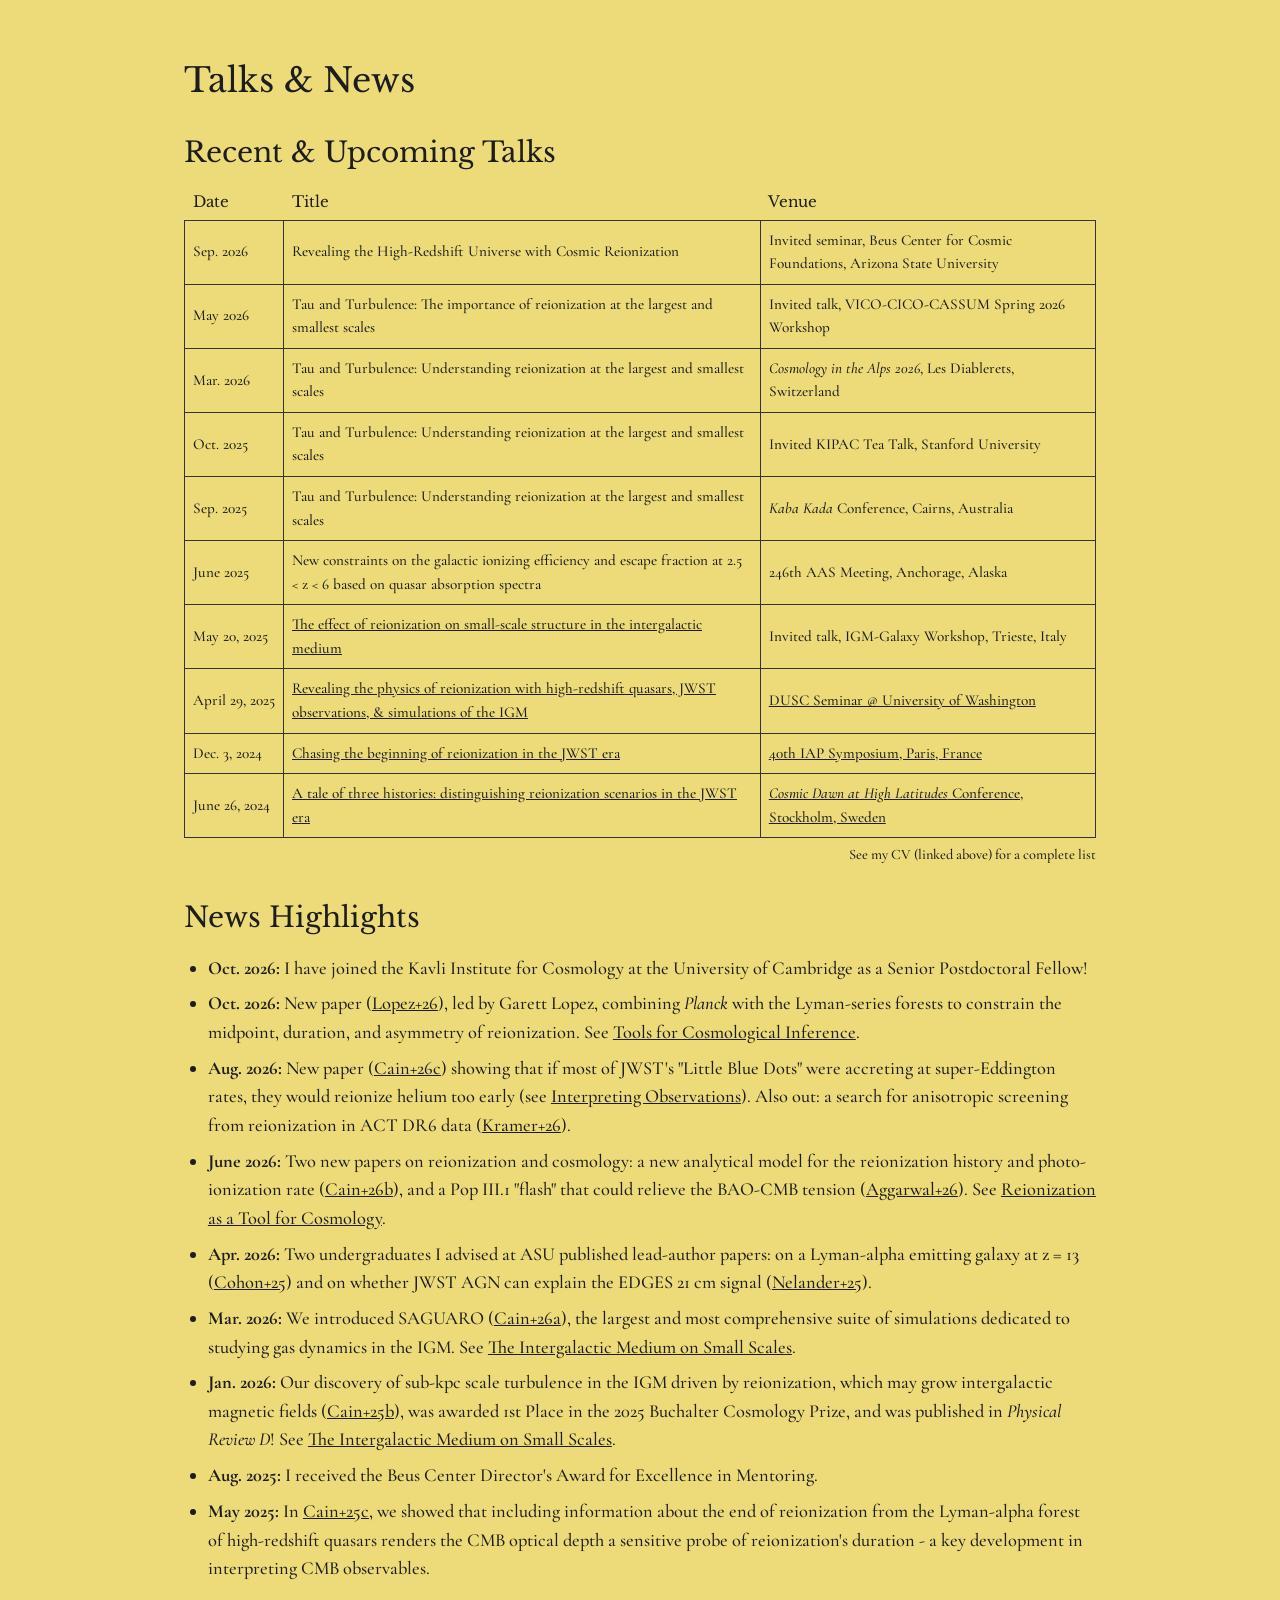
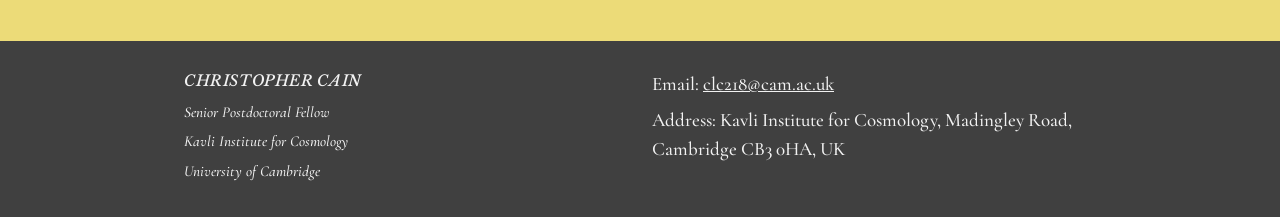
==== commit 465a30ff: "Home page photo grid: add Sanya Dhami (3x2) Co-Authored-By: Claude Opus 5.5 <noreply@anthropic.com>" ====
--- a/index.html
+++ b/index.html
@@ -124,10 +124,10 @@
         <div class="research-item">
           <h3><a href="student-projects.html">Undergraduate-Led Projects</a></h3>
           <figure class="right">
-            <a href="student-projects.html"><img src="images/student_photos_grid.jpg" alt="Photos of five undergraduate students who have led projects with me"></a>
+            <a href="student-projects.html"><img src="images/student_photos_grid.jpg" alt="Photos of six undergraduate students I have advised"></a>
           </figure>
           <p>Many of my projects have been led by talented undergraduate students whom I have advised and mentored, and in 2025 I received the Beus Center Director's Award for Excellence in Mentoring. These projects span a wide range of topics, from the most distant Lyman alpha emitting galaxy ever observed, to the cosmological 21 cm signal from cosmic dawn, to measurements of the ionizing photon mean free path at the end of reionization.</p>
-          <p>The photos on the right show the undergraduates who have led these projects: Joshua Cohon, Alexandra Nelander, and Joshua Roth (top row, from left), and Aloha Das and Esteban Moreno (bottom row). Click the link above to learn more about their work.</p>
+          <p>The photos on the right show undergraduates I have advised: Joshua Cohon, Alexandra Nelander, and Joshua Roth (top row, from left), and Aloha Das, Esteban Moreno, and Sanya Dhami (bottom row). Click the link above to learn more about their work.</p>
         </div>
       </div>
     </section>
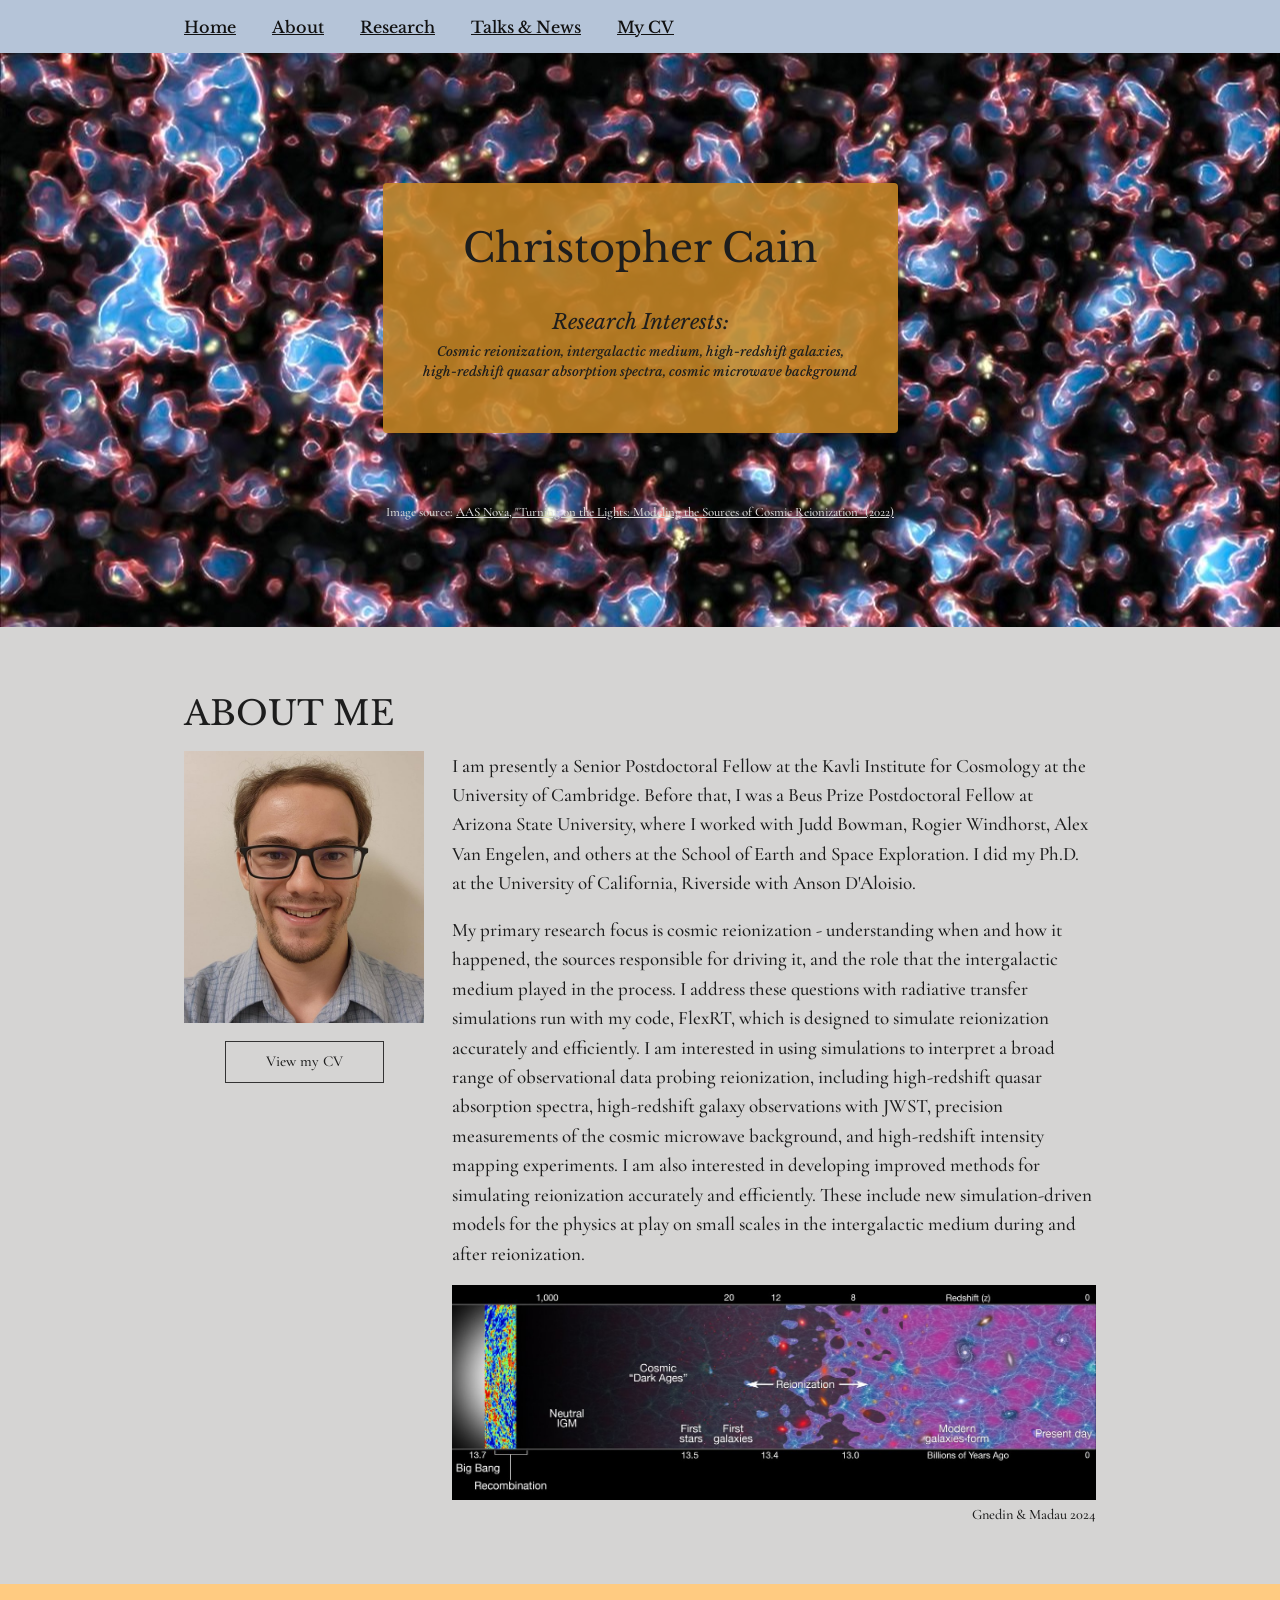
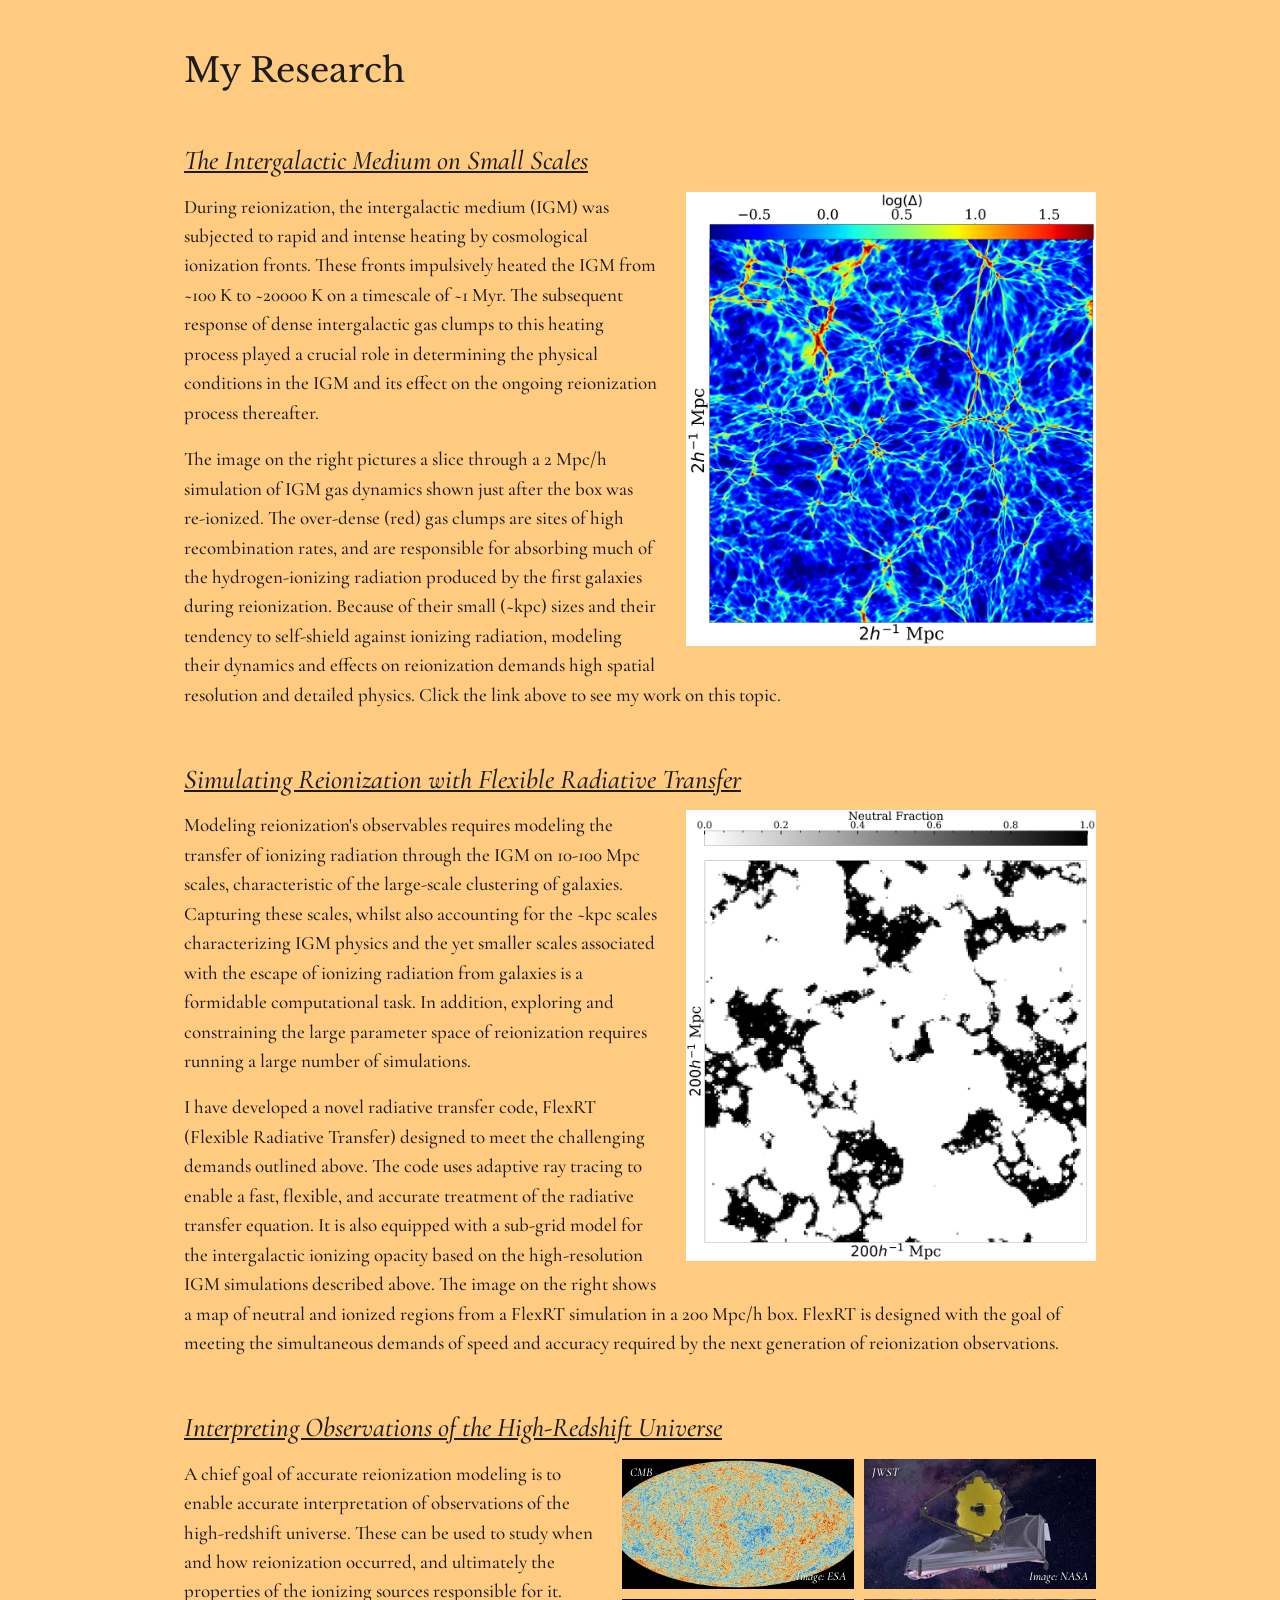
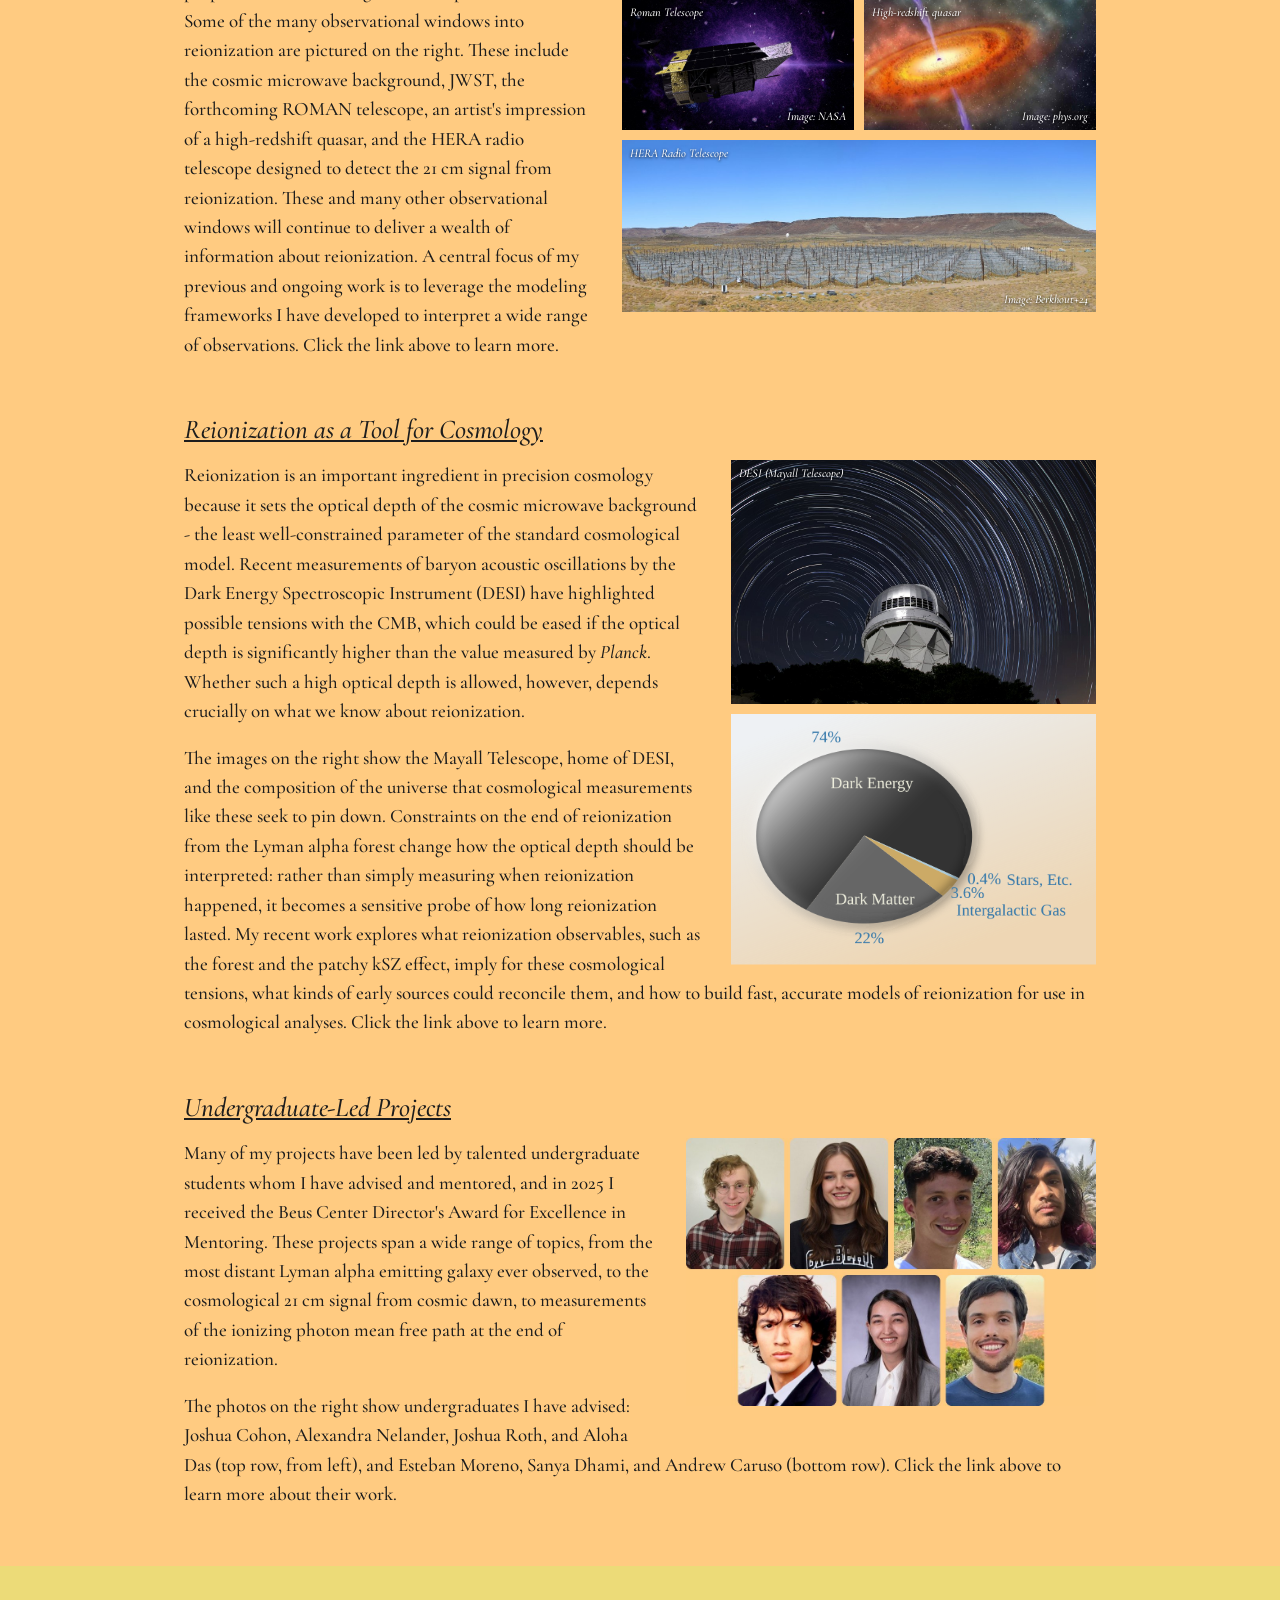
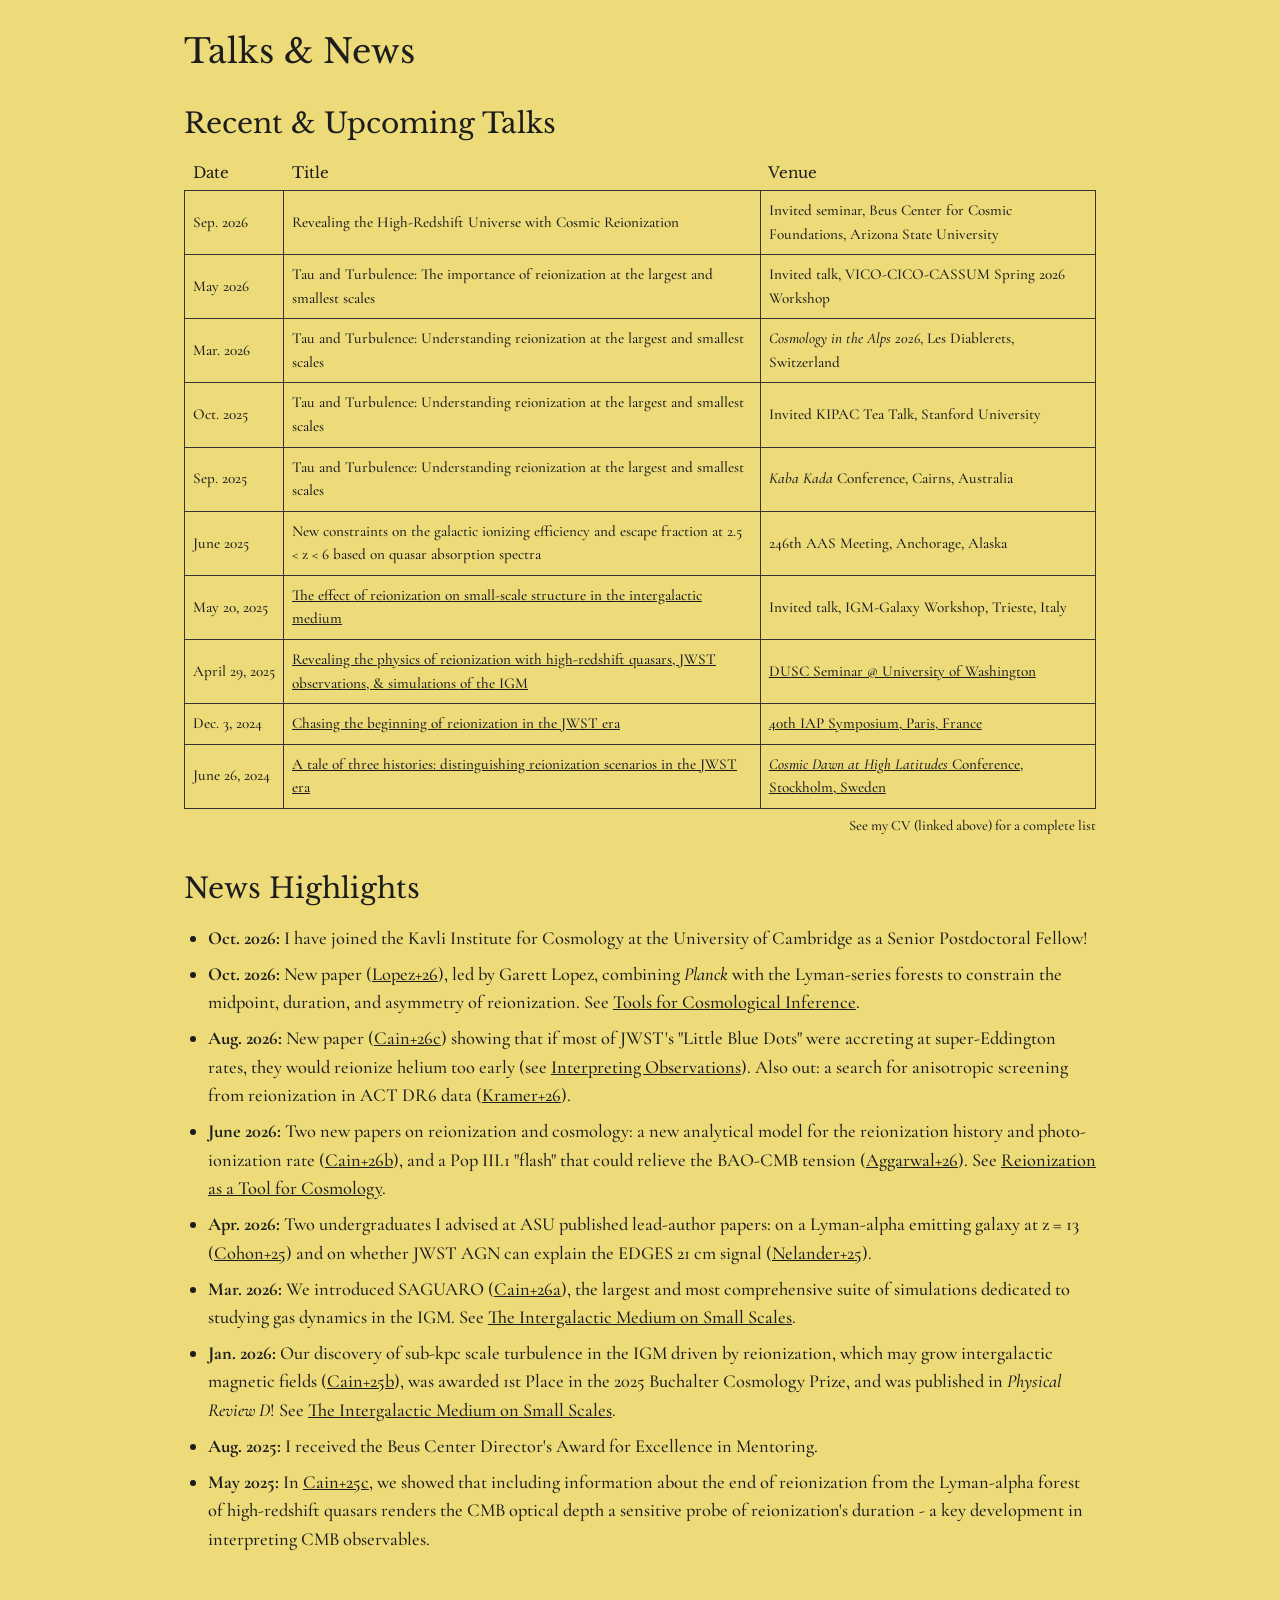
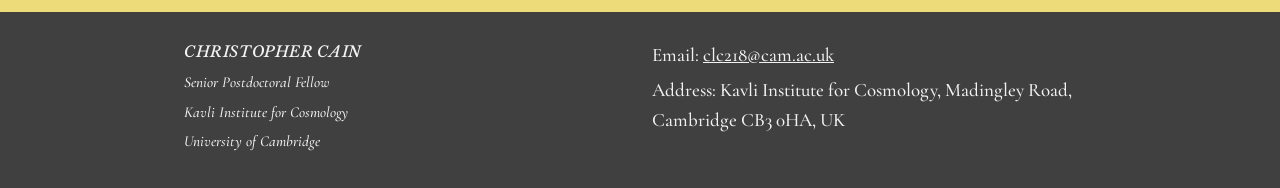
==== commit 0a39d435: "Add Andrew Caruso and Sanya Dhami sections and photos; home grid now seven undergraduates Co-Authore" ====
--- a/index.html
+++ b/index.html
@@ -124,10 +124,10 @@
         <div class="research-item">
           <h3><a href="student-projects.html">Undergraduate-Led Projects</a></h3>
           <figure class="right">
-            <a href="student-projects.html"><img src="images/student_photos_grid.jpg" alt="Photos of six undergraduate students I have advised"></a>
+            <a href="student-projects.html"><img src="images/student_photos_grid.jpg" alt="Photos of seven undergraduate students I have advised"></a>
           </figure>
           <p>Many of my projects have been led by talented undergraduate students whom I have advised and mentored, and in 2025 I received the Beus Center Director's Award for Excellence in Mentoring. These projects span a wide range of topics, from the most distant Lyman alpha emitting galaxy ever observed, to the cosmological 21 cm signal from cosmic dawn, to measurements of the ionizing photon mean free path at the end of reionization.</p>
-          <p>The photos on the right show undergraduates I have advised: Joshua Cohon, Alexandra Nelander, and Joshua Roth (top row, from left), and Aloha Das, Esteban Moreno, and Sanya Dhami (bottom row). Click the link above to learn more about their work.</p>
+          <p>The photos on the right show undergraduates I have advised: Joshua Cohon, Alexandra Nelander, Joshua Roth, and Aloha Das (top row, from left), and Esteban Moreno, Sanya Dhami, and Andrew Caruso (bottom row). Click the link above to learn more about their work.</p>
         </div>
       </div>
     </section>
